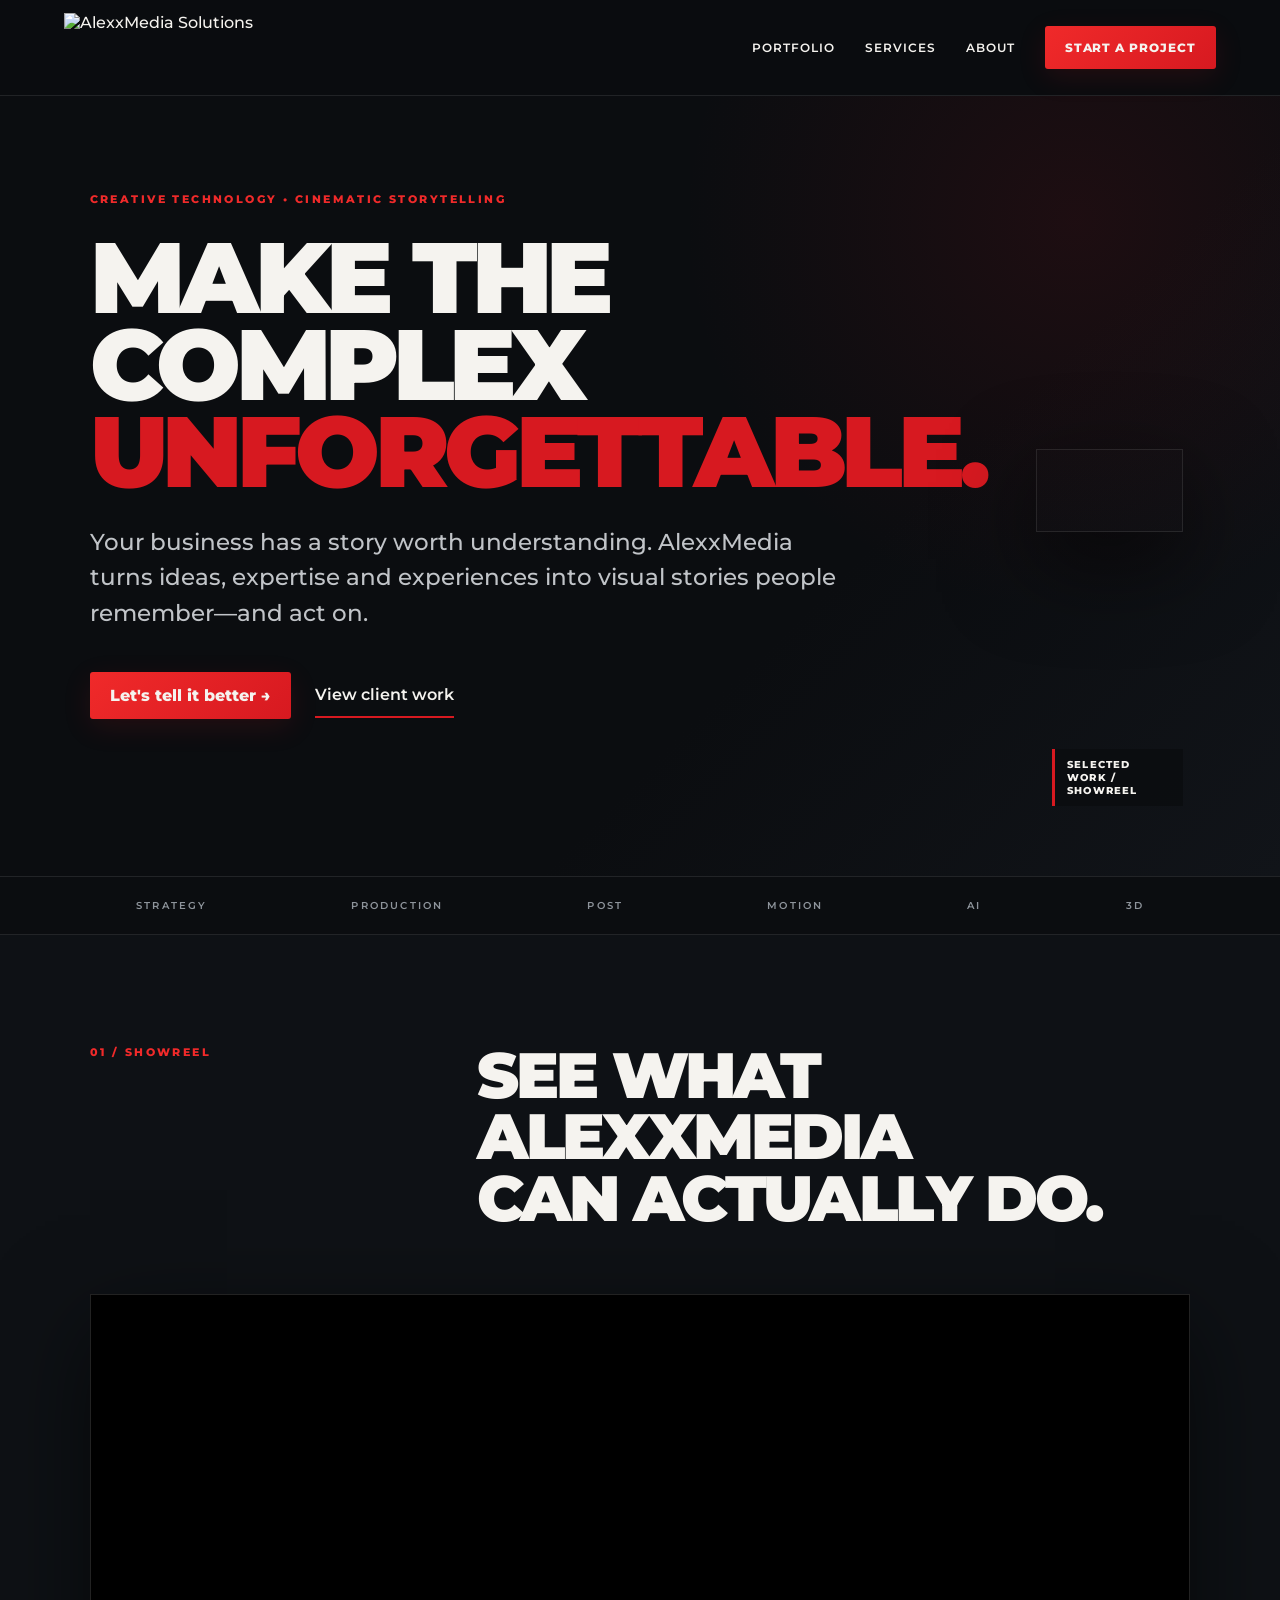
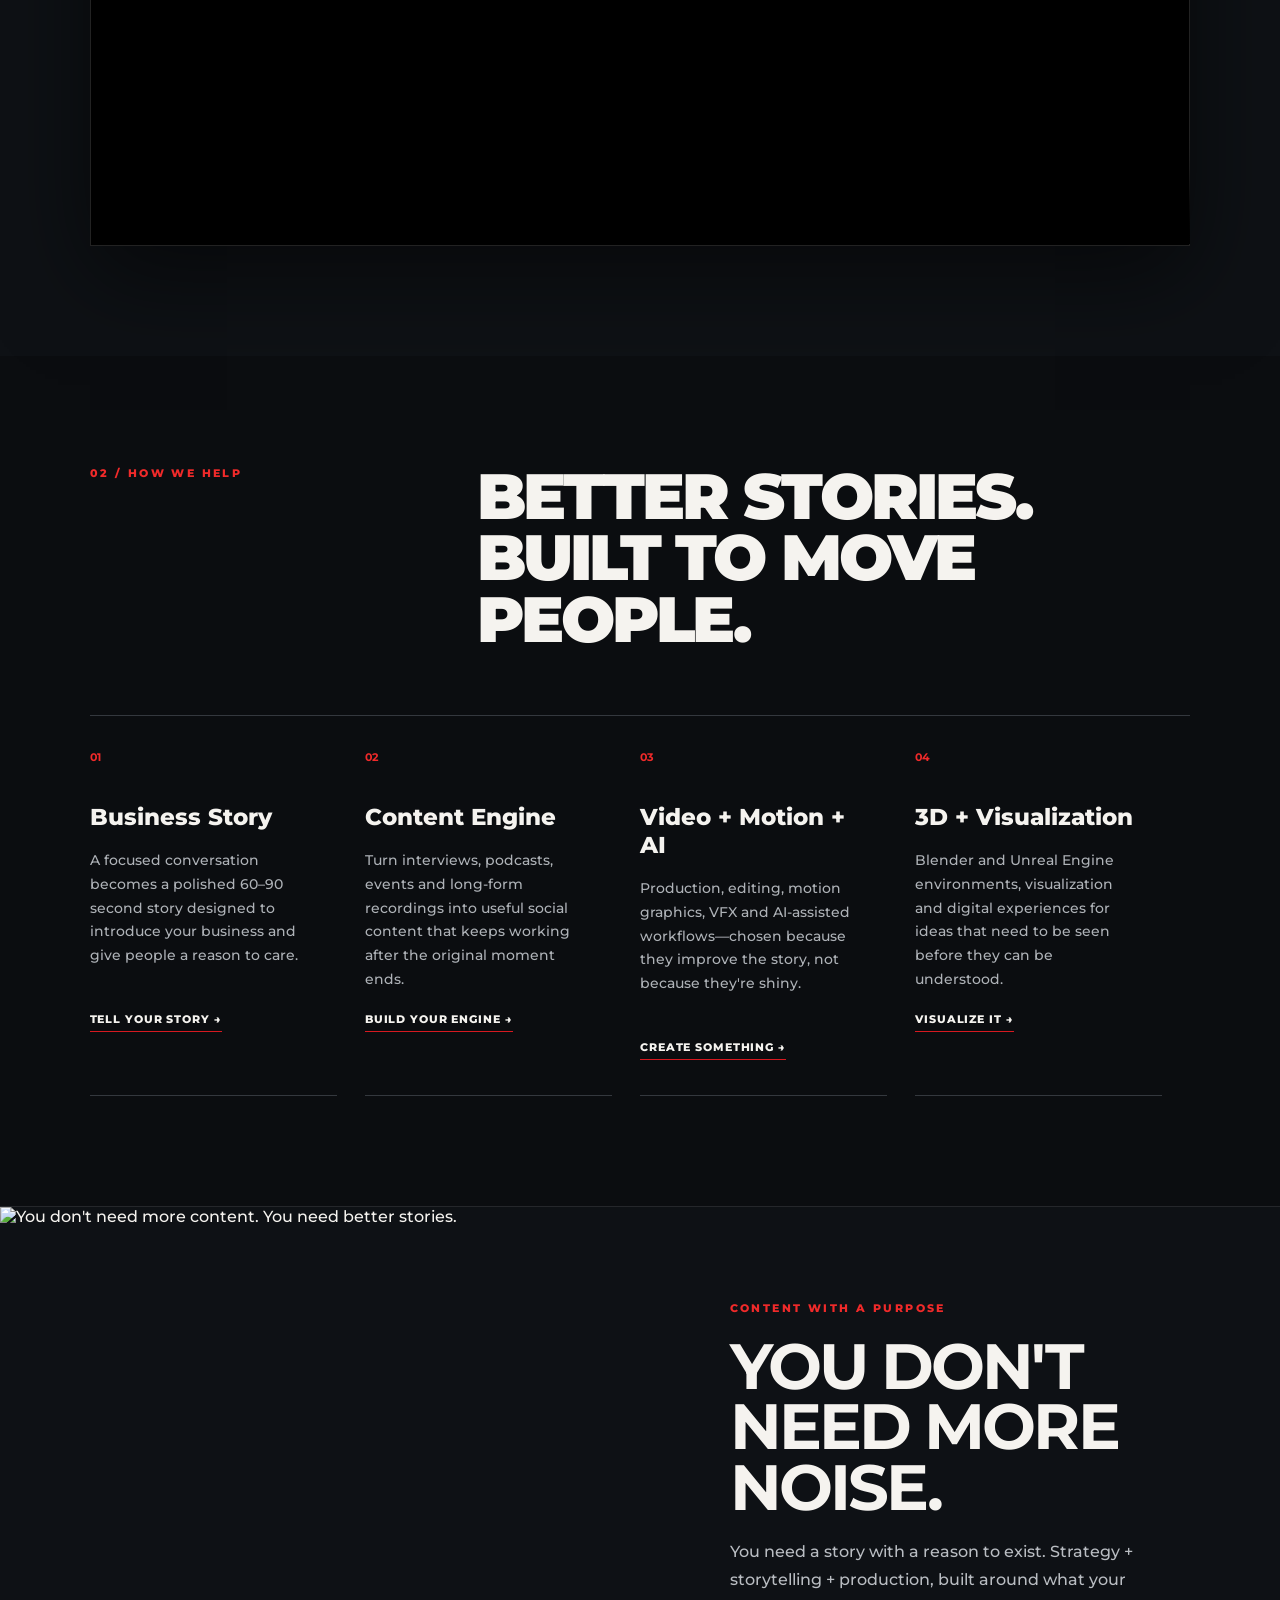
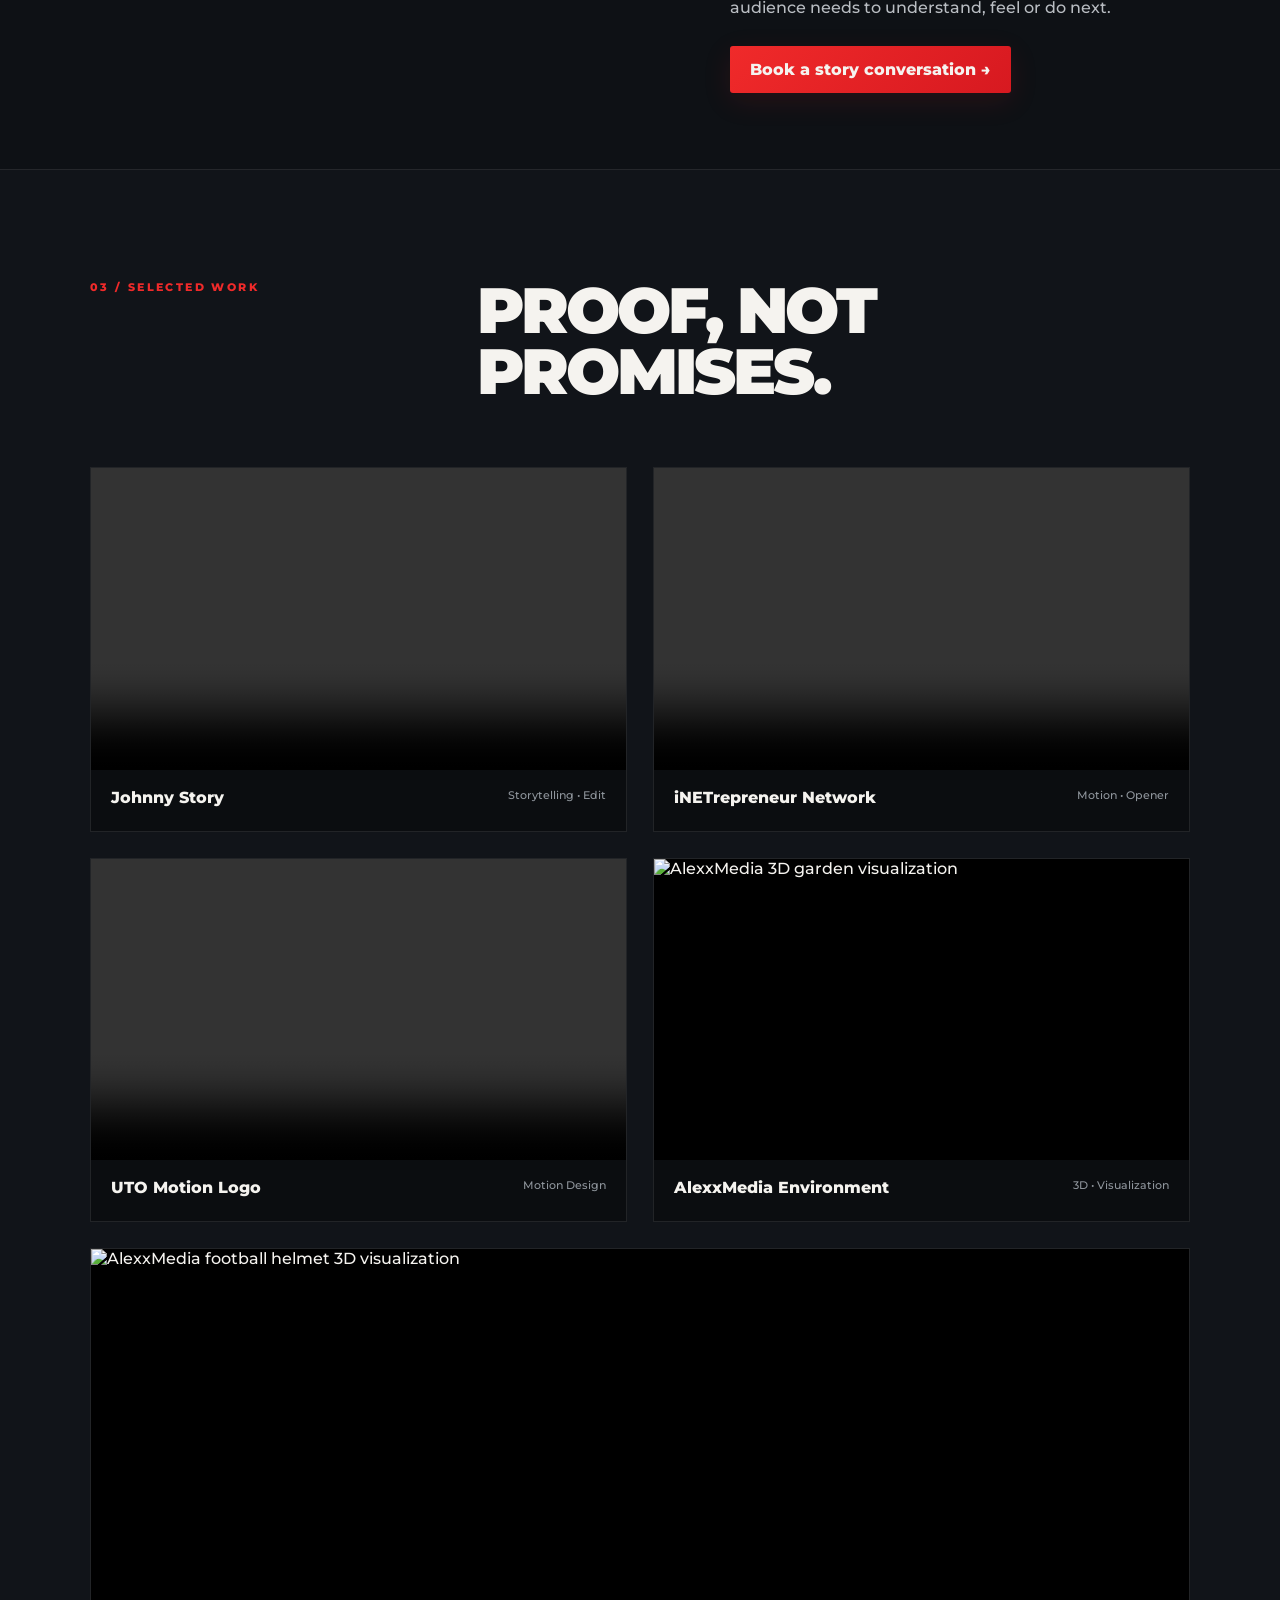
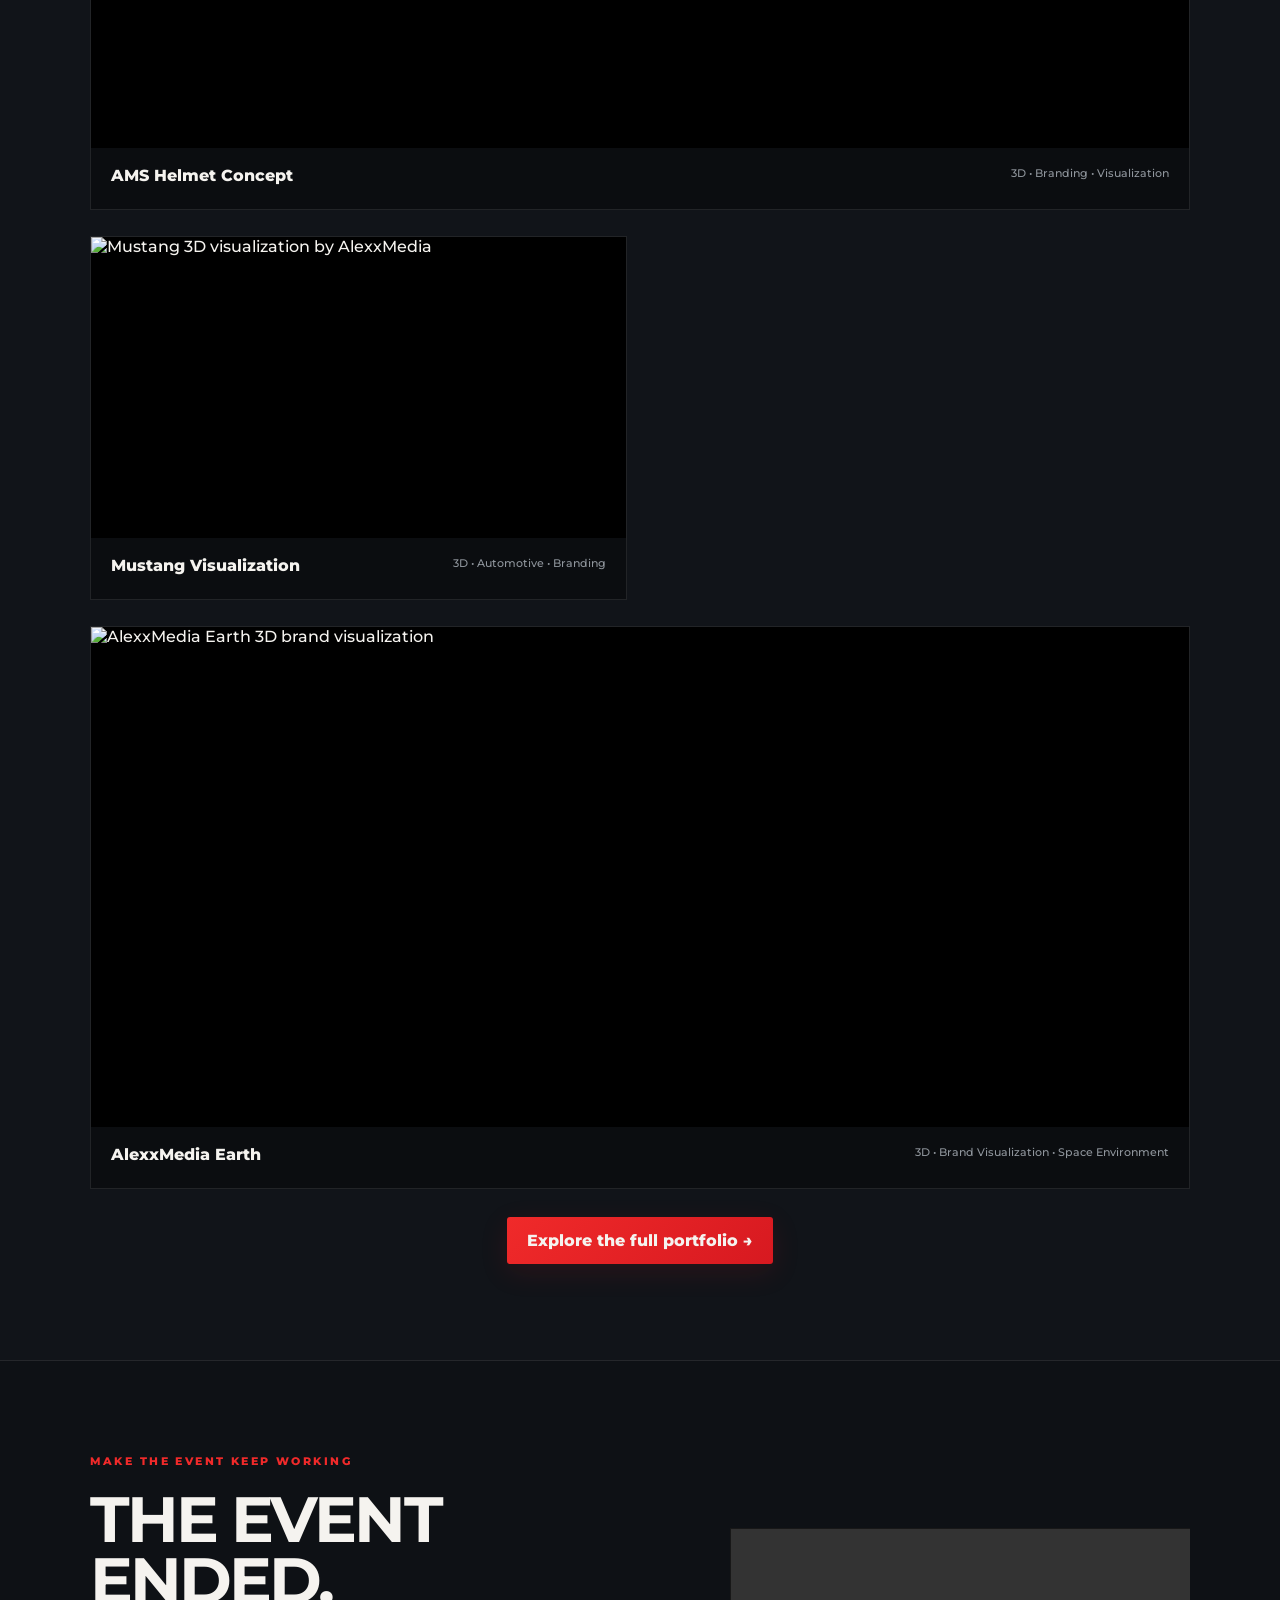
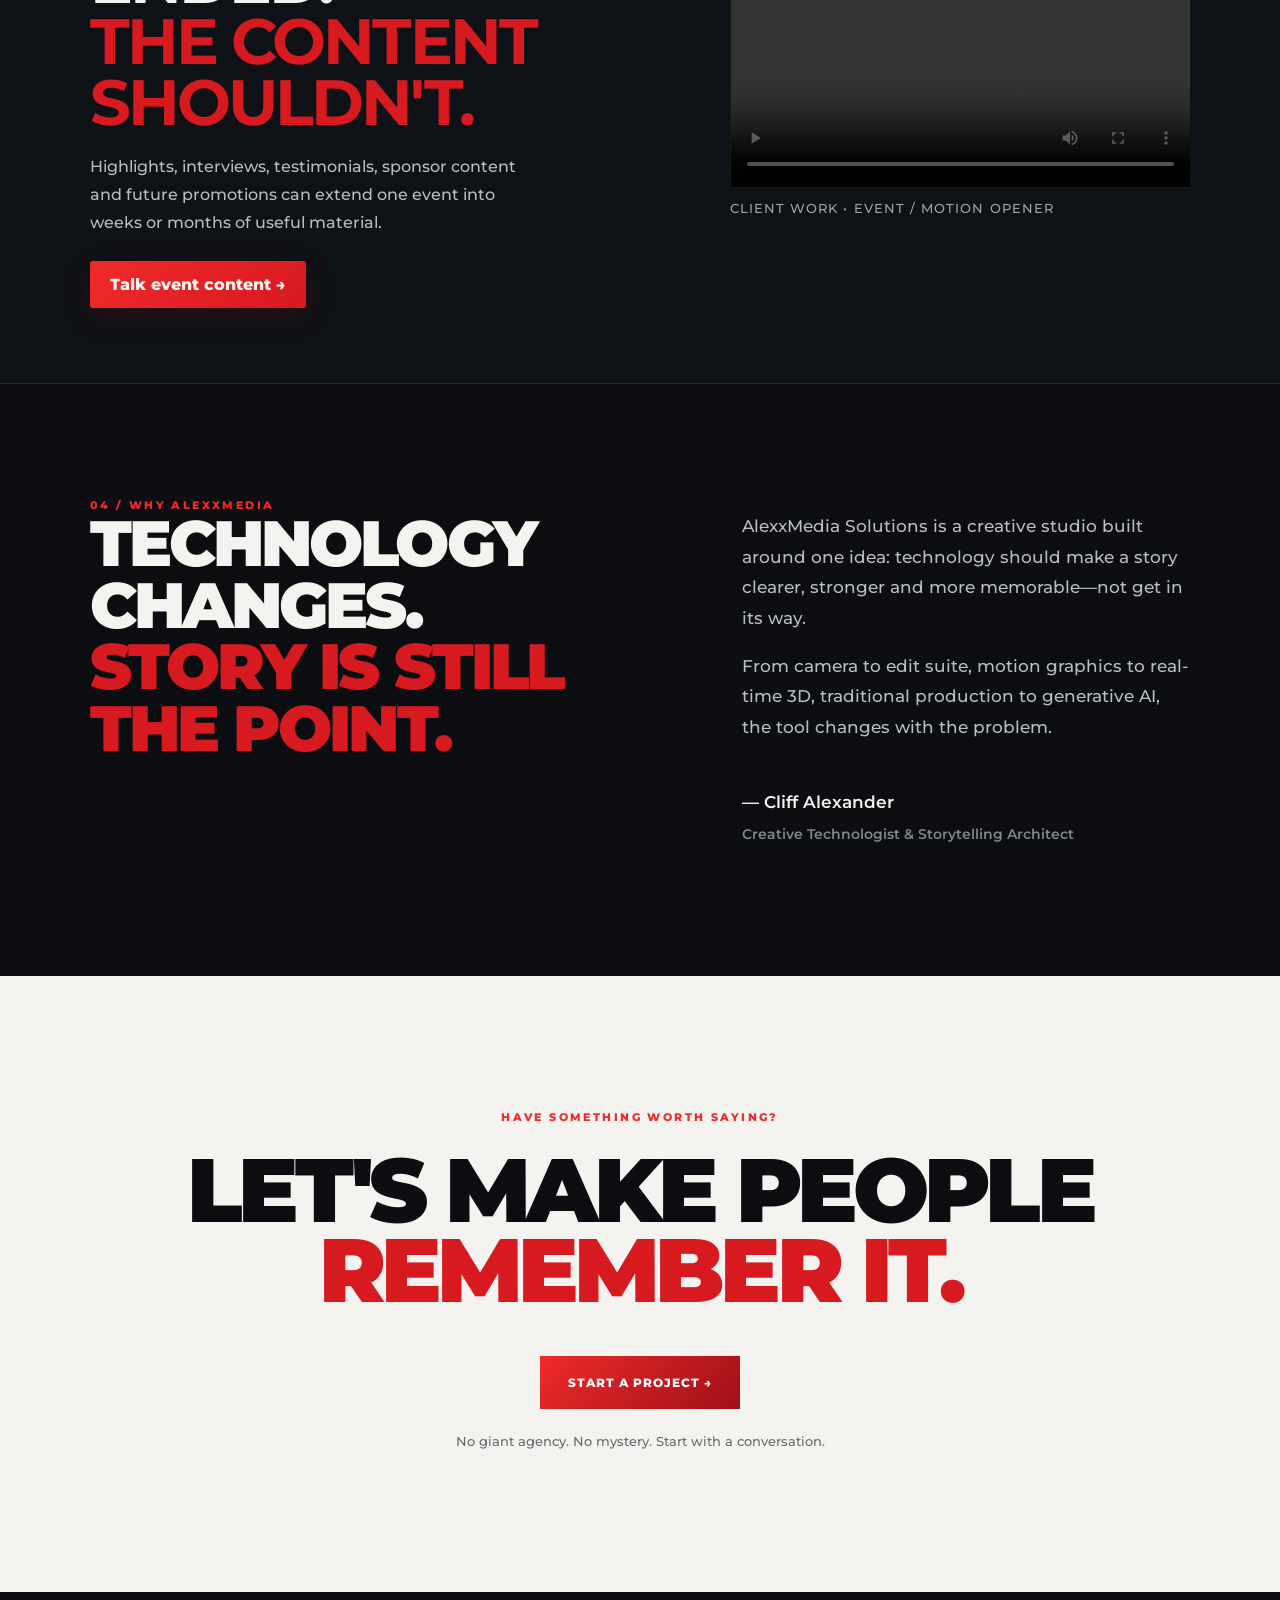
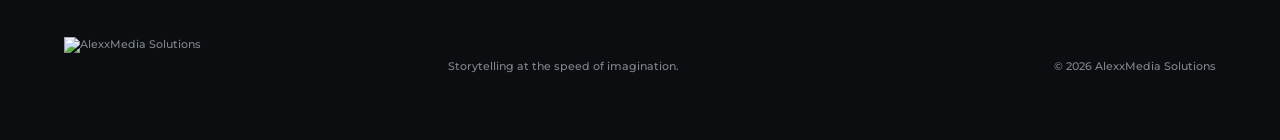
==== index.html @ 355768ce "Update homepage to V6 with AlexxMedia Earth" ====
<!doctype html><html lang="en"><head><meta charset="utf-8"><meta name="viewport" content="width=device-width,initial-scale=1"><title>AlexxMedia Solutions — Storytelling at the speed of imagination.</title><meta name="description" content="AlexxMedia Solutions creates clear, memorable business stories through video, motion design, AI-assisted production and 3D visualization."><link rel="stylesheet" href="styles.css"></head><body>
<header><a class="brand" href="#top"><img src="assets/AMS_Logo_Alpha.png" alt="AlexxMedia Solutions"></a><button class="menu" aria-label="Menu">☰</button><nav><a href="portfolio.html">Portfolio</a><a href="#services">Services</a><a href="#about">About</a><a class="pill" href="#contact">Start a project</a></nav></header>
<main id="top">
<section class="hero"><div class="hero-copy"><div class="eyebrow">CREATIVE TECHNOLOGY • CINEMATIC STORYTELLING</div><h1>Make the complex<br><em>unforgettable.</em></h1><p class="lead">Your business has a story worth understanding. AlexxMedia turns ideas, expertise and experiences into visual stories people remember—and act on.</p><div class="actions"><a class="primary" href="#contact">Let's tell it better →</a><a class="secondary" href="portfolio.html">View client work</a></div></div><div class="hero-art hero-work"><video autoplay muted loop playsinline preload="metadata"><source src="assets/video/sizzle-reel-18.mp4" type="video/mp4"></video><div class="hero-work-label">Selected work / Showreel</div></div></section>
<section class="strip"><span>STRATEGY</span><span>PRODUCTION</span><span>POST</span><span>MOTION</span><span>AI</span><span>3D</span></section>
<section id="reel" class="section reel-section"><div class="sectionhead"><span>01 / SHOWREEL</span><h2>See what AlexxMedia<br>can actually do.</h2></div><div class="video-frame"><video controls preload="metadata" poster="assets/featured/event-content.png"><source src="assets/video/cliff-demo.mp4" type="video/mp4">Your browser does not support HTML5 video.</video></div></section>
<section id="services" class="section"><div class="sectionhead"><span>02 / HOW WE HELP</span><h2>Better stories.<br>Built to move people.</h2></div><div class="services"><article><b>01</b><h3>Business Story</h3><p>A focused conversation becomes a polished 60–90 second story designed to introduce your business and give people a reason to care.</p><a href="#contact">Tell your story →</a></article><article><b>02</b><h3>Content Engine</h3><p>Turn interviews, podcasts, events and long-form recordings into useful social content that keeps working after the original moment ends.</p><a href="#contact">Build your engine →</a></article><article><b>03</b><h3>Video + Motion + AI</h3><p>Production, editing, motion graphics, VFX and AI-assisted workflows—chosen because they improve the story, not because they're shiny.</p><a href="#contact">Create something →</a></article><article><b>04</b><h3>3D + Visualization</h3><p>Blender and Unreal Engine environments, visualization and digital experiences for ideas that need to be seen before they can be understood.</p><a href="#contact">Visualize it →</a></article></div></section>
<section class="statement"><img src="assets/featured/better-stories.png" alt="You don't need more content. You need better stories."><div><span>CONTENT WITH A PURPOSE</span><h2>You don't need more noise.</h2><p>You need a story with a reason to exist. Strategy + storytelling + production, built around what your audience needs to understand, feel or do next.</p><a class="primary" href="#contact">Book a story conversation →</a></div></section>
<section id="work" class="section dark"><div class="sectionhead"><span>03 / SELECTED WORK</span><h2>Proof, not promises.</h2></div><div class="work-grid"><article class="work-card video-card"><video controls preload="metadata"><source src="assets/video/johnny-story.mp4" type="video/mp4"></video><div><b>Johnny Story</b><span>Storytelling • Edit</span></div></article><article class="work-card video-card"><video controls preload="metadata"><source src="assets/video/inet-opener.mp4" type="video/mp4"></video><div><b>iNETrepreneur Network</b><span>Motion • Opener</span></div></article><article class="work-card video-card"><video controls preload="metadata"><source src="assets/video/uto-motion.mp4" type="video/mp4"></video><div><b>UTO Motion Logo</b><span>Motion Design</span></div></article><article class="work-card"><img src="assets/featured/ams-garden.png" alt="AlexxMedia 3D garden visualization"><div><b>AlexxMedia Environment</b><span>3D • Visualization</span></div></article><article class="work-card wide"><img src="assets/featured/ams-helmets.png" alt="AlexxMedia football helmet 3D visualization"><div><b>AMS Helmet Concept</b><span>3D • Branding • Visualization</span></div></article><article class="work-card"><img src="assets/portfolio/ams-mustang.png" alt="Mustang 3D visualization by AlexxMedia"><div><b>Mustang Visualization</b><span>3D • Automotive • Branding</span></div></article><article class="work-card wide"><img src="assets/portfolio/ams-earth.png" alt="AlexxMedia Earth 3D brand visualization"><div><b>AlexxMedia Earth</b><span>3D • Brand Visualization • Space Environment</span></div></article></div><div class="portfolio-cta"><a class="primary" href="portfolio.html">Explore the full portfolio →</a></div></section>
<section class="event-pitch"><div><span>MAKE THE EVENT KEEP WORKING</span><h2>The event ended.<br><em>The content shouldn't.</em></h2><p>Highlights, interviews, testimonials, sponsor content and future promotions can extend one event into weeks or months of useful material.</p><a class="primary" href="#contact">Talk event content →</a></div><div class="event-work-video"><video controls preload="metadata"><source src="assets/video/inet-opener.mp4" type="video/mp4"></video><small>Client work • Event / motion opener</small></div></section>
<section id="about" class="section about"><div><span class="kicker">04 / WHY ALEXXMEDIA</span><h2>Technology changes.<br><em>Story is still the point.</em></h2></div><div><p>AlexxMedia Solutions is a creative studio built around one idea: technology should make a story clearer, stronger and more memorable—not get in its way.</p><p>From camera to edit suite, motion graphics to real-time 3D, traditional production to generative AI, the tool changes with the problem.</p><p class="signature">— Cliff Alexander<br><small>Creative Technologist & Storytelling Architect</small></p></div></section>
<section id="contact" class="cta"><span>HAVE SOMETHING WORTH SAYING?</span><h2>Let's make people<br><em>remember it.</em></h2><a href="mailto:alexxmediasolutions@gmail.com?subject=Start%20a%20Project%20with%20AlexxMedia">Start a project →</a><p>No giant agency. No mystery. Start with a conversation.</p></section></main>
<footer><div class="brand"><img src="assets/AMS_Logo_Alpha.png" alt="AlexxMedia Solutions"></div><p>Storytelling at the speed of imagination.</p><p>© 2026 AlexxMedia Solutions</p></footer><script src="script.js"></script></body></html>
---- styles.css ----
@import url("https://fonts.googleapis.com/css2?family=Montserrat:wght@500;600;800;900&display=swap");
:root{--ruby:#d71920;--ruby-hi:#f02a2a;--ruby-deep:#9e1017;--black:#0b0d10;--panel:#111419;--warm:#f5f3ef;--steel:#9da3aa;--line:#ffffff18;--teal:#008c8b}
*{box-sizing:border-box}html{scroll-behavior:smooth}body{margin:0;background:var(--black);color:var(--warm);font-family:Montserrat,Arial,sans-serif;font-weight:500}a{color:inherit;text-decoration:none}
header{height:96px;display:flex;align-items:center;justify-content:space-between;padding:0 5vw;position:sticky;top:0;background:#0b0d10ed;backdrop-filter:blur(16px);z-index:20;border-bottom:1px solid var(--line)}
.brand{display:flex;align-items:center}.brand img{width:min(360px,31vw);height:70px;object-fit:contain;object-position:left center}.menu{display:none;background:none;border:0;color:white;font-size:24px}nav{display:flex;align-items:center;gap:30px;font-size:12px;font-weight:600;letter-spacing:.08em;text-transform:uppercase}.pill,.primary{background:linear-gradient(135deg,var(--ruby-hi),var(--ruby));padding:14px 20px;border-radius:3px;font-weight:800;box-shadow:0 8px 28px #d7192020}.pill:hover,.primary:hover,.cta a:hover{background:var(--ruby-hi)}
.hero{min-height:780px;padding:11vh 7vw 6vh;position:relative;overflow:hidden;background:radial-gradient(circle at 84% 16%,#7a11192b 0,transparent 31%),linear-gradient(135deg,#0b0d10 0%,#0b0d10 64%,#111419 100%)}.hero:after{content:"XX";position:absolute;right:-2vw;top:7vh;font-size:30vw;line-height:.75;font-weight:900;letter-spacing:-.16em;color:#d7192009;z-index:0}.hero>*{position:relative;z-index:1}.eyebrow,.sectionhead span,.kicker,.cta>span{color:var(--ruby-hi);font-size:11px;font-weight:800;letter-spacing:.22em;text-transform:uppercase}.hero h1{font-weight:900;text-transform:uppercase;font-size:clamp(56px,7.8vw,122px);line-height:.87;letter-spacing:-.055em;margin:28px 0 30px;max-width:1180px}.hero em,.about em,.cta em{font-style:normal;color:var(--ruby)}.lead{font-size:clamp(18px,1.8vw,25px);line-height:1.55;color:#c1c4c8;max-width:760px}.actions{display:flex;gap:24px;align-items:center;margin:40px 0 70px}.secondary{border-bottom:2px solid var(--ruby);padding:12px 0;font-weight:600}.reel{height:260px;max-width:1050px;border:1px solid #ffffff20;background:linear-gradient(110deg,#15181d,#220b0e 75%,#420d12);display:flex;justify-content:space-between;align-items:end;padding:32px;box-shadow:0 25px 80px #0007}.reelcopy{display:flex;flex-direction:column;gap:12px}.reelcopy span{font-size:10px;letter-spacing:.2em;color:var(--steel)}.reelcopy strong{font-size:29px;font-weight:800;text-transform:uppercase}.play{width:74px;height:74px;border-radius:50%;border:2px solid var(--ruby-hi);display:grid;place-items:center;color:var(--ruby-hi)}
.strip{padding:22px 5vw;border-block:1px solid var(--line);display:flex;justify-content:space-around;color:#8e949b;font-size:10px;font-weight:600;letter-spacing:.22em}.section{padding:110px 7vw}.sectionhead{display:grid;grid-template-columns:1fr 2fr;gap:30px;margin-bottom:65px}.sectionhead h2,.about h2{font-weight:900;text-transform:uppercase;font-size:clamp(38px,5vw,70px);line-height:.96;margin:0;letter-spacing:-.045em}.services{display:grid;grid-template-columns:repeat(4,1fr);border-top:1px solid #34383e}.services article{padding:30px 24px 40px 0;border-bottom:1px solid #34383e;margin-right:28px}.services article>b{color:var(--ruby-hi);font-size:11px}.services h3{font-size:23px;font-weight:800;margin:38px 0 18px}.services p{color:#aeb2b7;line-height:1.7;min-height:145px;font-size:14px}.services a{font-weight:800;font-size:11px;text-transform:uppercase;letter-spacing:.08em;border-bottom:1px solid var(--ruby);padding-bottom:5px}.dark{background:var(--panel)}.grid{display:grid;grid-template-columns:1fr 1fr;gap:26px}.grid figure{margin:0;background:var(--black);overflow:hidden;border:1px solid var(--line)}.grid img{width:100%;aspect-ratio:16/9;object-fit:cover;display:block;filter:saturate(.82) contrast(1.04);transition:.35s}.grid figure:hover img{transform:scale(1.02);filter:saturate(1)}figcaption{padding:18px 20px 25px;display:flex;justify-content:space-between;gap:20px}figcaption b{font-weight:800}figcaption span{color:#8f959c;font-size:11px}.about{display:grid;grid-template-columns:1.2fr 1fr;gap:9vw}.about p{font-size:17px;line-height:1.8;color:#b9bdc2}.signature{color:var(--warm)!important;margin-top:45px;font-weight:600}.signature small{color:#7f858d}.cta{text-align:center;padding:130px 20px;background:var(--warm);color:var(--black)}.cta h2{font-weight:900;text-transform:uppercase;font-size:clamp(50px,7vw,100px);line-height:.9;letter-spacing:-.055em;margin:25px 0 45px}.cta a{display:inline-block;background:linear-gradient(135deg,var(--ruby-hi),var(--ruby-deep));color:#fff;padding:19px 28px;font-weight:800;text-transform:uppercase;font-size:12px;letter-spacing:.08em}.cta p{color:#676b70;margin-top:24px;font-size:13px}footer{padding:45px 5vw;display:grid;grid-template-columns:1fr 1fr 1fr;align-items:center;color:#7f858d;font-size:11px}footer .brand img{width:min(300px,32vw);height:58px}footer p:last-child{text-align:right}
@media(max-width:980px){header{height:82px}.brand img{width:270px;height:56px}nav{gap:18px}.hero{padding-top:9vh}.services{grid-template-columns:1fr 1fr}}
@media(max-width:800px){header{height:76px}.brand img{width:240px}.menu{display:block}nav{display:none;position:absolute;top:76px;left:0;right:0;background:#0d0f12;padding:25px;flex-direction:column;align-items:flex-start}nav.open{display:flex}.hero{padding-top:9vh}.reel{height:210px}.strip{overflow:auto;gap:30px;justify-content:flex-start}.sectionhead,.about{grid-template-columns:1fr}.grid{grid-template-columns:1fr}.services p{min-height:auto}footer{grid-template-columns:1fr;gap:18px}footer p:last-child{text-align:left}}
@media(max-width:520px){.services{grid-template-columns:1fr}.actions{align-items:flex-start;flex-direction:column}.brand img{width:205px;height:50px}.hero h1{font-size:48px}.hero{padding-left:6vw;padding-right:6vw}.reelcopy strong{font-size:21px}}
.hero{display:grid;grid-template-columns:1.05fr .95fr;gap:4vw;align-items:center;padding-top:7vh}.hero-art{align-self:stretch;min-height:600px;display:flex;align-items:center}.hero-art img{width:100%;max-height:650px;object-fit:cover;border:1px solid var(--line);box-shadow:0 30px 90px #0009}.reel-section{background:#0e1115}.video-frame{max-width:1180px;margin:auto;border:1px solid #ffffff22;background:#000;box-shadow:0 30px 90px #0008}.video-frame video{width:100%;display:block;max-height:70vh;background:#000}.statement,.event-pitch{display:grid;grid-template-columns:1fr 1fr;align-items:center;background:#0e1115;border-block:1px solid var(--line)}.statement img,.event-pitch img{width:100%;height:100%;max-height:760px;object-fit:cover}.statement>div,.event-pitch>div{padding:7vw}.statement span,.event-pitch span{color:var(--ruby-hi);font-size:11px;font-weight:800;letter-spacing:.22em}.statement h2,.event-pitch h2{font-size:clamp(38px,5vw,74px);line-height:.95;text-transform:uppercase;letter-spacing:-.045em;margin:20px 0}.statement p,.event-pitch p{color:#b9bdc2;line-height:1.75;max-width:650px;margin-bottom:38px}.event-pitch em{font-style:normal;color:var(--ruby)}.work-grid{display:grid;grid-template-columns:repeat(2,1fr);gap:26px}.work-card{margin:0;background:var(--black);border:1px solid var(--line);overflow:hidden}.work-card img,.work-card video{width:100%;aspect-ratio:16/9;object-fit:cover;display:block;background:#000}.work-card>div{padding:18px 20px 24px;display:flex;justify-content:space-between;gap:18px}.work-card b{font-weight:800}.work-card span{font-size:11px;color:#8f959c}.wide{grid-column:span 2}.wide img{aspect-ratio:2.2/1;object-position:center}.hero:after{display:none}@media(max-width:900px){.hero,.statement,.event-pitch{grid-template-columns:1fr}.hero-art{min-height:auto}.hero-art img{max-height:none}.event-pitch>div{order:2}.event-pitch img{order:1}.work-grid{grid-template-columns:1fr}.wide{grid-column:auto}.wide img{aspect-ratio:16/9}}@media(max-width:520px){.hero{padding-top:5vh}.statement>div,.event-pitch>div{padding:60px 7vw}.work-card>div{flex-direction:column}}
.portfolio-cta{margin-top:42px;text-align:center}.portfolio-page{padding-top:90px}.portfolio-hero{padding:90px max(5vw,28px) 70px;max-width:1200px;margin:auto}.portfolio-hero h1{font-size:clamp(3.5rem,8vw,7.5rem);line-height:.88;margin:20px 0}.portfolio-hero h1 em{color:var(--red);font-style:normal}.portfolio-hero .lead{max-width:800px}.portfolio-grid{display:grid;grid-template-columns:repeat(2,minmax(0,1fr));gap:22px}.portfolio-grid .work-card{min-width:0}.visual-grid .work-card img{aspect-ratio:16/9;object-fit:cover;width:100%}.media-note{margin:34px 0 0;color:#a9adb3;max-width:900px;line-height:1.7}.portfolio-grid video{width:100%;aspect-ratio:16/9;background:#000;object-fit:cover}@media(max-width:760px){.portfolio-grid{grid-template-columns:1fr}.portfolio-page{padding-top:70px}.portfolio-hero{padding-top:60px}}
.hero-work{position:relative}.hero-work video{width:100%;aspect-ratio:16/9;object-fit:cover;display:block;border:1px solid var(--line);box-shadow:0 30px 90px #0009}.hero-work-label{position:absolute;left:16px;bottom:16px;background:#0b0d10dd;border-left:3px solid var(--ruby);padding:9px 12px;font-size:10px;font-weight:800;letter-spacing:.12em;text-transform:uppercase}.event-work-video{padding:4vw;display:flex;flex-direction:column;gap:12px}.event-work-video video{width:100%;aspect-ratio:16/9;object-fit:contain;background:#000;border:1px solid var(--line)}.event-work-video small{color:var(--steel);letter-spacing:.08em;text-transform:uppercase}.vertical-section{background:#0b0d10}.vertical-section .sectionhead em{color:var(--ruby);font-style:normal}.vertical-intro{max-width:800px;color:#aeb2b7;line-height:1.7;margin:-30px 0 50px}.vertical-grid{display:grid;grid-template-columns:repeat(3,minmax(0,1fr));gap:28px;align-items:start}.vertical-card{background:#111419;border:1px solid var(--line);overflow:hidden}.vertical-card video{width:100%;aspect-ratio:9/16;object-fit:contain;background:#000;display:block}.vertical-card>div{padding:18px 18px 22px;display:flex;flex-direction:column;gap:7px}.vertical-card b{font-weight:800}.vertical-card span{font-size:11px;color:#8f959c}@media(max-width:850px){.vertical-grid{grid-template-columns:repeat(2,minmax(0,1fr))}}@media(max-width:540px){.vertical-grid{grid-template-columns:1fr}.vertical-card{max-width:390px;margin:auto}.vertical-intro{margin-top:-20px}}
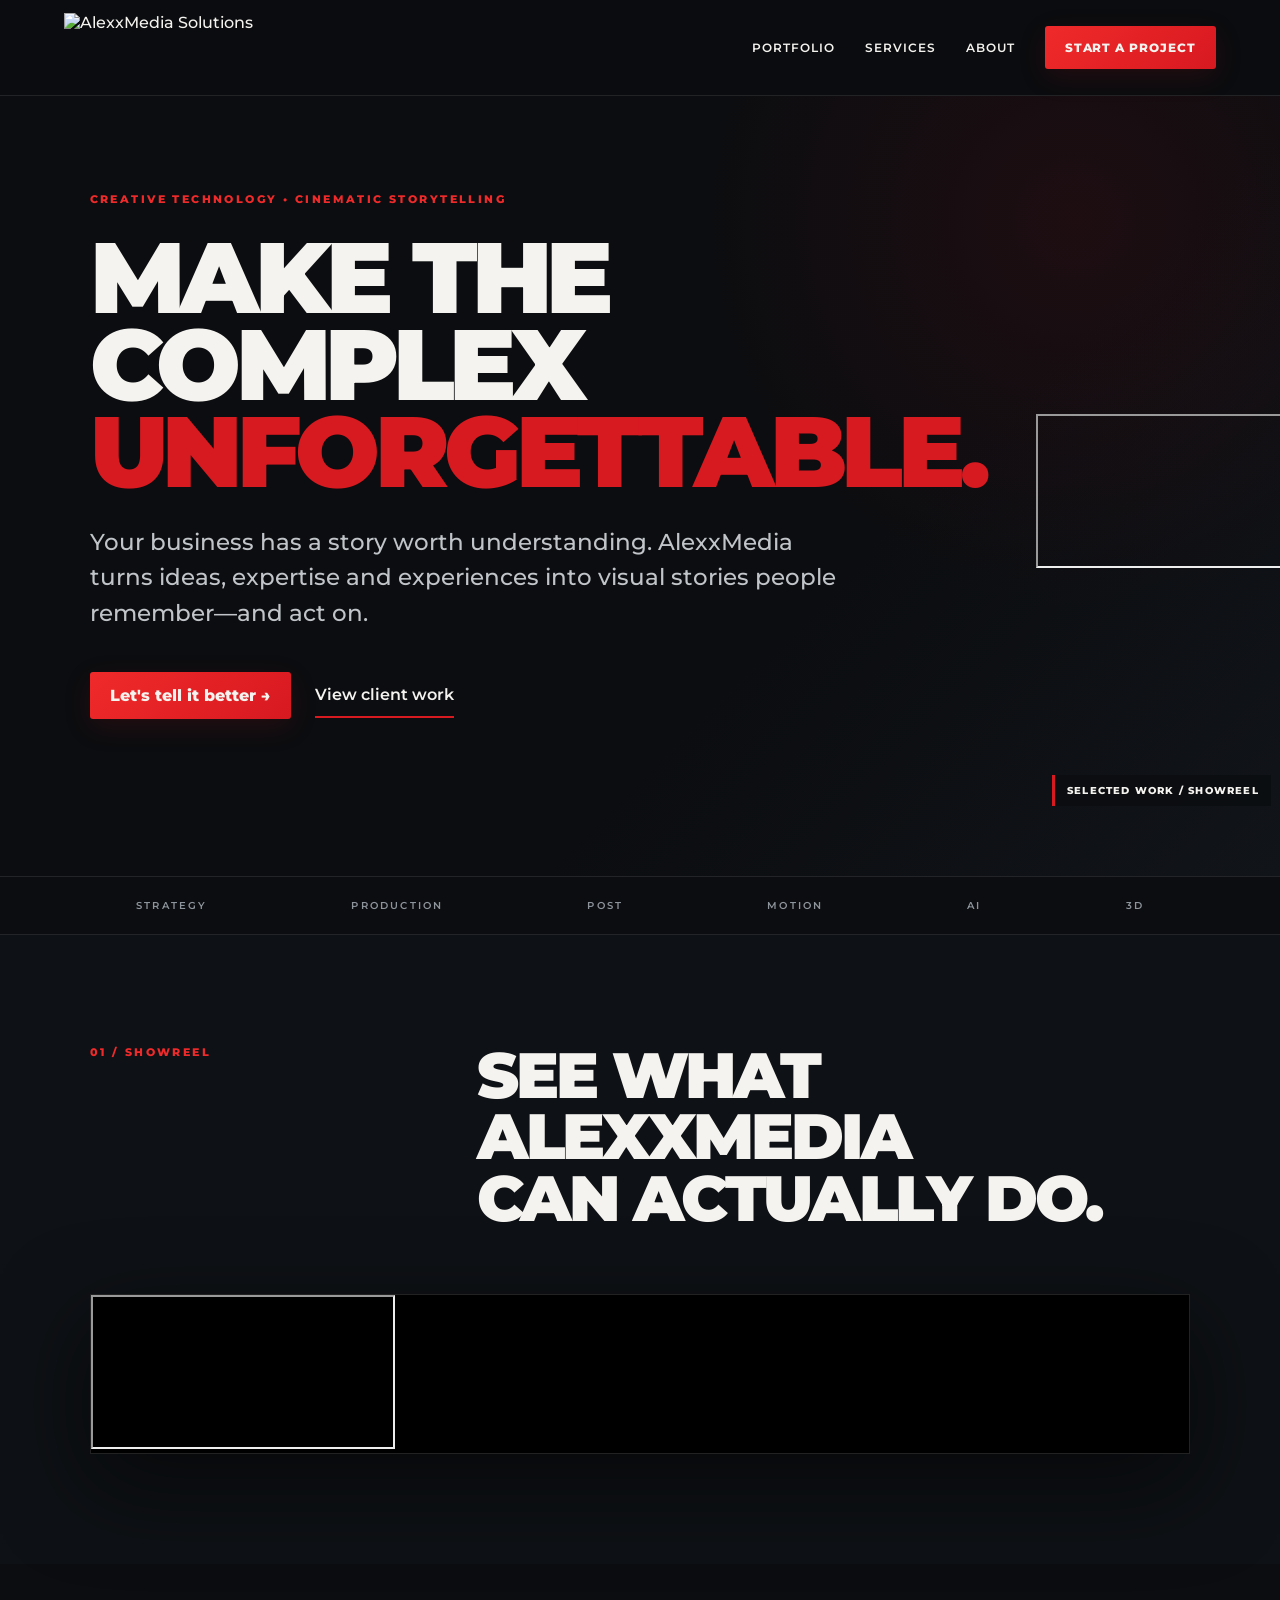
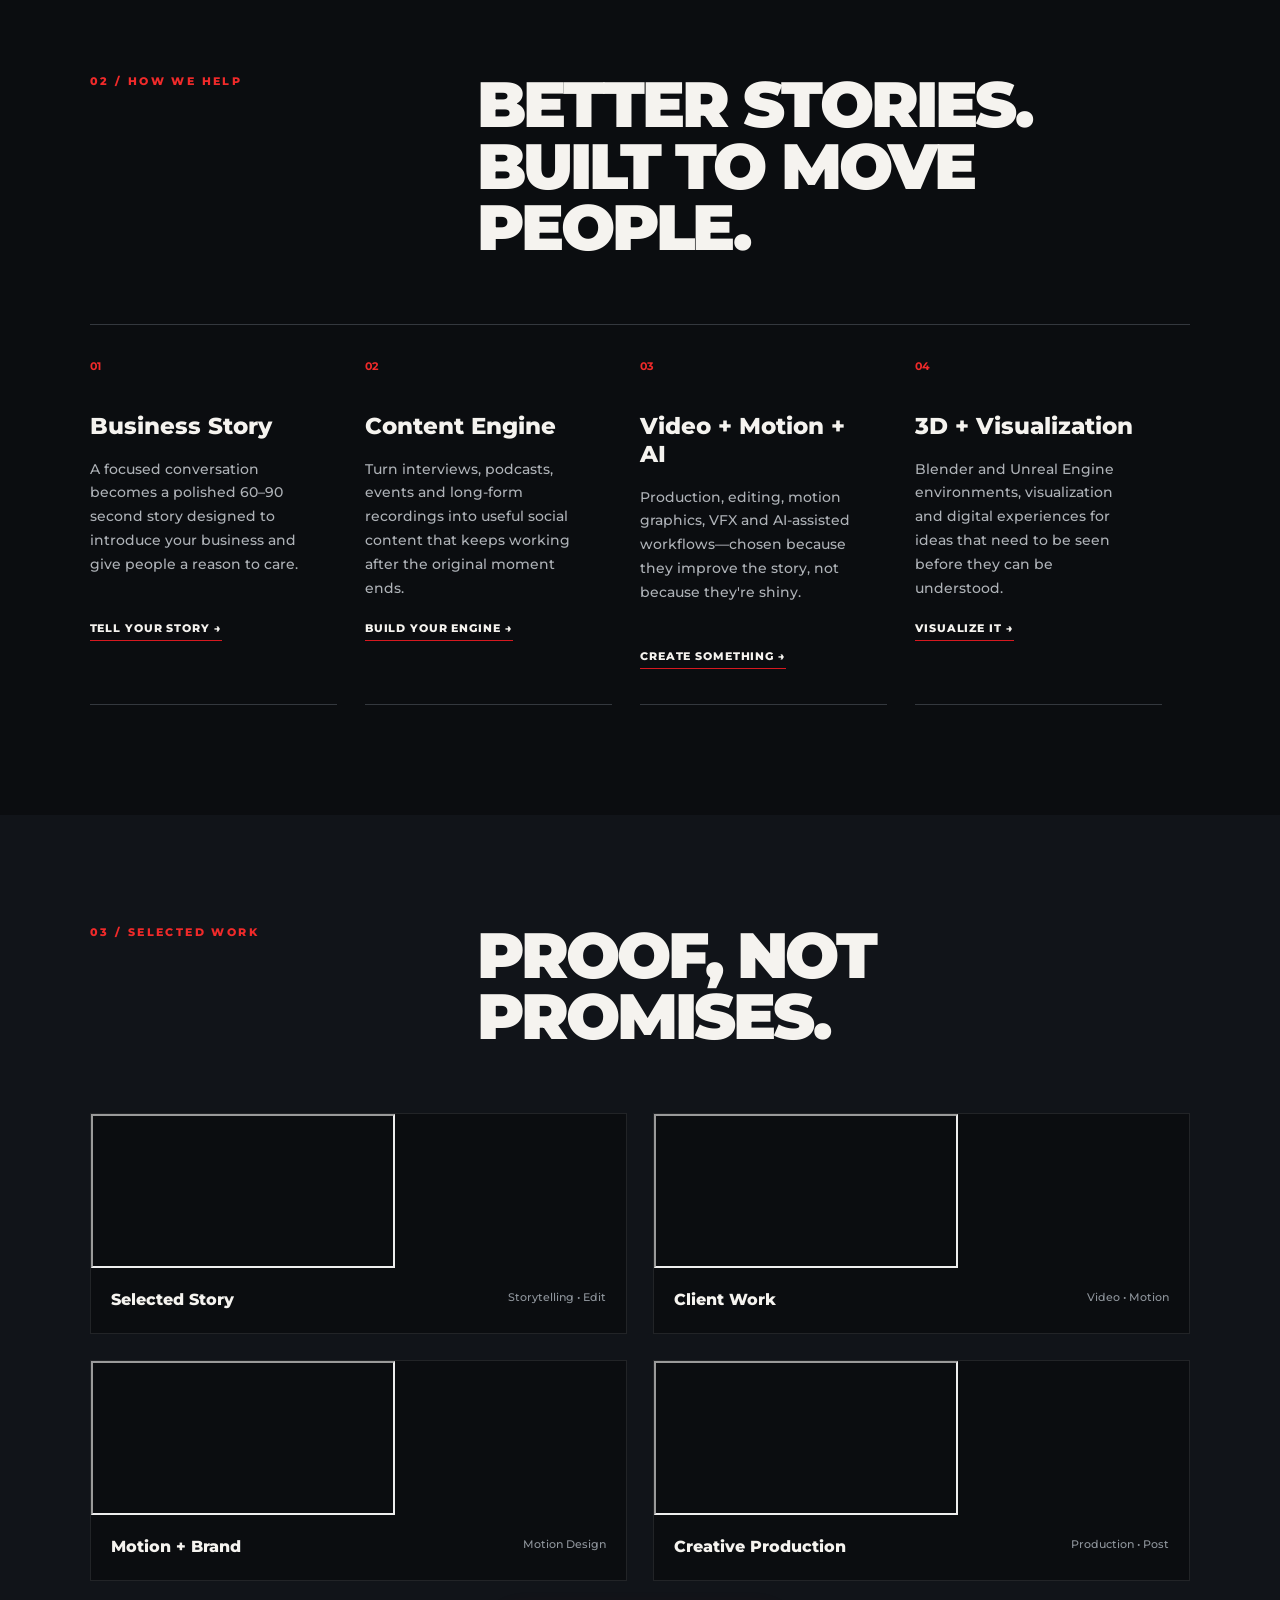
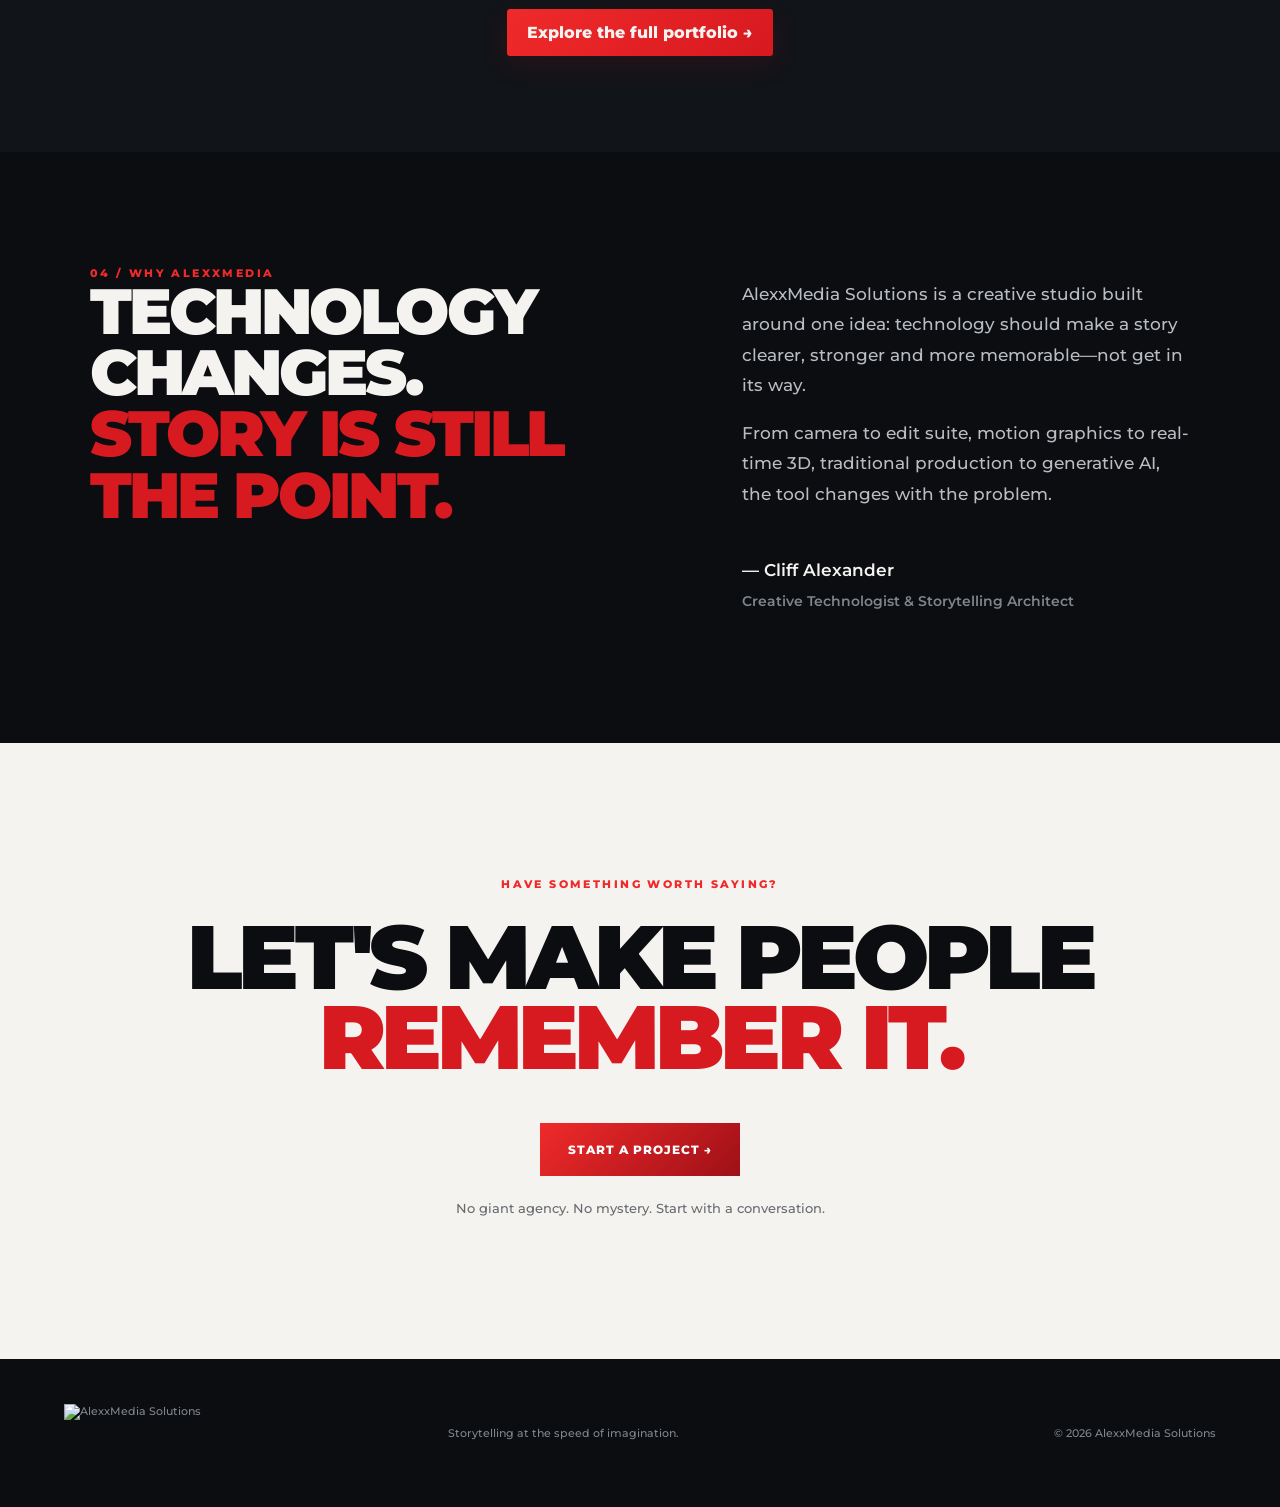
==== commit 0e4b75ed: "Embed AlexxMedia YouTube portfolio videos on homepage" ====
--- a/index.html
+++ b/index.html
@@ -1,13 +1,11 @@
 <!doctype html><html lang="en"><head><meta charset="utf-8"><meta name="viewport" content="width=device-width,initial-scale=1"><title>AlexxMedia Solutions — Storytelling at the speed of imagination.</title><meta name="description" content="AlexxMedia Solutions creates clear, memorable business stories through video, motion design, AI-assisted production and 3D visualization."><link rel="stylesheet" href="styles.css"></head><body>
 <header><a class="brand" href="#top"><img src="assets/AMS_Logo_Alpha.png" alt="AlexxMedia Solutions"></a><button class="menu" aria-label="Menu">☰</button><nav><a href="portfolio.html">Portfolio</a><a href="#services">Services</a><a href="#about">About</a><a class="pill" href="#contact">Start a project</a></nav></header>
 <main id="top">
-<section class="hero"><div class="hero-copy"><div class="eyebrow">CREATIVE TECHNOLOGY • CINEMATIC STORYTELLING</div><h1>Make the complex<br><em>unforgettable.</em></h1><p class="lead">Your business has a story worth understanding. AlexxMedia turns ideas, expertise and experiences into visual stories people remember—and act on.</p><div class="actions"><a class="primary" href="#contact">Let's tell it better →</a><a class="secondary" href="portfolio.html">View client work</a></div></div><div class="hero-art hero-work"><video autoplay muted loop playsinline preload="metadata"><source src="assets/video/sizzle-reel-18.mp4" type="video/mp4"></video><div class="hero-work-label">Selected work / Showreel</div></div></section>
+<section class="hero"><div class="hero-copy"><div class="eyebrow">CREATIVE TECHNOLOGY • CINEMATIC STORYTELLING</div><h1>Make the complex<br><em>unforgettable.</em></h1><p class="lead">Your business has a story worth understanding. AlexxMedia turns ideas, expertise and experiences into visual stories people remember—and act on.</p><div class="actions"><a class="primary" href="#contact">Let's tell it better →</a><a class="secondary" href="portfolio.html">View client work</a></div></div><div class="hero-art hero-work"><iframe src="https://www.youtube-nocookie.com/embed/hSAz4h3lJ3s?rel=0" title="AlexxMedia selected work" allow="accelerometer; autoplay; clipboard-write; encrypted-media; gyroscope; picture-in-picture; web-share" allowfullscreen></iframe><div class="hero-work-label">Selected work / Showreel</div></div></section>
 <section class="strip"><span>STRATEGY</span><span>PRODUCTION</span><span>POST</span><span>MOTION</span><span>AI</span><span>3D</span></section>
-<section id="reel" class="section reel-section"><div class="sectionhead"><span>01 / SHOWREEL</span><h2>See what AlexxMedia<br>can actually do.</h2></div><div class="video-frame"><video controls preload="metadata" poster="assets/featured/event-content.png"><source src="assets/video/cliff-demo.mp4" type="video/mp4">Your browser does not support HTML5 video.</video></div></section>
+<section id="reel" class="section reel-section"><div class="sectionhead"><span>01 / SHOWREEL</span><h2>See what AlexxMedia<br>can actually do.</h2></div><div class="video-frame"><iframe src="https://www.youtube-nocookie.com/embed/1p34SBiXeMM?rel=0" title="AlexxMedia showreel" allow="accelerometer; autoplay; clipboard-write; encrypted-media; gyroscope; picture-in-picture; web-share" allowfullscreen></iframe></div></section>
 <section id="services" class="section"><div class="sectionhead"><span>02 / HOW WE HELP</span><h2>Better stories.<br>Built to move people.</h2></div><div class="services"><article><b>01</b><h3>Business Story</h3><p>A focused conversation becomes a polished 60–90 second story designed to introduce your business and give people a reason to care.</p><a href="#contact">Tell your story →</a></article><article><b>02</b><h3>Content Engine</h3><p>Turn interviews, podcasts, events and long-form recordings into useful social content that keeps working after the original moment ends.</p><a href="#contact">Build your engine →</a></article><article><b>03</b><h3>Video + Motion + AI</h3><p>Production, editing, motion graphics, VFX and AI-assisted workflows—chosen because they improve the story, not because they're shiny.</p><a href="#contact">Create something →</a></article><article><b>04</b><h3>3D + Visualization</h3><p>Blender and Unreal Engine environments, visualization and digital experiences for ideas that need to be seen before they can be understood.</p><a href="#contact">Visualize it →</a></article></div></section>
-<section class="statement"><img src="assets/featured/better-stories.png" alt="You don't need more content. You need better stories."><div><span>CONTENT WITH A PURPOSE</span><h2>You don't need more noise.</h2><p>You need a story with a reason to exist. Strategy + storytelling + production, built around what your audience needs to understand, feel or do next.</p><a class="primary" href="#contact">Book a story conversation →</a></div></section>
-<section id="work" class="section dark"><div class="sectionhead"><span>03 / SELECTED WORK</span><h2>Proof, not promises.</h2></div><div class="work-grid"><article class="work-card video-card"><video controls preload="metadata"><source src="assets/video/johnny-story.mp4" type="video/mp4"></video><div><b>Johnny Story</b><span>Storytelling • Edit</span></div></article><article class="work-card video-card"><video controls preload="metadata"><source src="assets/video/inet-opener.mp4" type="video/mp4"></video><div><b>iNETrepreneur Network</b><span>Motion • Opener</span></div></article><article class="work-card video-card"><video controls preload="metadata"><source src="assets/video/uto-motion.mp4" type="video/mp4"></video><div><b>UTO Motion Logo</b><span>Motion Design</span></div></article><article class="work-card"><img src="assets/featured/ams-garden.png" alt="AlexxMedia 3D garden visualization"><div><b>AlexxMedia Environment</b><span>3D • Visualization</span></div></article><article class="work-card wide"><img src="assets/featured/ams-helmets.png" alt="AlexxMedia football helmet 3D visualization"><div><b>AMS Helmet Concept</b><span>3D • Branding • Visualization</span></div></article><article class="work-card"><img src="assets/portfolio/ams-mustang.png" alt="Mustang 3D visualization by AlexxMedia"><div><b>Mustang Visualization</b><span>3D • Automotive • Branding</span></div></article><article class="work-card wide"><img src="assets/portfolio/ams-earth.png" alt="AlexxMedia Earth 3D brand visualization"><div><b>AlexxMedia Earth</b><span>3D • Brand Visualization • Space Environment</span></div></article></div><div class="portfolio-cta"><a class="primary" href="portfolio.html">Explore the full portfolio →</a></div></section>
-<section class="event-pitch"><div><span>MAKE THE EVENT KEEP WORKING</span><h2>The event ended.<br><em>The content shouldn't.</em></h2><p>Highlights, interviews, testimonials, sponsor content and future promotions can extend one event into weeks or months of useful material.</p><a class="primary" href="#contact">Talk event content →</a></div><div class="event-work-video"><video controls preload="metadata"><source src="assets/video/inet-opener.mp4" type="video/mp4"></video><small>Client work • Event / motion opener</small></div></section>
+<section id="work" class="section dark"><div class="sectionhead"><span>03 / SELECTED WORK</span><h2>Proof, not promises.</h2></div><div class="work-grid"><article class="work-card video-card"><iframe src="https://www.youtube-nocookie.com/embed/eb_Ov-iUIX0?rel=0" title="AlexxMedia selected work 1" allowfullscreen></iframe><div><b>Selected Story</b><span>Storytelling • Edit</span></div></article><article class="work-card video-card"><iframe src="https://www.youtube-nocookie.com/embed/x17TyFoVaXw?rel=0" title="AlexxMedia selected work 2" allowfullscreen></iframe><div><b>Client Work</b><span>Video • Motion</span></div></article><article class="work-card video-card"><iframe src="https://www.youtube-nocookie.com/embed/q5ZLLH90wR0?rel=0" title="AlexxMedia selected work 3" allowfullscreen></iframe><div><b>Motion + Brand</b><span>Motion Design</span></div></article><article class="work-card video-card"><iframe src="https://www.youtube-nocookie.com/embed/64lnnZFLc-4?rel=0" title="AlexxMedia selected work 4" allowfullscreen></iframe><div><b>Creative Production</b><span>Production • Post</span></div></article></div><div class="portfolio-cta"><a class="primary" href="portfolio.html">Explore the full portfolio →</a></div></section>
 <section id="about" class="section about"><div><span class="kicker">04 / WHY ALEXXMEDIA</span><h2>Technology changes.<br><em>Story is still the point.</em></h2></div><div><p>AlexxMedia Solutions is a creative studio built around one idea: technology should make a story clearer, stronger and more memorable—not get in its way.</p><p>From camera to edit suite, motion graphics to real-time 3D, traditional production to generative AI, the tool changes with the problem.</p><p class="signature">— Cliff Alexander<br><small>Creative Technologist & Storytelling Architect</small></p></div></section>
 <section id="contact" class="cta"><span>HAVE SOMETHING WORTH SAYING?</span><h2>Let's make people<br><em>remember it.</em></h2><a href="mailto:alexxmediasolutions@gmail.com?subject=Start%20a%20Project%20with%20AlexxMedia">Start a project →</a><p>No giant agency. No mystery. Start with a conversation.</p></section></main>
-<footer><div class="brand"><img src="assets/AMS_Logo_Alpha.png" alt="AlexxMedia Solutions"></div><p>Storytelling at the speed of imagination.</p><p>© 2026 AlexxMedia Solutions</p></footer><script src="script.js"></script></body></html>
+<footer><div class="brand"><img src="assets/AMS_Logo_Alpha.png" alt="AlexxMedia Solutions"></div><p>Storytelling at the speed of imagination.</p><p>© 2026 AlexxMedia Solutions</p></footer><script src="script.js"></script></body></html>
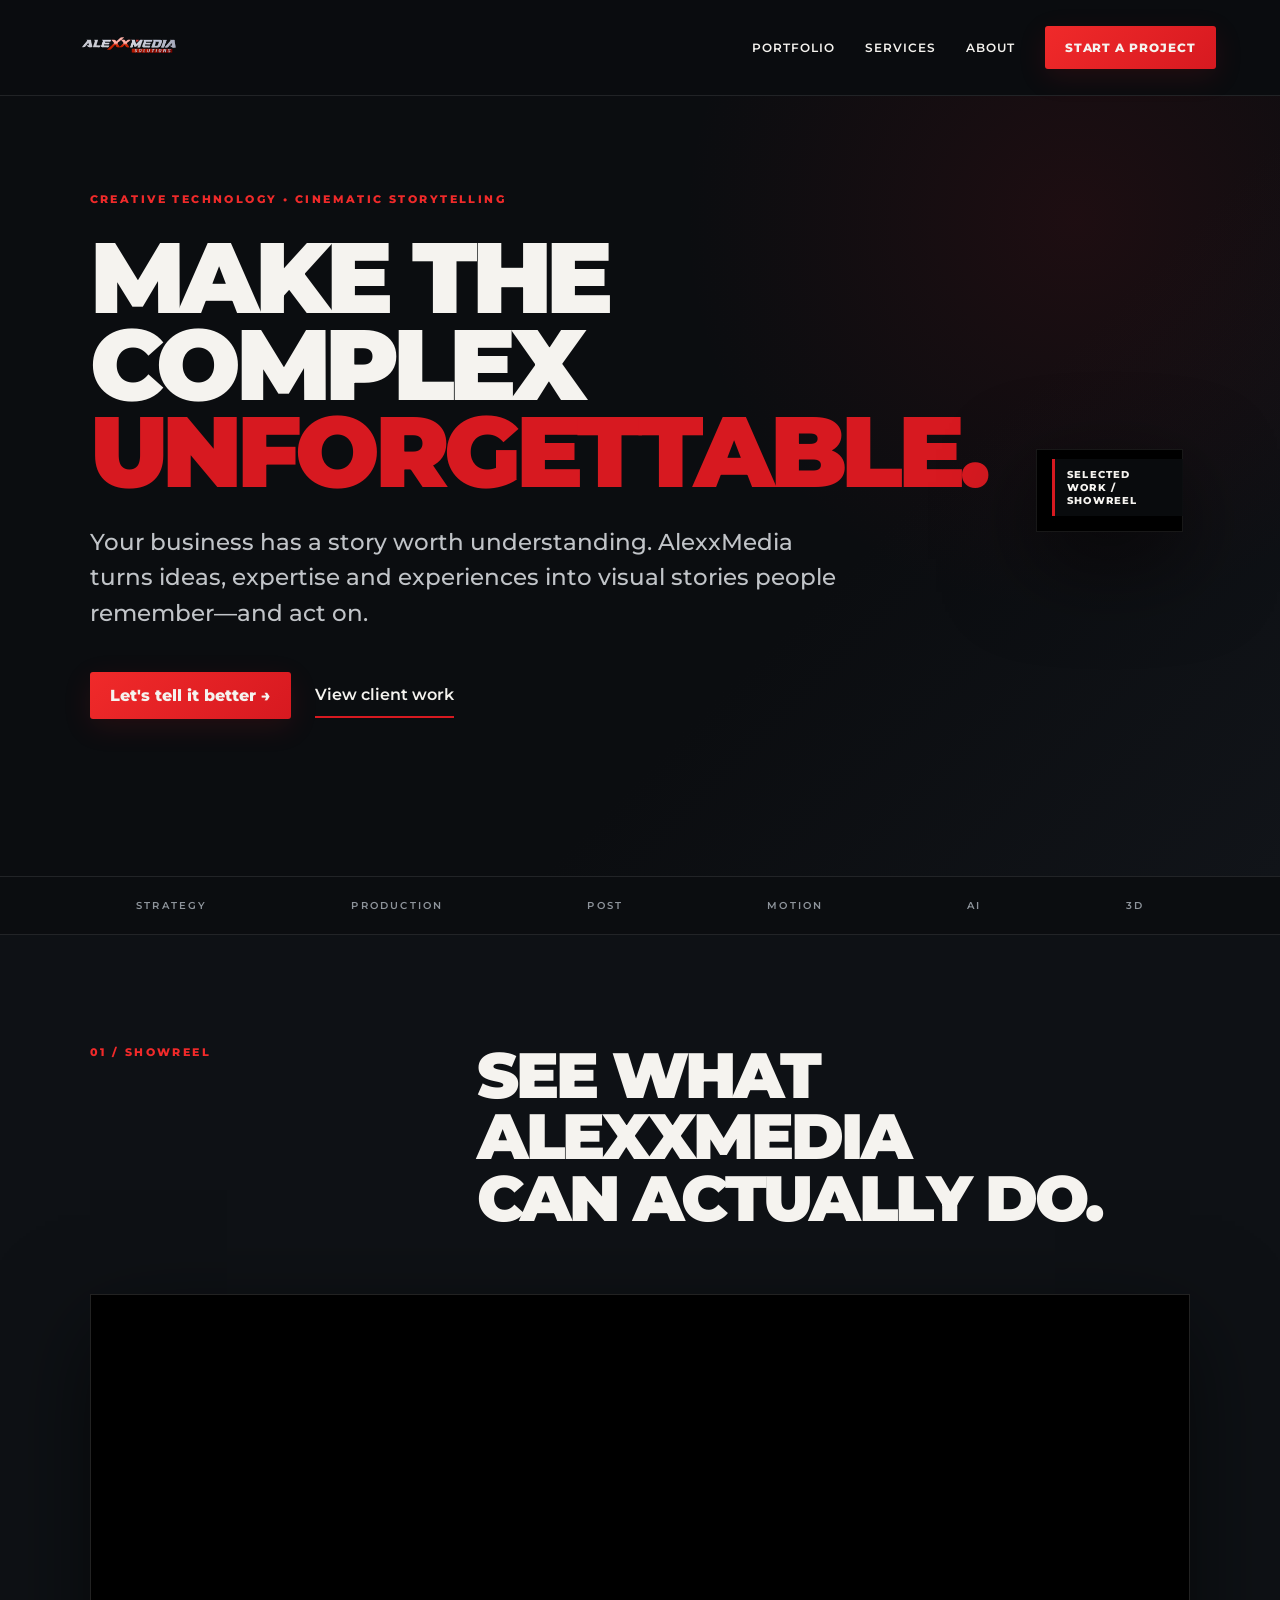
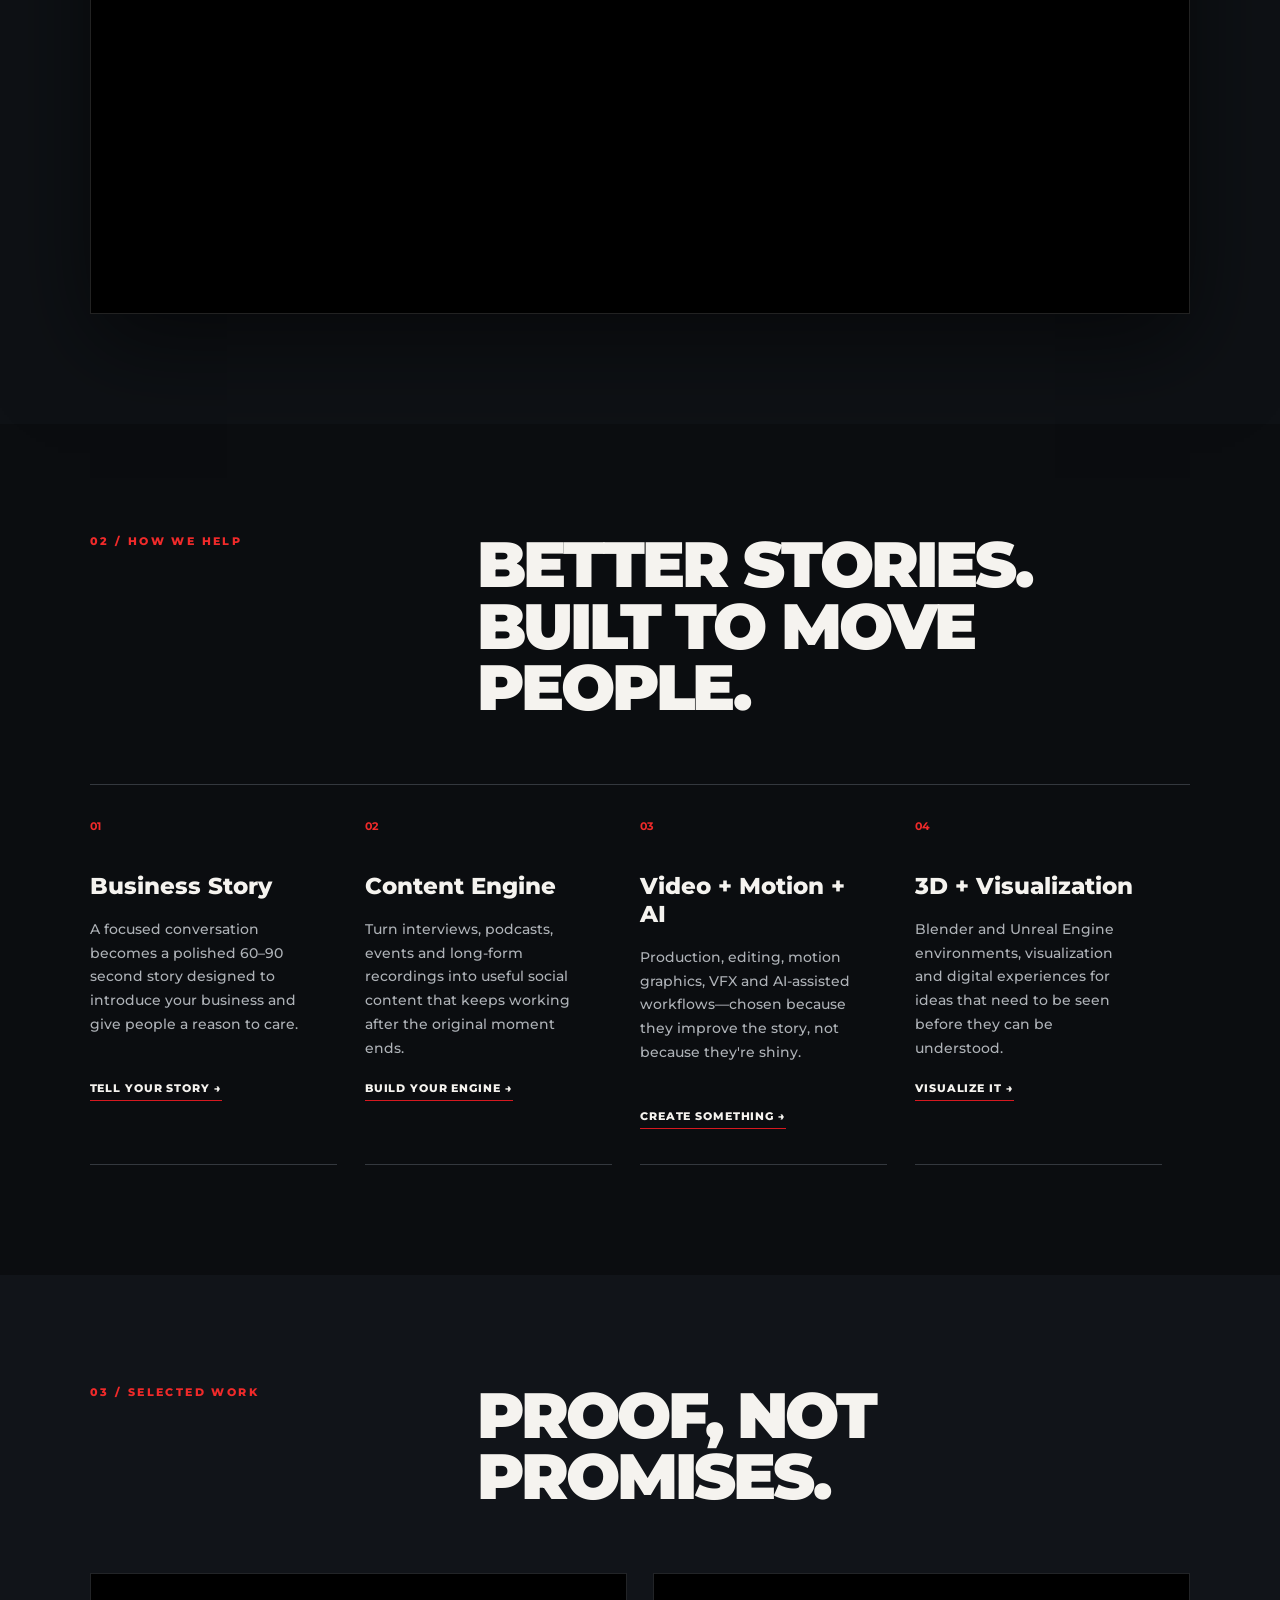
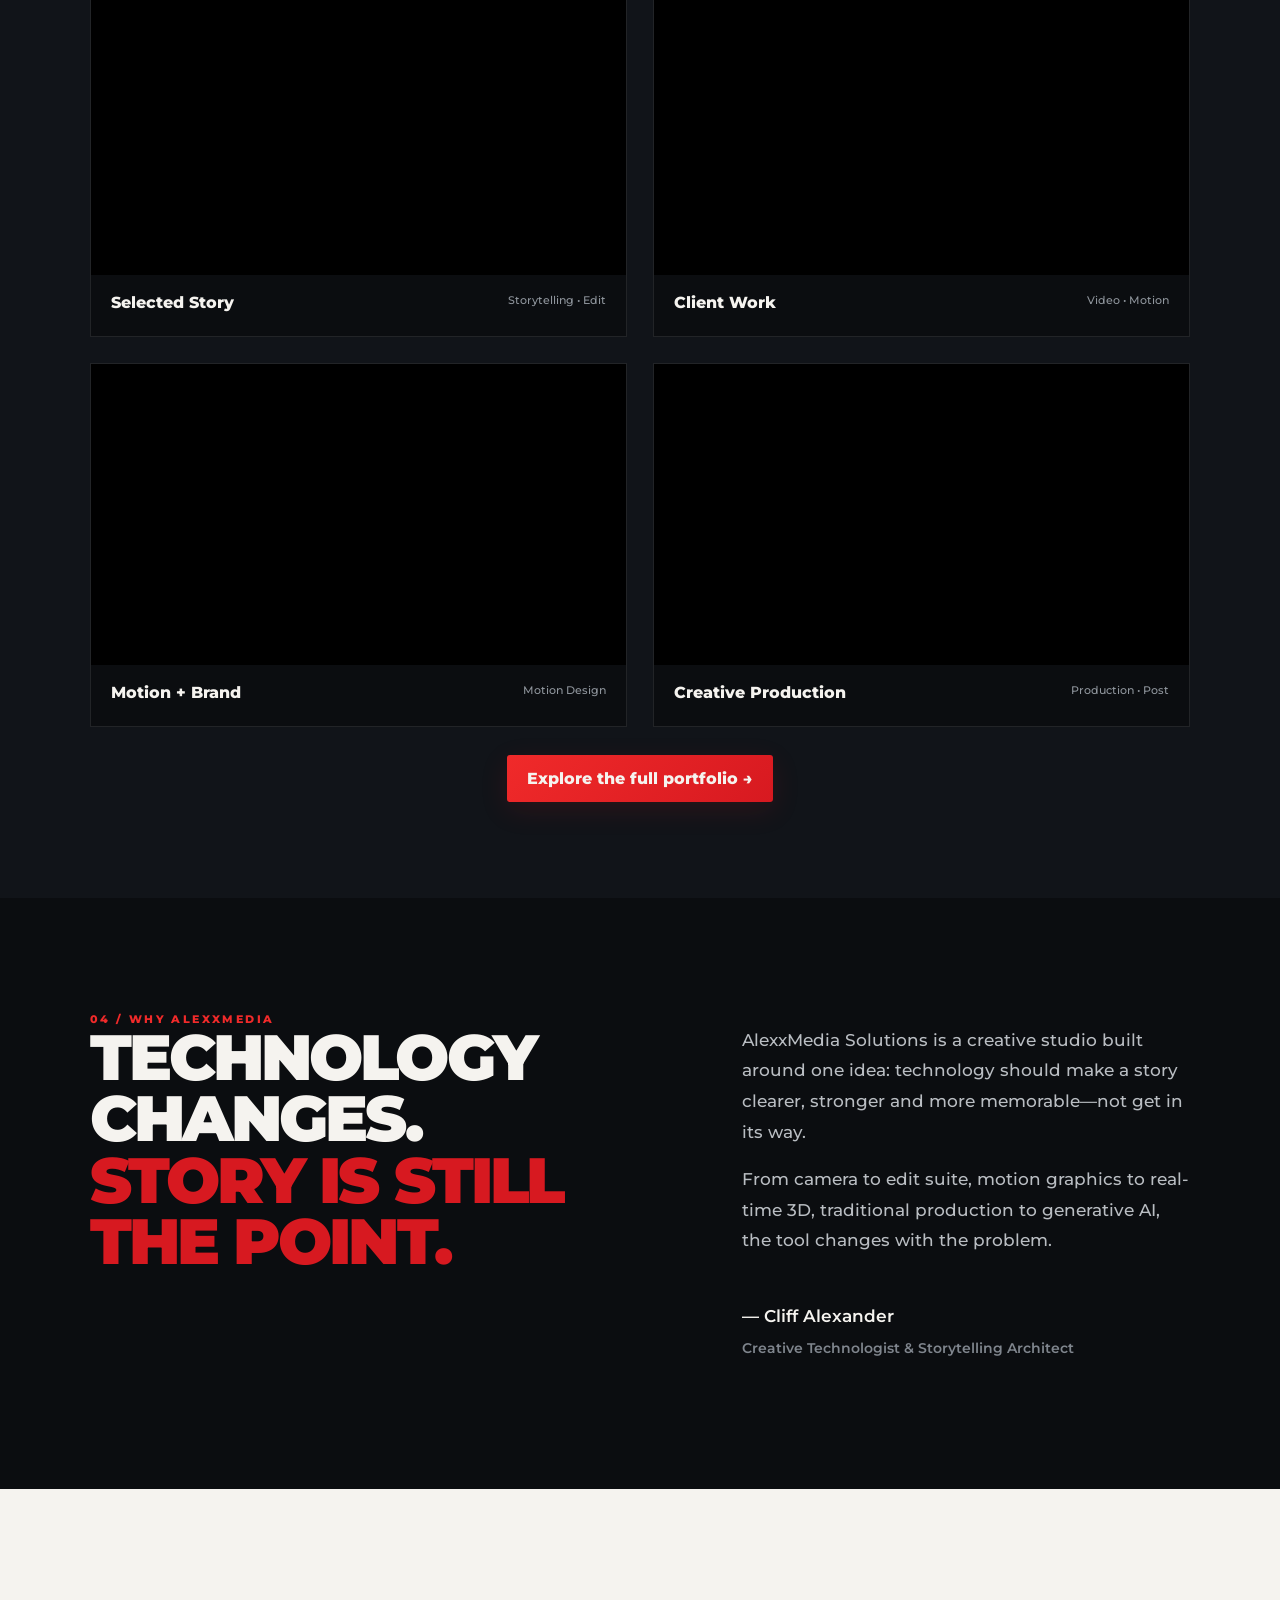
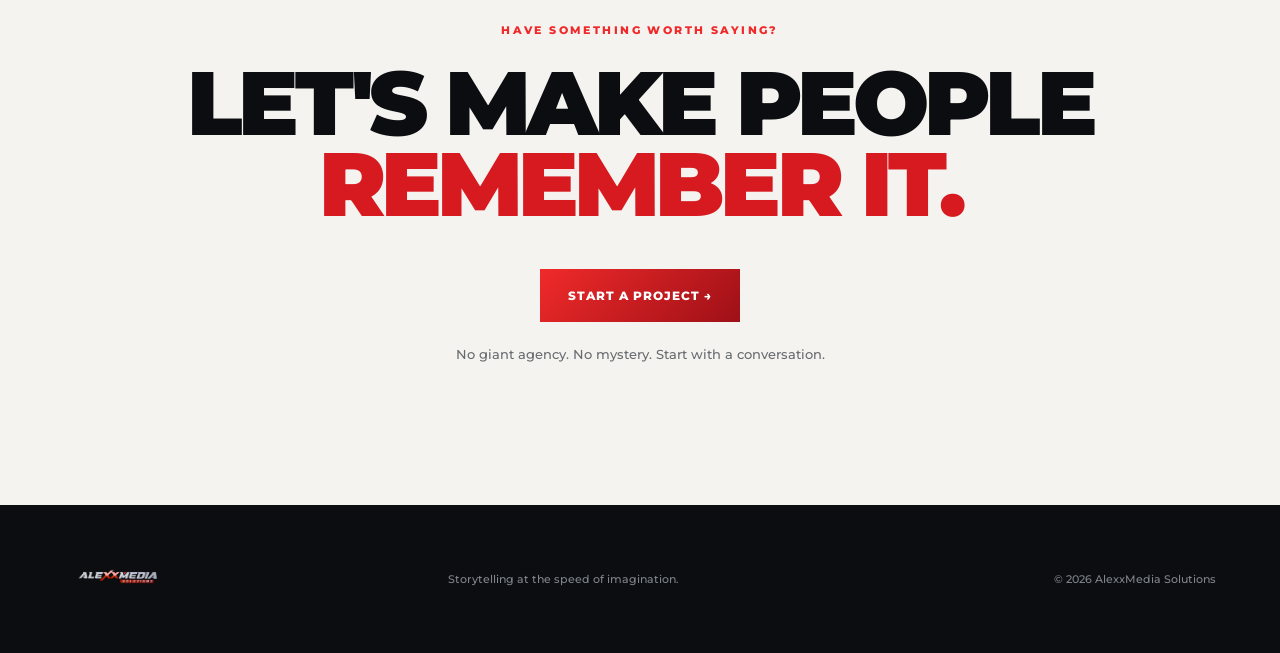
==== commit 2e1c92c1: "Fix AlexxMedia logo path" ====
--- a/index.html
+++ b/index.html
@@ -1,5 +1,5 @@
 <!doctype html><html lang="en"><head><meta charset="utf-8"><meta name="viewport" content="width=device-width,initial-scale=1"><title>AlexxMedia Solutions — Storytelling at the speed of imagination.</title><meta name="description" content="AlexxMedia Solutions creates clear, memorable business stories through video, motion design, AI-assisted production and 3D visualization."><link rel="stylesheet" href="styles.css"></head><body>
-<header><a class="brand" href="#top"><img src="assets/AMS_Logo_Alpha.png" alt="AlexxMedia Solutions"></a><button class="menu" aria-label="Menu">☰</button><nav><a href="portfolio.html">Portfolio</a><a href="#services">Services</a><a href="#about">About</a><a class="pill" href="#contact">Start a project</a></nav></header>
+<header><a class="brand" href="#top"><img src="Renald%20AMS%20Logo.png" alt="AlexxMedia Solutions"></a><button class="menu" aria-label="Menu">☰</button><nav><a href="portfolio.html">Portfolio</a><a href="#services">Services</a><a href="#about">About</a><a class="pill" href="#contact">Start a project</a></nav></header>
 <main id="top">
 <section class="hero"><div class="hero-copy"><div class="eyebrow">CREATIVE TECHNOLOGY • CINEMATIC STORYTELLING</div><h1>Make the complex<br><em>unforgettable.</em></h1><p class="lead">Your business has a story worth understanding. AlexxMedia turns ideas, expertise and experiences into visual stories people remember—and act on.</p><div class="actions"><a class="primary" href="#contact">Let's tell it better →</a><a class="secondary" href="portfolio.html">View client work</a></div></div><div class="hero-art hero-work"><iframe src="https://www.youtube-nocookie.com/embed/hSAz4h3lJ3s?rel=0" title="AlexxMedia selected work" allow="accelerometer; autoplay; clipboard-write; encrypted-media; gyroscope; picture-in-picture; web-share" allowfullscreen></iframe><div class="hero-work-label">Selected work / Showreel</div></div></section>
 <section class="strip"><span>STRATEGY</span><span>PRODUCTION</span><span>POST</span><span>MOTION</span><span>AI</span><span>3D</span></section>
@@ -8,4 +8,4 @@
 <section id="work" class="section dark"><div class="sectionhead"><span>03 / SELECTED WORK</span><h2>Proof, not promises.</h2></div><div class="work-grid"><article class="work-card video-card"><iframe src="https://www.youtube-nocookie.com/embed/eb_Ov-iUIX0?rel=0" title="AlexxMedia selected work 1" allowfullscreen></iframe><div><b>Selected Story</b><span>Storytelling • Edit</span></div></article><article class="work-card video-card"><iframe src="https://www.youtube-nocookie.com/embed/x17TyFoVaXw?rel=0" title="AlexxMedia selected work 2" allowfullscreen></iframe><div><b>Client Work</b><span>Video • Motion</span></div></article><article class="work-card video-card"><iframe src="https://www.youtube-nocookie.com/embed/q5ZLLH90wR0?rel=0" title="AlexxMedia selected work 3" allowfullscreen></iframe><div><b>Motion + Brand</b><span>Motion Design</span></div></article><article class="work-card video-card"><iframe src="https://www.youtube-nocookie.com/embed/64lnnZFLc-4?rel=0" title="AlexxMedia selected work 4" allowfullscreen></iframe><div><b>Creative Production</b><span>Production • Post</span></div></article></div><div class="portfolio-cta"><a class="primary" href="portfolio.html">Explore the full portfolio →</a></div></section>
 <section id="about" class="section about"><div><span class="kicker">04 / WHY ALEXXMEDIA</span><h2>Technology changes.<br><em>Story is still the point.</em></h2></div><div><p>AlexxMedia Solutions is a creative studio built around one idea: technology should make a story clearer, stronger and more memorable—not get in its way.</p><p>From camera to edit suite, motion graphics to real-time 3D, traditional production to generative AI, the tool changes with the problem.</p><p class="signature">— Cliff Alexander<br><small>Creative Technologist & Storytelling Architect</small></p></div></section>
 <section id="contact" class="cta"><span>HAVE SOMETHING WORTH SAYING?</span><h2>Let's make people<br><em>remember it.</em></h2><a href="mailto:alexxmediasolutions@gmail.com?subject=Start%20a%20Project%20with%20AlexxMedia">Start a project →</a><p>No giant agency. No mystery. Start with a conversation.</p></section></main>
-<footer><div class="brand"><img src="assets/AMS_Logo_Alpha.png" alt="AlexxMedia Solutions"></div><p>Storytelling at the speed of imagination.</p><p>© 2026 AlexxMedia Solutions</p></footer><script src="script.js"></script></body></html>+<footer><div class="brand"><img src="Renald%20AMS%20Logo.png" alt="AlexxMedia Solutions"></div><p>Storytelling at the speed of imagination.</p><p>© 2026 AlexxMedia Solutions</p></footer><script src="script.js"></script></body></html>
--- a/styles.css
+++ b/styles.css
@@ -1,13 +1,12 @@
 @import url("https://fonts.googleapis.com/css2?family=Montserrat:wght@500;600;800;900&display=swap");
 :root{--ruby:#d71920;--ruby-hi:#f02a2a;--ruby-deep:#9e1017;--black:#0b0d10;--panel:#111419;--warm:#f5f3ef;--steel:#9da3aa;--line:#ffffff18;--teal:#008c8b}
-*{box-sizing:border-box}html{scroll-behavior:smooth}body{margin:0;background:var(--black);color:var(--warm);font-family:Montserrat,Arial,sans-serif;font-weight:500}a{color:inherit;text-decoration:none}
-header{height:96px;display:flex;align-items:center;justify-content:space-between;padding:0 5vw;position:sticky;top:0;background:#0b0d10ed;backdrop-filter:blur(16px);z-index:20;border-bottom:1px solid var(--line)}
-.brand{display:flex;align-items:center}.brand img{width:min(360px,31vw);height:70px;object-fit:contain;object-position:left center}.menu{display:none;background:none;border:0;color:white;font-size:24px}nav{display:flex;align-items:center;gap:30px;font-size:12px;font-weight:600;letter-spacing:.08em;text-transform:uppercase}.pill,.primary{background:linear-gradient(135deg,var(--ruby-hi),var(--ruby));padding:14px 20px;border-radius:3px;font-weight:800;box-shadow:0 8px 28px #d7192020}.pill:hover,.primary:hover,.cta a:hover{background:var(--ruby-hi)}
-.hero{min-height:780px;padding:11vh 7vw 6vh;position:relative;overflow:hidden;background:radial-gradient(circle at 84% 16%,#7a11192b 0,transparent 31%),linear-gradient(135deg,#0b0d10 0%,#0b0d10 64%,#111419 100%)}.hero:after{content:"XX";position:absolute;right:-2vw;top:7vh;font-size:30vw;line-height:.75;font-weight:900;letter-spacing:-.16em;color:#d7192009;z-index:0}.hero>*{position:relative;z-index:1}.eyebrow,.sectionhead span,.kicker,.cta>span{color:var(--ruby-hi);font-size:11px;font-weight:800;letter-spacing:.22em;text-transform:uppercase}.hero h1{font-weight:900;text-transform:uppercase;font-size:clamp(56px,7.8vw,122px);line-height:.87;letter-spacing:-.055em;margin:28px 0 30px;max-width:1180px}.hero em,.about em,.cta em{font-style:normal;color:var(--ruby)}.lead{font-size:clamp(18px,1.8vw,25px);line-height:1.55;color:#c1c4c8;max-width:760px}.actions{display:flex;gap:24px;align-items:center;margin:40px 0 70px}.secondary{border-bottom:2px solid var(--ruby);padding:12px 0;font-weight:600}.reel{height:260px;max-width:1050px;border:1px solid #ffffff20;background:linear-gradient(110deg,#15181d,#220b0e 75%,#420d12);display:flex;justify-content:space-between;align-items:end;padding:32px;box-shadow:0 25px 80px #0007}.reelcopy{display:flex;flex-direction:column;gap:12px}.reelcopy span{font-size:10px;letter-spacing:.2em;color:var(--steel)}.reelcopy strong{font-size:29px;font-weight:800;text-transform:uppercase}.play{width:74px;height:74px;border-radius:50%;border:2px solid var(--ruby-hi);display:grid;place-items:center;color:var(--ruby-hi)}
-.strip{padding:22px 5vw;border-block:1px solid var(--line);display:flex;justify-content:space-around;color:#8e949b;font-size:10px;font-weight:600;letter-spacing:.22em}.section{padding:110px 7vw}.sectionhead{display:grid;grid-template-columns:1fr 2fr;gap:30px;margin-bottom:65px}.sectionhead h2,.about h2{font-weight:900;text-transform:uppercase;font-size:clamp(38px,5vw,70px);line-height:.96;margin:0;letter-spacing:-.045em}.services{display:grid;grid-template-columns:repeat(4,1fr);border-top:1px solid #34383e}.services article{padding:30px 24px 40px 0;border-bottom:1px solid #34383e;margin-right:28px}.services article>b{color:var(--ruby-hi);font-size:11px}.services h3{font-size:23px;font-weight:800;margin:38px 0 18px}.services p{color:#aeb2b7;line-height:1.7;min-height:145px;font-size:14px}.services a{font-weight:800;font-size:11px;text-transform:uppercase;letter-spacing:.08em;border-bottom:1px solid var(--ruby);padding-bottom:5px}.dark{background:var(--panel)}.grid{display:grid;grid-template-columns:1fr 1fr;gap:26px}.grid figure{margin:0;background:var(--black);overflow:hidden;border:1px solid var(--line)}.grid img{width:100%;aspect-ratio:16/9;object-fit:cover;display:block;filter:saturate(.82) contrast(1.04);transition:.35s}.grid figure:hover img{transform:scale(1.02);filter:saturate(1)}figcaption{padding:18px 20px 25px;display:flex;justify-content:space-between;gap:20px}figcaption b{font-weight:800}figcaption span{color:#8f959c;font-size:11px}.about{display:grid;grid-template-columns:1.2fr 1fr;gap:9vw}.about p{font-size:17px;line-height:1.8;color:#b9bdc2}.signature{color:var(--warm)!important;margin-top:45px;font-weight:600}.signature small{color:#7f858d}.cta{text-align:center;padding:130px 20px;background:var(--warm);color:var(--black)}.cta h2{font-weight:900;text-transform:uppercase;font-size:clamp(50px,7vw,100px);line-height:.9;letter-spacing:-.055em;margin:25px 0 45px}.cta a{display:inline-block;background:linear-gradient(135deg,var(--ruby-hi),var(--ruby-deep));color:#fff;padding:19px 28px;font-weight:800;text-transform:uppercase;font-size:12px;letter-spacing:.08em}.cta p{color:#676b70;margin-top:24px;font-size:13px}footer{padding:45px 5vw;display:grid;grid-template-columns:1fr 1fr 1fr;align-items:center;color:#7f858d;font-size:11px}footer .brand img{width:min(300px,32vw);height:58px}footer p:last-child{text-align:right}
-@media(max-width:980px){header{height:82px}.brand img{width:270px;height:56px}nav{gap:18px}.hero{padding-top:9vh}.services{grid-template-columns:1fr 1fr}}
-@media(max-width:800px){header{height:76px}.brand img{width:240px}.menu{display:block}nav{display:none;position:absolute;top:76px;left:0;right:0;background:#0d0f12;padding:25px;flex-direction:column;align-items:flex-start}nav.open{display:flex}.hero{padding-top:9vh}.reel{height:210px}.strip{overflow:auto;gap:30px;justify-content:flex-start}.sectionhead,.about{grid-template-columns:1fr}.grid{grid-template-columns:1fr}.services p{min-height:auto}footer{grid-template-columns:1fr;gap:18px}footer p:last-child{text-align:left}}
-@media(max-width:520px){.services{grid-template-columns:1fr}.actions{align-items:flex-start;flex-direction:column}.brand img{width:205px;height:50px}.hero h1{font-size:48px}.hero{padding-left:6vw;padding-right:6vw}.reelcopy strong{font-size:21px}}
-.hero{display:grid;grid-template-columns:1.05fr .95fr;gap:4vw;align-items:center;padding-top:7vh}.hero-art{align-self:stretch;min-height:600px;display:flex;align-items:center}.hero-art img{width:100%;max-height:650px;object-fit:cover;border:1px solid var(--line);box-shadow:0 30px 90px #0009}.reel-section{background:#0e1115}.video-frame{max-width:1180px;margin:auto;border:1px solid #ffffff22;background:#000;box-shadow:0 30px 90px #0008}.video-frame video{width:100%;display:block;max-height:70vh;background:#000}.statement,.event-pitch{display:grid;grid-template-columns:1fr 1fr;align-items:center;background:#0e1115;border-block:1px solid var(--line)}.statement img,.event-pitch img{width:100%;height:100%;max-height:760px;object-fit:cover}.statement>div,.event-pitch>div{padding:7vw}.statement span,.event-pitch span{color:var(--ruby-hi);font-size:11px;font-weight:800;letter-spacing:.22em}.statement h2,.event-pitch h2{font-size:clamp(38px,5vw,74px);line-height:.95;text-transform:uppercase;letter-spacing:-.045em;margin:20px 0}.statement p,.event-pitch p{color:#b9bdc2;line-height:1.75;max-width:650px;margin-bottom:38px}.event-pitch em{font-style:normal;color:var(--ruby)}.work-grid{display:grid;grid-template-columns:repeat(2,1fr);gap:26px}.work-card{margin:0;background:var(--black);border:1px solid var(--line);overflow:hidden}.work-card img,.work-card video{width:100%;aspect-ratio:16/9;object-fit:cover;display:block;background:#000}.work-card>div{padding:18px 20px 24px;display:flex;justify-content:space-between;gap:18px}.work-card b{font-weight:800}.work-card span{font-size:11px;color:#8f959c}.wide{grid-column:span 2}.wide img{aspect-ratio:2.2/1;object-position:center}.hero:after{display:none}@media(max-width:900px){.hero,.statement,.event-pitch{grid-template-columns:1fr}.hero-art{min-height:auto}.hero-art img{max-height:none}.event-pitch>div{order:2}.event-pitch img{order:1}.work-grid{grid-template-columns:1fr}.wide{grid-column:auto}.wide img{aspect-ratio:16/9}}@media(max-width:520px){.hero{padding-top:5vh}.statement>div,.event-pitch>div{padding:60px 7vw}.work-card>div{flex-direction:column}}
-.portfolio-cta{margin-top:42px;text-align:center}.portfolio-page{padding-top:90px}.portfolio-hero{padding:90px max(5vw,28px) 70px;max-width:1200px;margin:auto}.portfolio-hero h1{font-size:clamp(3.5rem,8vw,7.5rem);line-height:.88;margin:20px 0}.portfolio-hero h1 em{color:var(--red);font-style:normal}.portfolio-hero .lead{max-width:800px}.portfolio-grid{display:grid;grid-template-columns:repeat(2,minmax(0,1fr));gap:22px}.portfolio-grid .work-card{min-width:0}.visual-grid .work-card img{aspect-ratio:16/9;object-fit:cover;width:100%}.media-note{margin:34px 0 0;color:#a9adb3;max-width:900px;line-height:1.7}.portfolio-grid video{width:100%;aspect-ratio:16/9;background:#000;object-fit:cover}@media(max-width:760px){.portfolio-grid{grid-template-columns:1fr}.portfolio-page{padding-top:70px}.portfolio-hero{padding-top:60px}}
-.hero-work{position:relative}.hero-work video{width:100%;aspect-ratio:16/9;object-fit:cover;display:block;border:1px solid var(--line);box-shadow:0 30px 90px #0009}.hero-work-label{position:absolute;left:16px;bottom:16px;background:#0b0d10dd;border-left:3px solid var(--ruby);padding:9px 12px;font-size:10px;font-weight:800;letter-spacing:.12em;text-transform:uppercase}.event-work-video{padding:4vw;display:flex;flex-direction:column;gap:12px}.event-work-video video{width:100%;aspect-ratio:16/9;object-fit:contain;background:#000;border:1px solid var(--line)}.event-work-video small{color:var(--steel);letter-spacing:.08em;text-transform:uppercase}.vertical-section{background:#0b0d10}.vertical-section .sectionhead em{color:var(--ruby);font-style:normal}.vertical-intro{max-width:800px;color:#aeb2b7;line-height:1.7;margin:-30px 0 50px}.vertical-grid{display:grid;grid-template-columns:repeat(3,minmax(0,1fr));gap:28px;align-items:start}.vertical-card{background:#111419;border:1px solid var(--line);overflow:hidden}.vertical-card video{width:100%;aspect-ratio:9/16;object-fit:contain;background:#000;display:block}.vertical-card>div{padding:18px 18px 22px;display:flex;flex-direction:column;gap:7px}.vertical-card b{font-weight:800}.vertical-card span{font-size:11px;color:#8f959c}@media(max-width:850px){.vertical-grid{grid-template-columns:repeat(2,minmax(0,1fr))}}@media(max-width:540px){.vertical-grid{grid-template-columns:1fr}.vertical-card{max-width:390px;margin:auto}.vertical-intro{margin-top:-20px}}
+*{box-sizing:border-box}html{scroll-behavior:smooth}body{margin:0;background:var(--black);color:var(--warm);font-family:Montserrat,Arial,sans-serif;font-weight:500}a{color:inherit;text-decoration:none}iframe{border:0}
+header{height:96px;display:flex;align-items:center;justify-content:space-between;padding:0 5vw;position:sticky;top:0;background:#0b0d10ed;backdrop-filter:blur(16px);z-index:20;border-bottom:1px solid var(--line)}.brand{display:flex;align-items:center}.brand img{width:min(360px,31vw);height:70px;object-fit:contain;object-position:left center}.menu{display:none;background:none;border:0;color:white;font-size:24px}nav{display:flex;align-items:center;gap:30px;font-size:12px;font-weight:600;letter-spacing:.08em;text-transform:uppercase}.pill,.primary{background:linear-gradient(135deg,var(--ruby-hi),var(--ruby));padding:14px 20px;border-radius:3px;font-weight:800;box-shadow:0 8px 28px #d7192020}.pill:hover,.primary:hover,.cta a:hover{background:var(--ruby-hi)}
+.hero{min-height:780px;padding:7vh 7vw 6vh;position:relative;overflow:hidden;background:radial-gradient(circle at 84% 16%,#7a11192b 0,transparent 31%),linear-gradient(135deg,#0b0d10 0%,#0b0d10 64%,#111419 100%);display:grid;grid-template-columns:1.05fr .95fr;gap:4vw;align-items:center}.hero-copy{position:relative;z-index:1}.eyebrow,.sectionhead span,.kicker,.cta>span{color:var(--ruby-hi);font-size:11px;font-weight:800;letter-spacing:.22em;text-transform:uppercase}.hero h1{font-weight:900;text-transform:uppercase;font-size:clamp(56px,7.8vw,122px);line-height:.87;letter-spacing:-.055em;margin:28px 0 30px;max-width:1180px}.hero em,.about em,.cta em{font-style:normal;color:var(--ruby)}.lead{font-size:clamp(18px,1.8vw,25px);line-height:1.55;color:#c1c4c8;max-width:760px}.actions{display:flex;gap:24px;align-items:center;margin:40px 0 70px}.secondary{border-bottom:2px solid var(--ruby);padding:12px 0;font-weight:600}.hero-art{position:relative;z-index:1;align-self:center}.hero-work iframe,.video-frame iframe,.work-card iframe{width:100%;aspect-ratio:16/9;display:block;background:#000}.hero-work iframe{border:1px solid var(--line);box-shadow:0 30px 90px #0009}.hero-work-label{position:absolute;left:16px;bottom:16px;background:#0b0d10dd;border-left:3px solid var(--ruby);padding:9px 12px;font-size:10px;font-weight:800;letter-spacing:.12em;text-transform:uppercase}
+.strip{padding:22px 5vw;border-block:1px solid var(--line);display:flex;justify-content:space-around;color:#8e949b;font-size:10px;font-weight:600;letter-spacing:.22em}.section{padding:110px 7vw}.sectionhead{display:grid;grid-template-columns:1fr 2fr;gap:30px;margin-bottom:65px}.sectionhead h2,.about h2{font-weight:900;text-transform:uppercase;font-size:clamp(38px,5vw,70px);line-height:.96;margin:0;letter-spacing:-.045em}.services{display:grid;grid-template-columns:repeat(4,1fr);border-top:1px solid #34383e}.services article{padding:30px 24px 40px 0;border-bottom:1px solid #34383e;margin-right:28px}.services article>b{color:var(--ruby-hi);font-size:11px}.services h3{font-size:23px;font-weight:800;margin:38px 0 18px}.services p{color:#aeb2b7;line-height:1.7;min-height:145px;font-size:14px}.services a{font-weight:800;font-size:11px;text-transform:uppercase;letter-spacing:.08em;border-bottom:1px solid var(--ruby);padding-bottom:5px}.dark{background:var(--panel)}.reel-section{background:#0e1115}.video-frame{max-width:1180px;margin:auto;border:1px solid #ffffff22;background:#000;box-shadow:0 30px 90px #0008}.work-grid,.portfolio-grid{display:grid;grid-template-columns:repeat(2,minmax(0,1fr));gap:26px}.work-card{margin:0;background:var(--black);border:1px solid var(--line);overflow:hidden}.work-card>div{padding:18px 20px 24px;display:flex;justify-content:space-between;gap:18px}.work-card b{font-weight:800}.work-card span{font-size:11px;color:#8f959c}.portfolio-cta{margin-top:42px;text-align:center}.about{display:grid;grid-template-columns:1.2fr 1fr;gap:9vw}.about p{font-size:17px;line-height:1.8;color:#b9bdc2}.signature{color:var(--warm)!important;margin-top:45px;font-weight:600}.signature small{color:#7f858d}.cta{text-align:center;padding:130px 20px;background:var(--warm);color:var(--black)}.cta h2{font-weight:900;text-transform:uppercase;font-size:clamp(50px,7vw,100px);line-height:.9;letter-spacing:-.055em;margin:25px 0 45px}.cta a{display:inline-block;background:linear-gradient(135deg,var(--ruby-hi),var(--ruby-deep));color:#fff;padding:19px 28px;font-weight:800;text-transform:uppercase;font-size:12px;letter-spacing:.08em}.cta p{color:#676b70;margin-top:24px;font-size:13px}footer{padding:45px 5vw;display:grid;grid-template-columns:1fr 1fr 1fr;align-items:center;color:#7f858d;font-size:11px}footer .brand img{width:min(300px,32vw);height:58px}footer p:last-child{text-align:right}
+.portfolio-page{padding-top:90px}.portfolio-hero{padding:90px max(5vw,28px) 70px;max-width:1200px;margin:auto}.portfolio-hero h1{font-size:clamp(3.5rem,8vw,7.5rem);line-height:.88;margin:20px 0}.portfolio-hero h1 em{color:var(--ruby);font-style:normal}.portfolio-hero .lead{max-width:800px}.vertical-section{background:#0b0d10}.vertical-section .sectionhead em{color:var(--ruby);font-style:normal}.vertical-intro{max-width:800px;color:#aeb2b7;line-height:1.7;margin:-30px 0 50px}.vertical-grid{display:grid;grid-template-columns:repeat(3,minmax(0,1fr));gap:28px;align-items:start}.vertical-card{background:#111419;border:1px solid var(--line);overflow:hidden}.vertical-card iframe{width:100%;aspect-ratio:9/16;display:block;background:#000}.vertical-card>div{padding:18px 18px 22px;display:flex;flex-direction:column;gap:7px}.vertical-card b{font-weight:800}.vertical-card span{font-size:11px;color:#8f959c}
+@media(max-width:980px){header{height:82px}.brand img{width:270px;height:56px}nav{gap:18px}.services{grid-template-columns:1fr 1fr}}
+@media(max-width:850px){.vertical-grid{grid-template-columns:repeat(2,minmax(0,1fr))}}
+@media(max-width:800px){header{height:76px}.brand img{width:240px}.menu{display:block}nav{display:none;position:absolute;top:76px;left:0;right:0;background:#0d0f12;padding:25px;flex-direction:column;align-items:flex-start}nav.open{display:flex}.hero{grid-template-columns:1fr;padding-top:9vh}.strip{overflow:auto;gap:30px;justify-content:flex-start}.sectionhead,.about{grid-template-columns:1fr}.work-grid,.portfolio-grid{grid-template-columns:1fr}.services p{min-height:auto}footer{grid-template-columns:1fr;gap:18px}footer p:last-child{text-align:left}.portfolio-page{padding-top:70px}.portfolio-hero{padding-top:60px}}
+@media(max-width:540px){.vertical-grid{grid-template-columns:1fr}.vertical-card{max-width:390px;margin:auto}.vertical-intro{margin-top:-20px}}
+@media(max-width:520px){.services{grid-template-columns:1fr}.actions{align-items:flex-start;flex-direction:column}.brand img{width:205px;height:50px}.hero h1{font-size:48px}.hero{padding-left:6vw;padding-right:6vw}.work-card>div{flex-direction:column}}
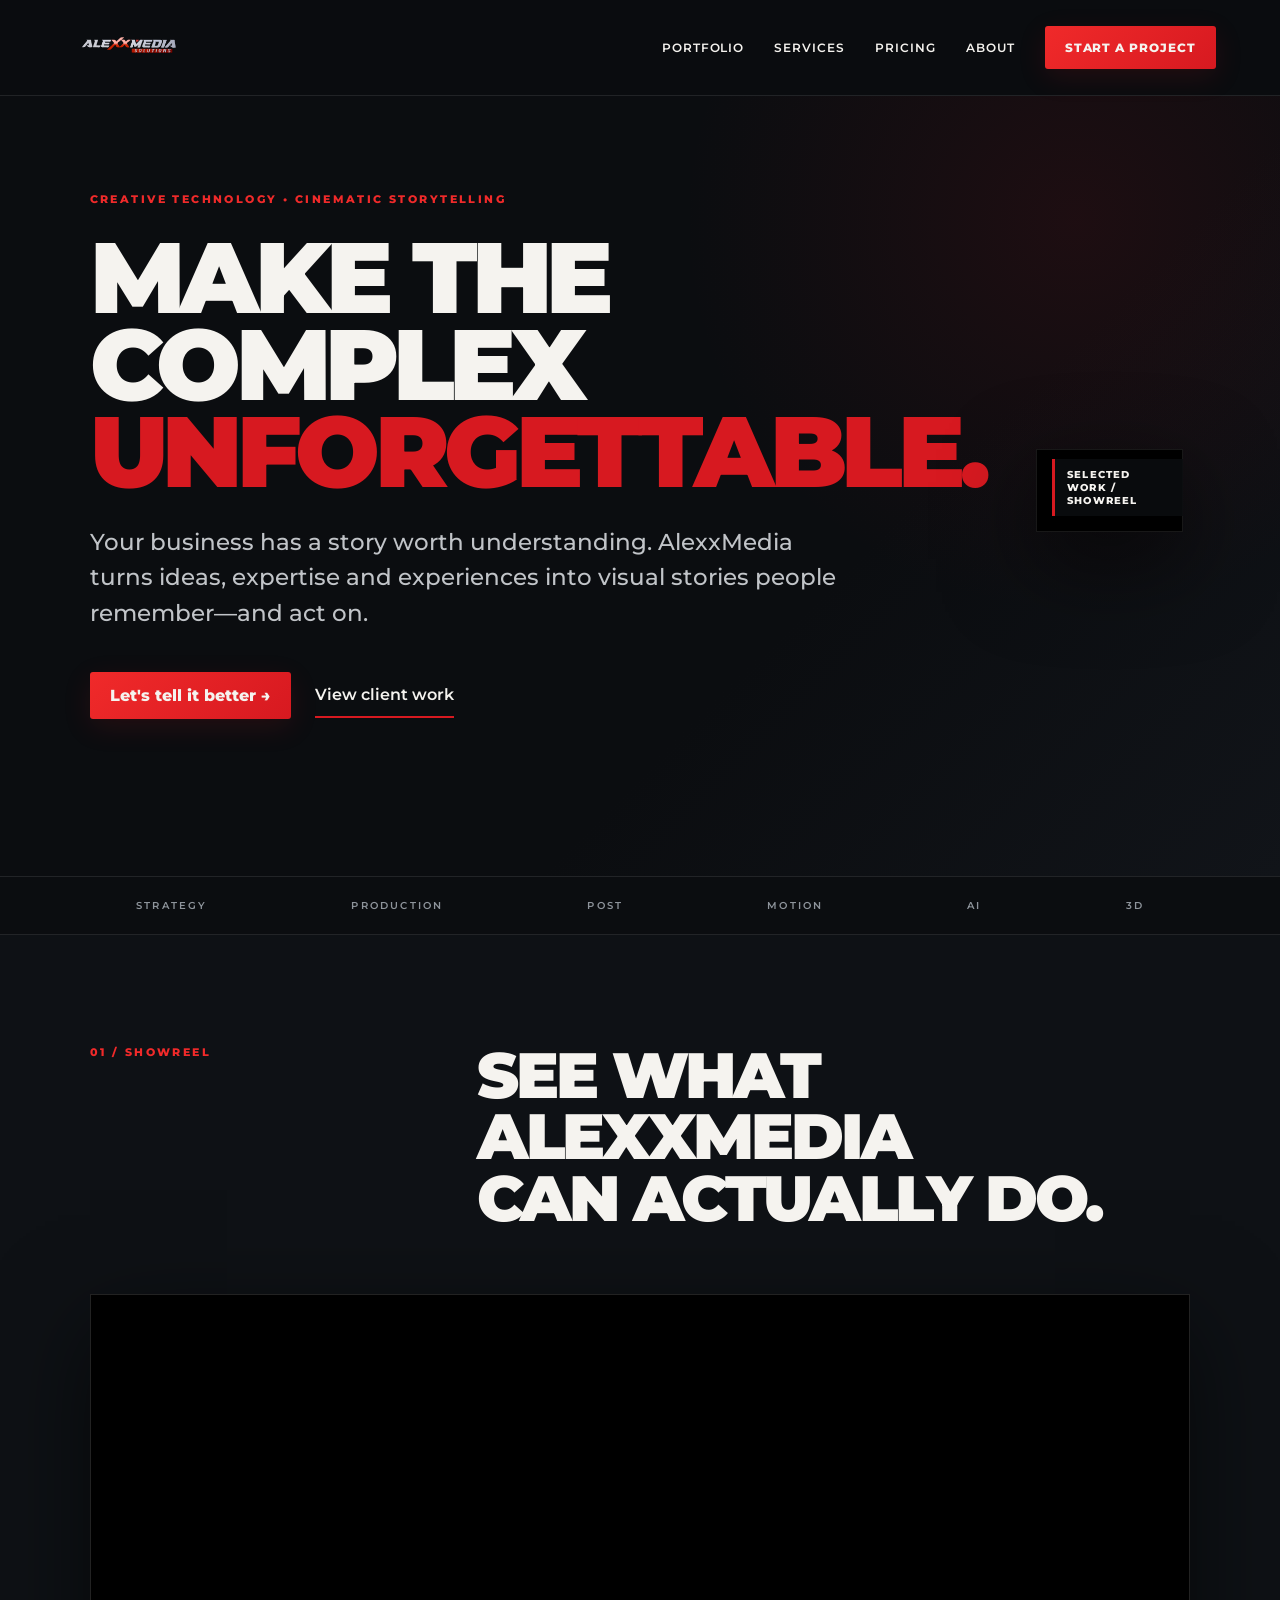
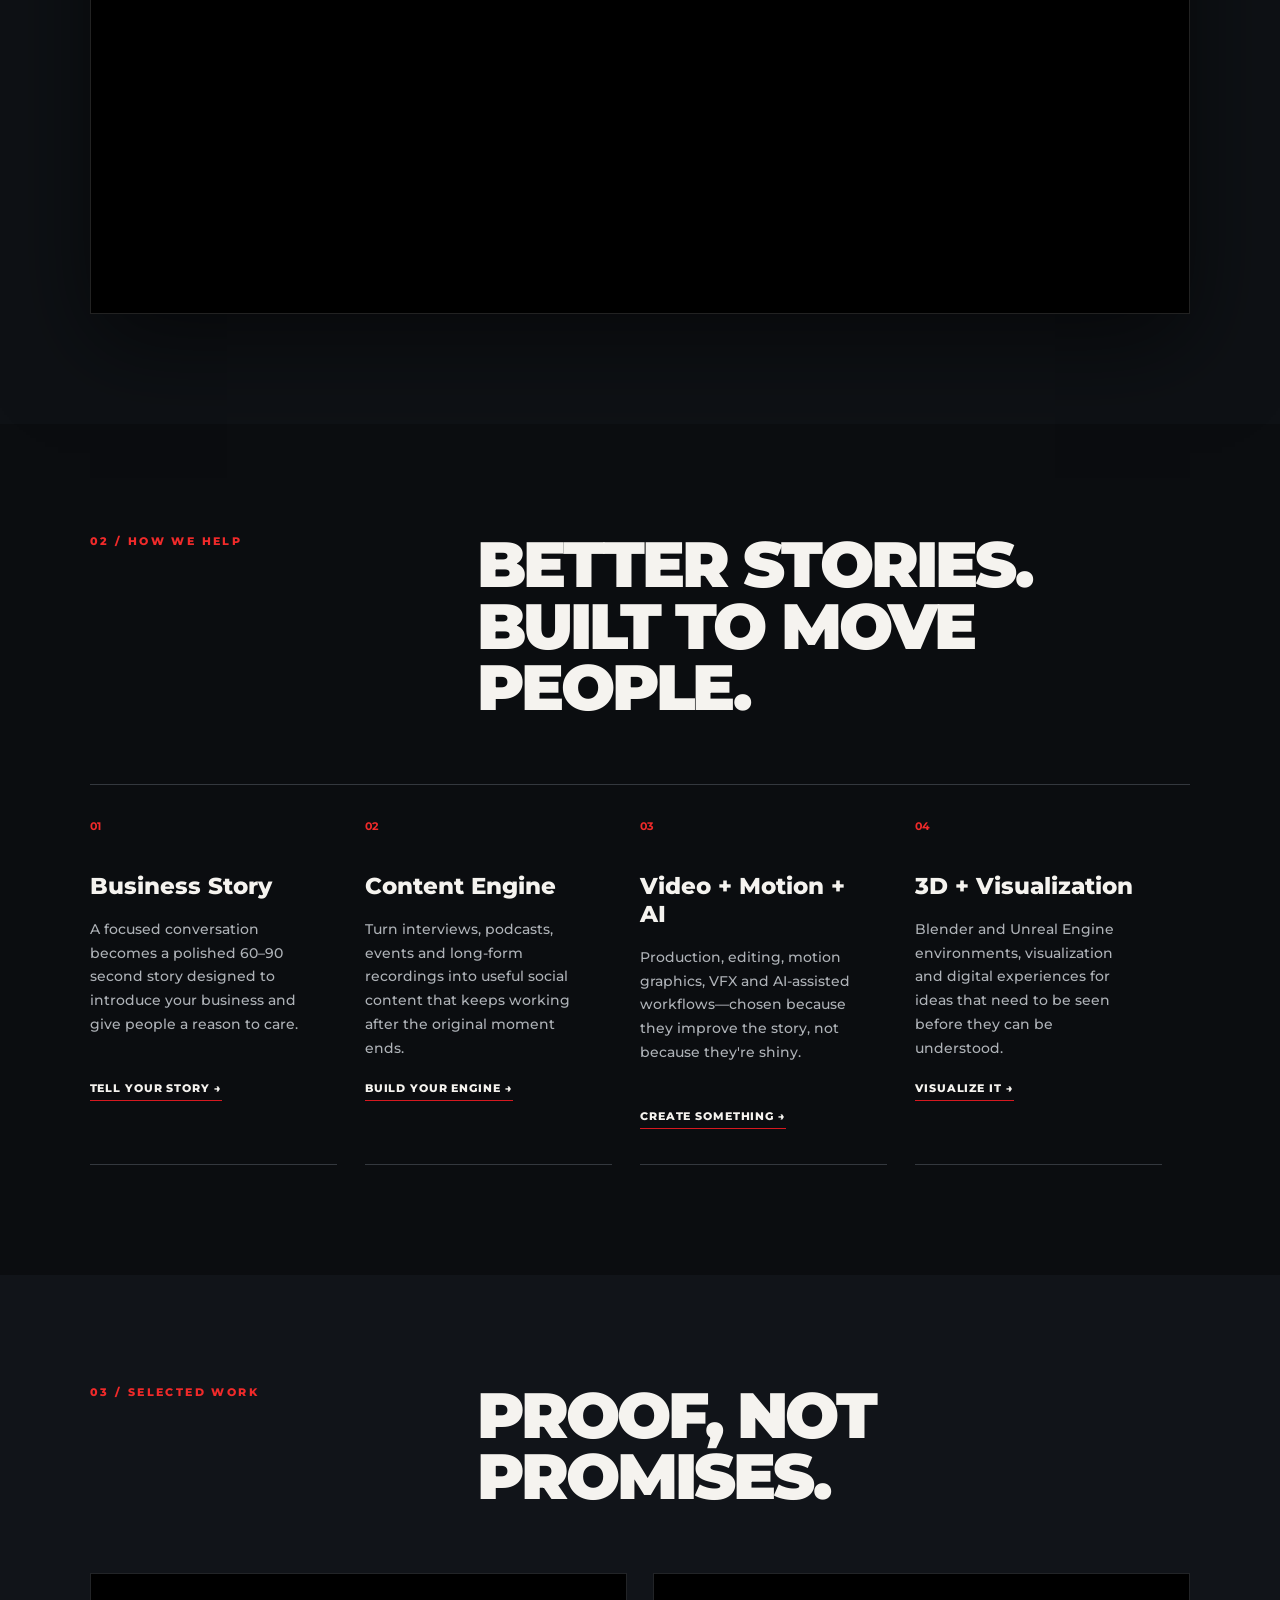
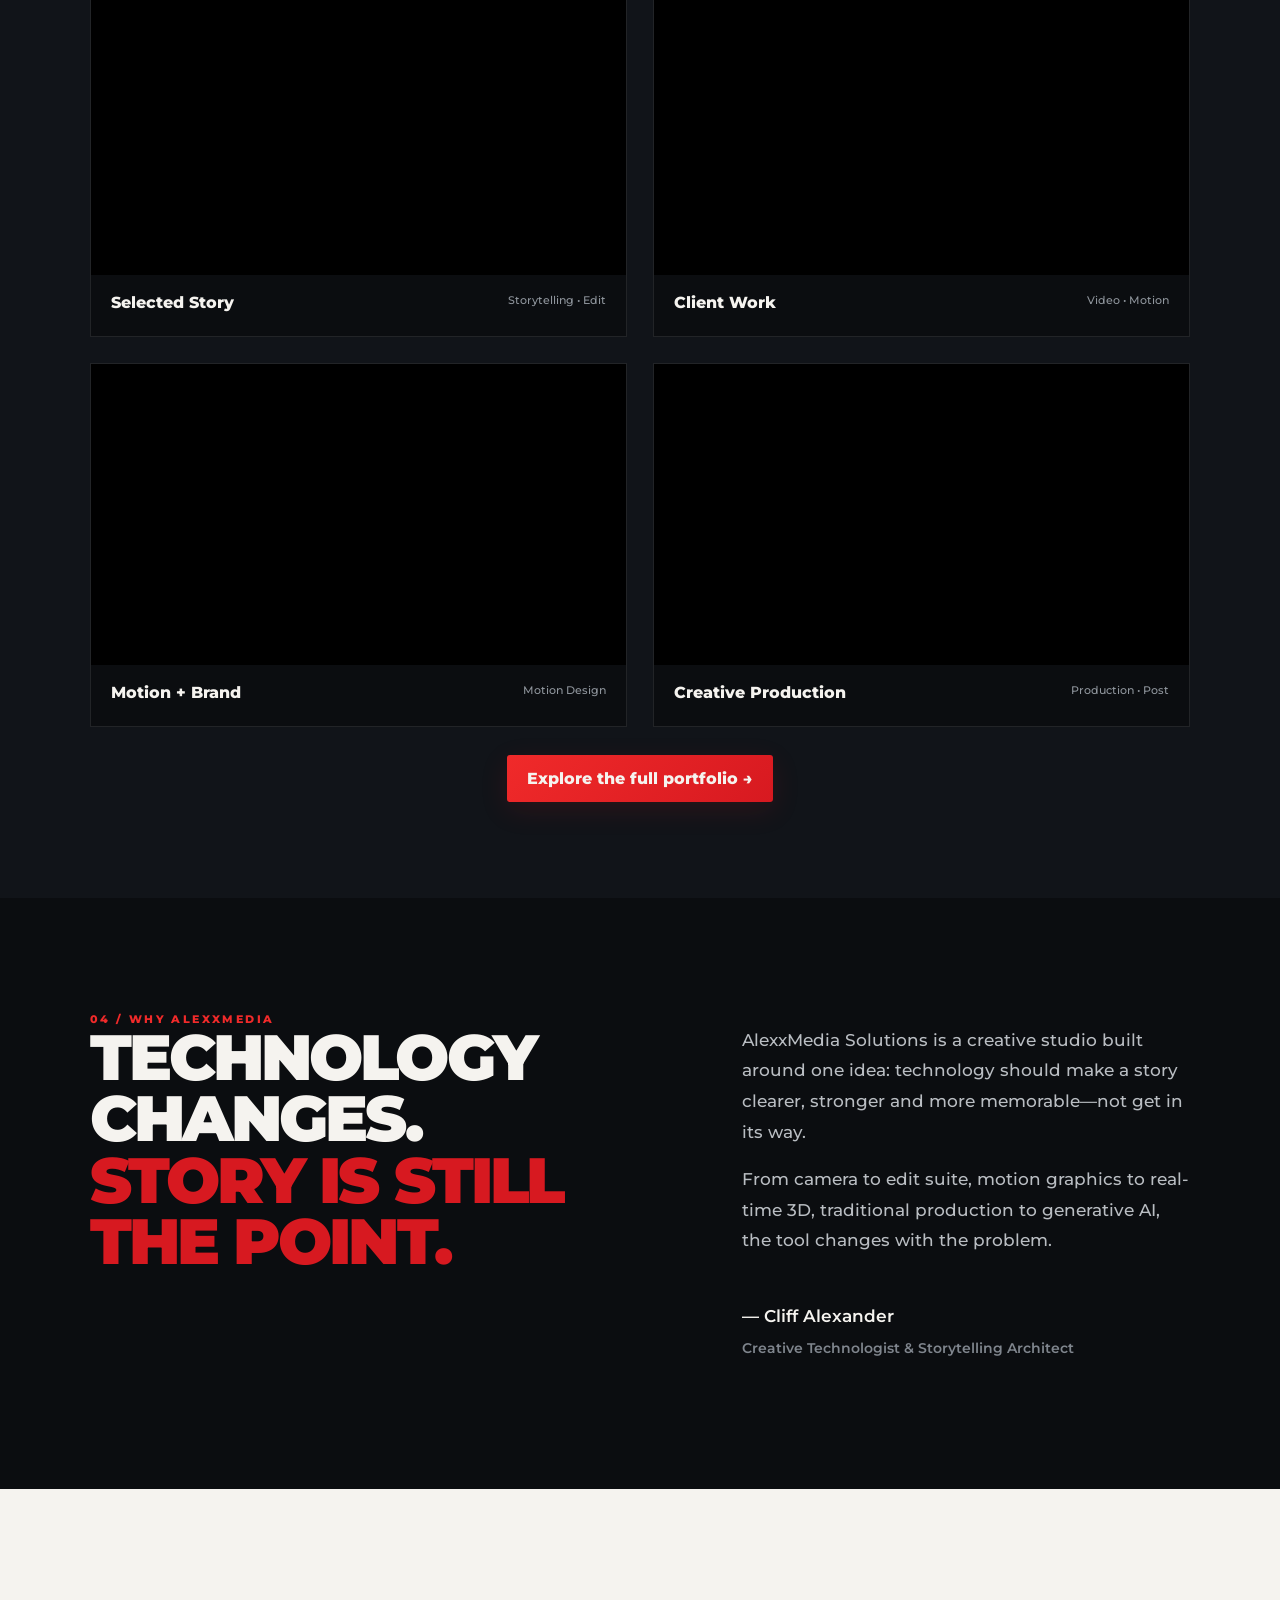
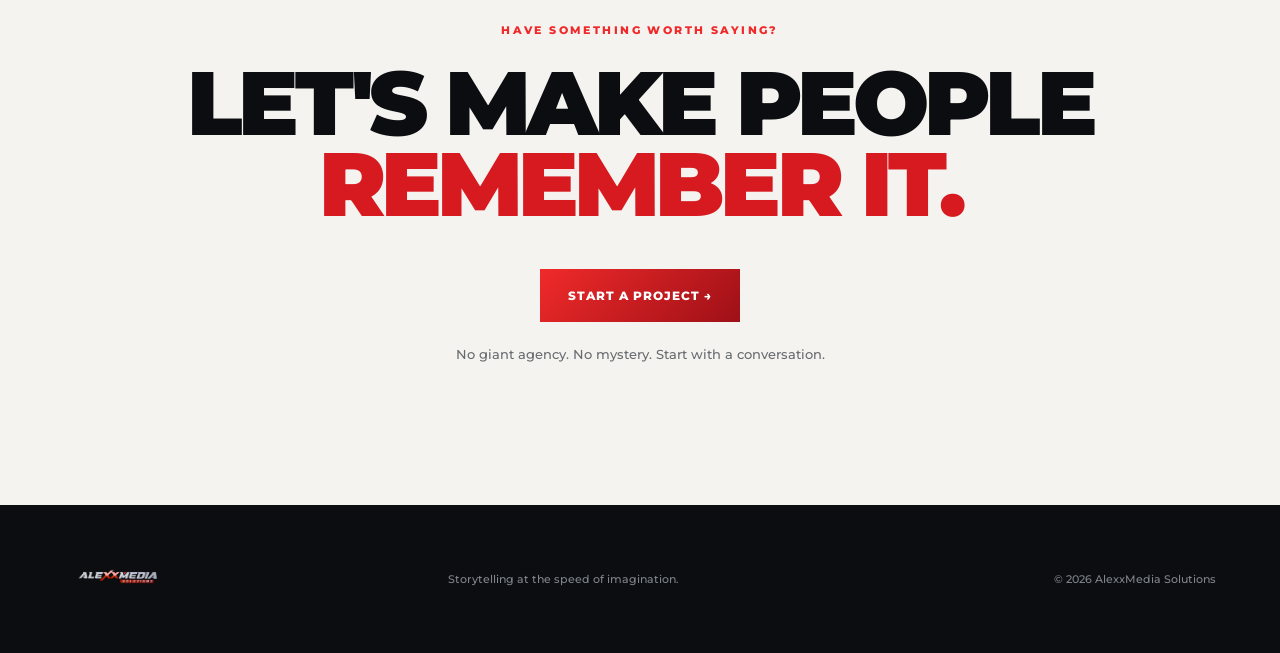
==== commit 7c2b710b: "Add pricing and service page links" ====
--- a/index.html
+++ b/index.html
@@ -1,11 +1,11 @@
 <!doctype html><html lang="en"><head><meta charset="utf-8"><meta name="viewport" content="width=device-width,initial-scale=1"><title>AlexxMedia Solutions — Storytelling at the speed of imagination.</title><meta name="description" content="AlexxMedia Solutions creates clear, memorable business stories through video, motion design, AI-assisted production and 3D visualization."><link rel="stylesheet" href="styles.css"></head><body>
-<header><a class="brand" href="#top"><img src="Renald%20AMS%20Logo.png" alt="AlexxMedia Solutions"></a><button class="menu" aria-label="Menu">☰</button><nav><a href="portfolio.html">Portfolio</a><a href="#services">Services</a><a href="#about">About</a><a class="pill" href="#contact">Start a project</a></nav></header>
+<header><a class="brand" href="#top"><img src="Renald%20AMS%20Logo.png" alt="AlexxMedia Solutions"></a><button class="menu" aria-label="Menu">☰</button><nav><a href="portfolio.html">Portfolio</a><a href="#services">Services</a><a href="pricing.html">Pricing</a><a href="#about">About</a><a class="pill" href="https://mail.google.com/mail/?view=cm&fs=1&to=alexxmediasolutions@gmail.com&su=Start%20a%20Project%20with%20AlexxMedia" target="_blank" rel="noopener">Start a project</a></nav></header>
 <main id="top">
-<section class="hero"><div class="hero-copy"><div class="eyebrow">CREATIVE TECHNOLOGY • CINEMATIC STORYTELLING</div><h1>Make the complex<br><em>unforgettable.</em></h1><p class="lead">Your business has a story worth understanding. AlexxMedia turns ideas, expertise and experiences into visual stories people remember—and act on.</p><div class="actions"><a class="primary" href="#contact">Let's tell it better →</a><a class="secondary" href="portfolio.html">View client work</a></div></div><div class="hero-art hero-work"><iframe src="https://www.youtube-nocookie.com/embed/hSAz4h3lJ3s?rel=0" title="AlexxMedia selected work" allow="accelerometer; autoplay; clipboard-write; encrypted-media; gyroscope; picture-in-picture; web-share" allowfullscreen></iframe><div class="hero-work-label">Selected work / Showreel</div></div></section>
+<section class="hero"><div class="hero-copy"><div class="eyebrow">CREATIVE TECHNOLOGY • CINEMATIC STORYTELLING</div><h1>Make the complex<br><em>unforgettable.</em></h1><p class="lead">Your business has a story worth understanding. AlexxMedia turns ideas, expertise and experiences into visual stories people remember—and act on.</p><div class="actions"><a class="primary" href="https://mail.google.com/mail/?view=cm&fs=1&to=alexxmediasolutions@gmail.com&su=Start%20a%20Project%20with%20AlexxMedia" target="_blank" rel="noopener">Let's tell it better →</a><a class="secondary" href="portfolio.html">View client work</a></div></div><div class="hero-art hero-work"><iframe src="https://www.youtube-nocookie.com/embed/hSAz4h3lJ3s?rel=0" title="AlexxMedia selected work" allow="accelerometer; autoplay; clipboard-write; encrypted-media; gyroscope; picture-in-picture; web-share" allowfullscreen></iframe><div class="hero-work-label">Selected work / Showreel</div></div></section>
 <section class="strip"><span>STRATEGY</span><span>PRODUCTION</span><span>POST</span><span>MOTION</span><span>AI</span><span>3D</span></section>
 <section id="reel" class="section reel-section"><div class="sectionhead"><span>01 / SHOWREEL</span><h2>See what AlexxMedia<br>can actually do.</h2></div><div class="video-frame"><iframe src="https://www.youtube-nocookie.com/embed/1p34SBiXeMM?rel=0" title="AlexxMedia showreel" allow="accelerometer; autoplay; clipboard-write; encrypted-media; gyroscope; picture-in-picture; web-share" allowfullscreen></iframe></div></section>
-<section id="services" class="section"><div class="sectionhead"><span>02 / HOW WE HELP</span><h2>Better stories.<br>Built to move people.</h2></div><div class="services"><article><b>01</b><h3>Business Story</h3><p>A focused conversation becomes a polished 60–90 second story designed to introduce your business and give people a reason to care.</p><a href="#contact">Tell your story →</a></article><article><b>02</b><h3>Content Engine</h3><p>Turn interviews, podcasts, events and long-form recordings into useful social content that keeps working after the original moment ends.</p><a href="#contact">Build your engine →</a></article><article><b>03</b><h3>Video + Motion + AI</h3><p>Production, editing, motion graphics, VFX and AI-assisted workflows—chosen because they improve the story, not because they're shiny.</p><a href="#contact">Create something →</a></article><article><b>04</b><h3>3D + Visualization</h3><p>Blender and Unreal Engine environments, visualization and digital experiences for ideas that need to be seen before they can be understood.</p><a href="#contact">Visualize it →</a></article></div></section>
+<section id="services" class="section"><div class="sectionhead"><span>02 / HOW WE HELP</span><h2>Better stories.<br>Built to move people.</h2></div><div class="services"><article><b>01</b><h3>Business Story</h3><p>A focused conversation becomes a polished 60–90 second story designed to introduce your business and give people a reason to care.</p><a href="business-story.html">Tell your story →</a></article><article><b>02</b><h3>Content Engine</h3><p>Turn interviews, podcasts, events and long-form recordings into useful social content that keeps working after the original moment ends.</p><a href="content-engine.html">Build your engine →</a></article><article><b>03</b><h3>Video + Motion + AI</h3><p>Production, editing, motion graphics, VFX and AI-assisted workflows—chosen because they improve the story, not because they're shiny.</p><a href="video-motion-ai.html">Create something →</a></article><article><b>04</b><h3>3D + Visualization</h3><p>Blender and Unreal Engine environments, visualization and digital experiences for ideas that need to be seen before they can be understood.</p><a href="3d-visualization.html">Visualize it →</a></article></div></section>
 <section id="work" class="section dark"><div class="sectionhead"><span>03 / SELECTED WORK</span><h2>Proof, not promises.</h2></div><div class="work-grid"><article class="work-card video-card"><iframe src="https://www.youtube-nocookie.com/embed/eb_Ov-iUIX0?rel=0" title="AlexxMedia selected work 1" allowfullscreen></iframe><div><b>Selected Story</b><span>Storytelling • Edit</span></div></article><article class="work-card video-card"><iframe src="https://www.youtube-nocookie.com/embed/x17TyFoVaXw?rel=0" title="AlexxMedia selected work 2" allowfullscreen></iframe><div><b>Client Work</b><span>Video • Motion</span></div></article><article class="work-card video-card"><iframe src="https://www.youtube-nocookie.com/embed/q5ZLLH90wR0?rel=0" title="AlexxMedia selected work 3" allowfullscreen></iframe><div><b>Motion + Brand</b><span>Motion Design</span></div></article><article class="work-card video-card"><iframe src="https://www.youtube-nocookie.com/embed/64lnnZFLc-4?rel=0" title="AlexxMedia selected work 4" allowfullscreen></iframe><div><b>Creative Production</b><span>Production • Post</span></div></article></div><div class="portfolio-cta"><a class="primary" href="portfolio.html">Explore the full portfolio →</a></div></section>
 <section id="about" class="section about"><div><span class="kicker">04 / WHY ALEXXMEDIA</span><h2>Technology changes.<br><em>Story is still the point.</em></h2></div><div><p>AlexxMedia Solutions is a creative studio built around one idea: technology should make a story clearer, stronger and more memorable—not get in its way.</p><p>From camera to edit suite, motion graphics to real-time 3D, traditional production to generative AI, the tool changes with the problem.</p><p class="signature">— Cliff Alexander<br><small>Creative Technologist & Storytelling Architect</small></p></div></section>
-<section id="contact" class="cta"><span>HAVE SOMETHING WORTH SAYING?</span><h2>Let's make people<br><em>remember it.</em></h2><a href="mailto:alexxmediasolutions@gmail.com?subject=Start%20a%20Project%20with%20AlexxMedia">Start a project →</a><p>No giant agency. No mystery. Start with a conversation.</p></section></main>
+<section id="contact" class="cta"><span>HAVE SOMETHING WORTH SAYING?</span><h2>Let's make people<br><em>remember it.</em></h2><a href="https://mail.google.com/mail/?view=cm&fs=1&to=alexxmediasolutions@gmail.com&su=Start%20a%20Project%20with%20AlexxMedia" target="_blank" rel="noopener">Start a project →</a><p>No giant agency. No mystery. Start with a conversation.</p></section></main>
 <footer><div class="brand"><img src="Renald%20AMS%20Logo.png" alt="AlexxMedia Solutions"></div><p>Storytelling at the speed of imagination.</p><p>© 2026 AlexxMedia Solutions</p></footer><script src="script.js"></script></body></html>
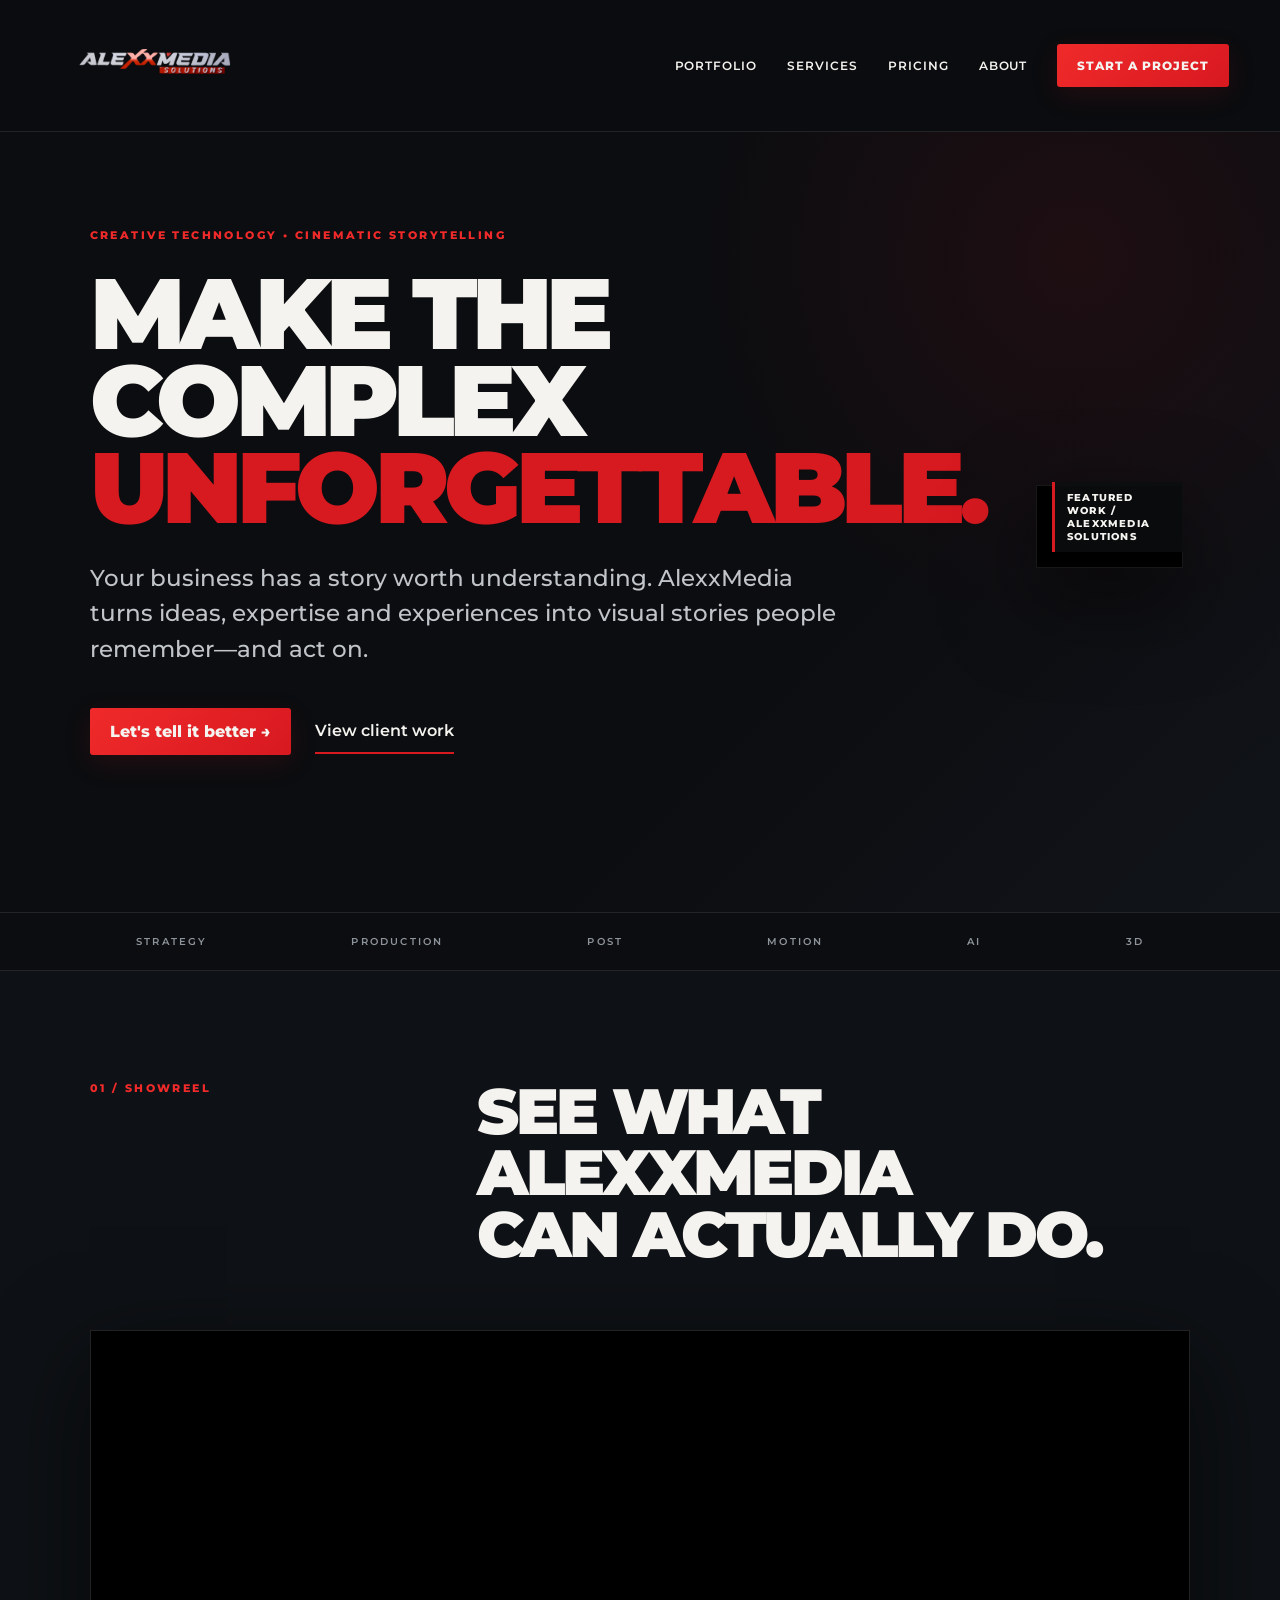
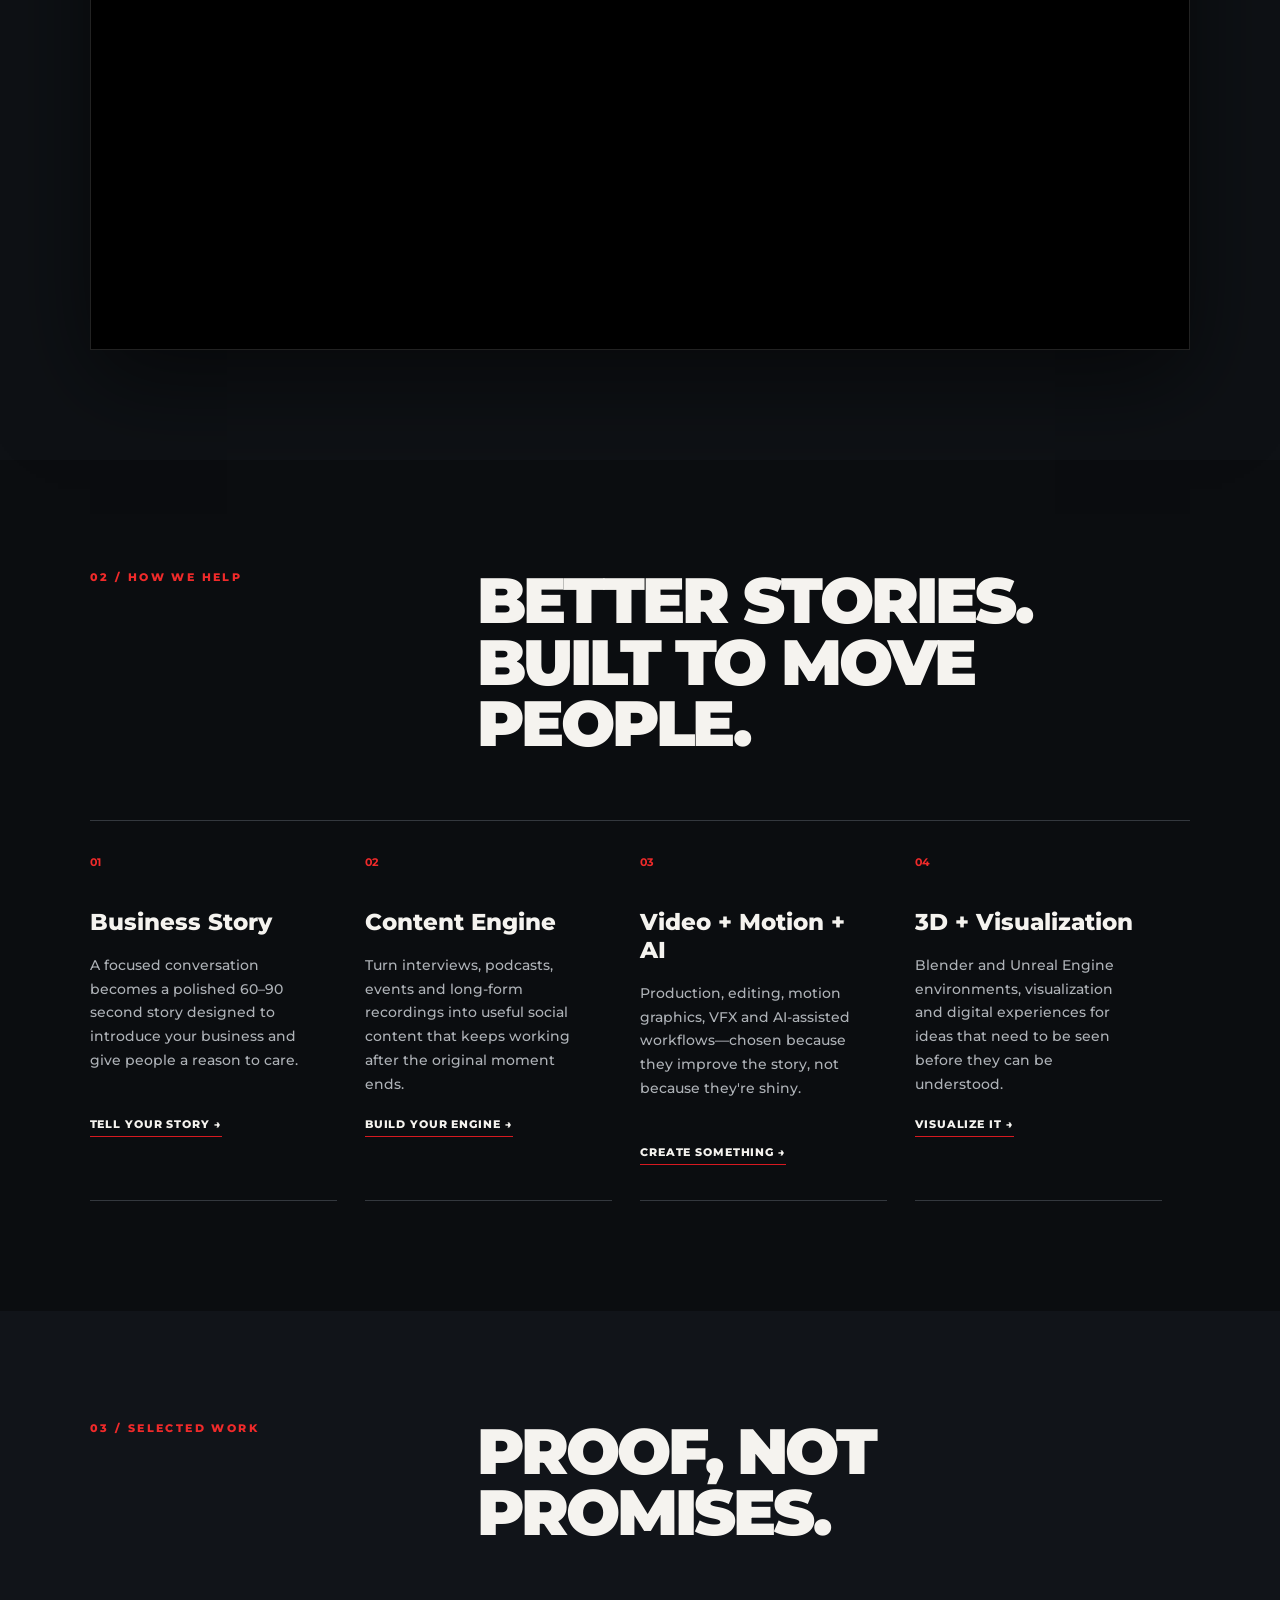
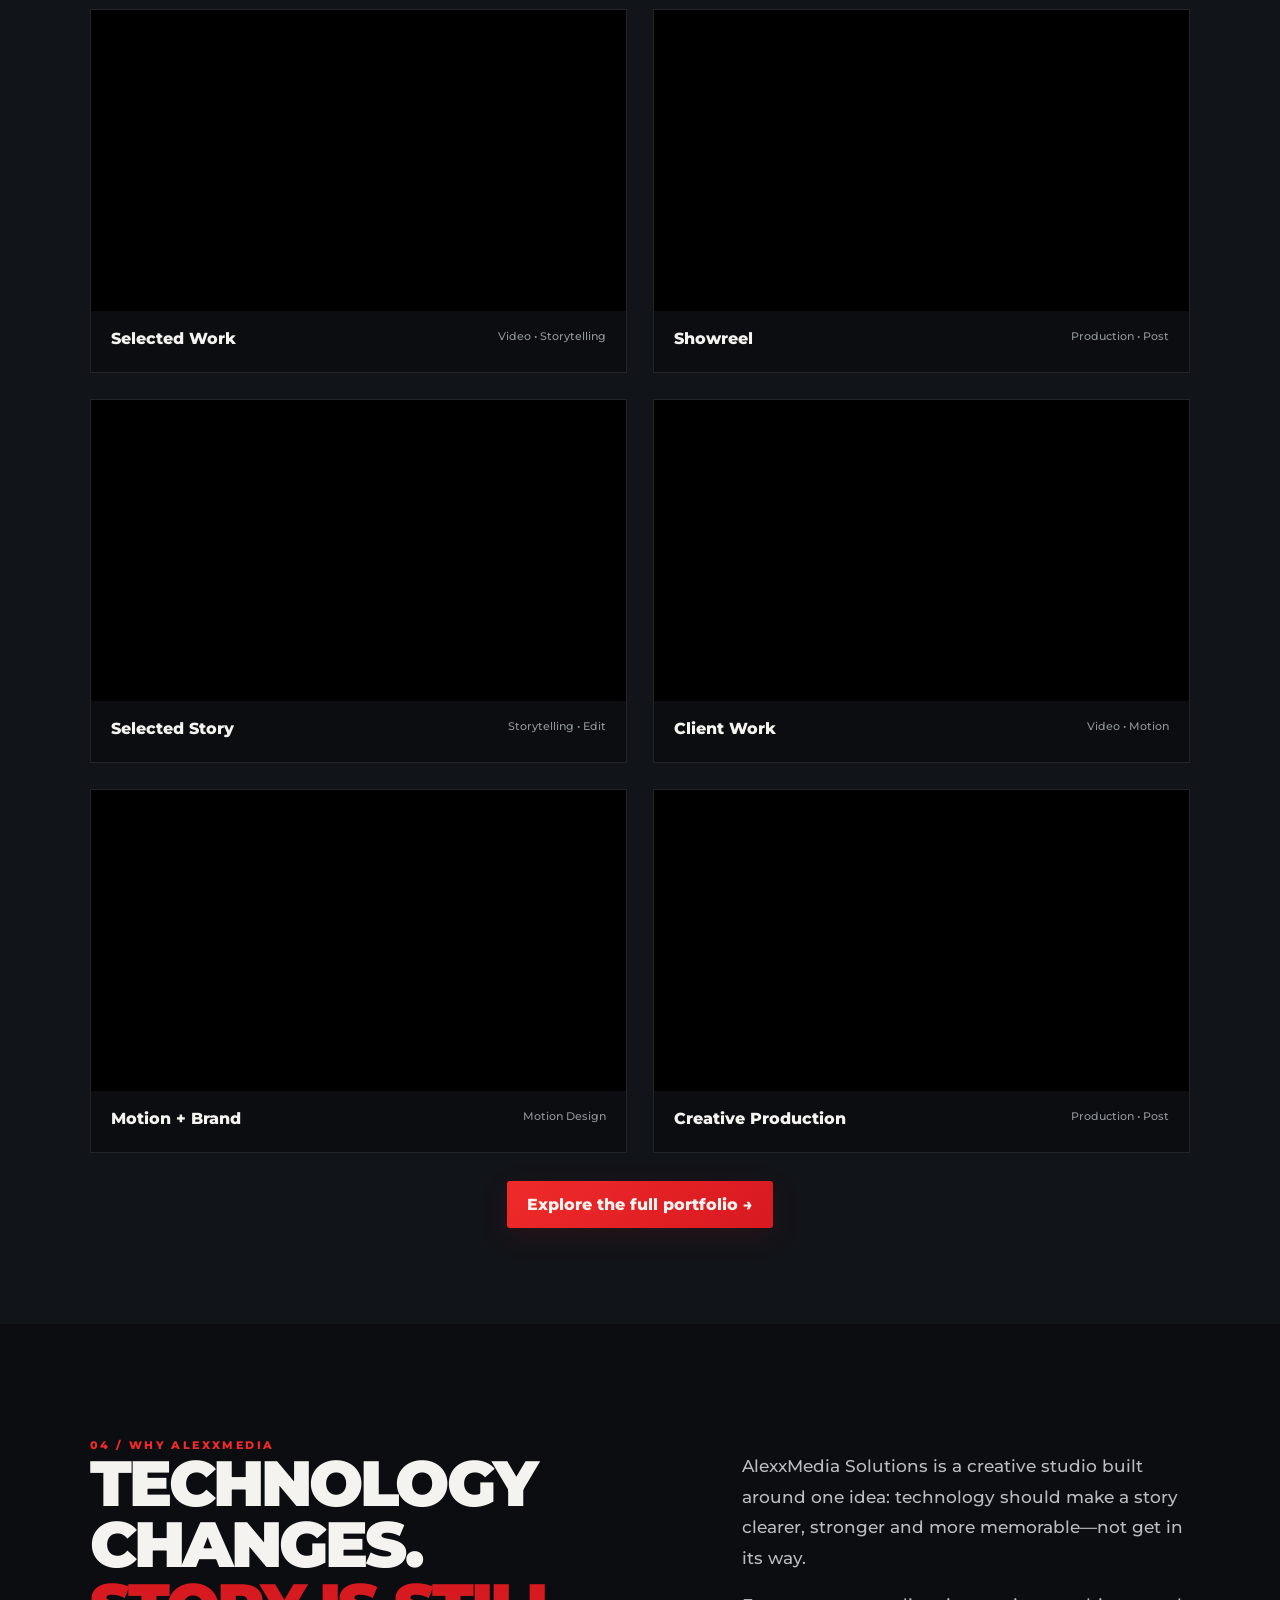
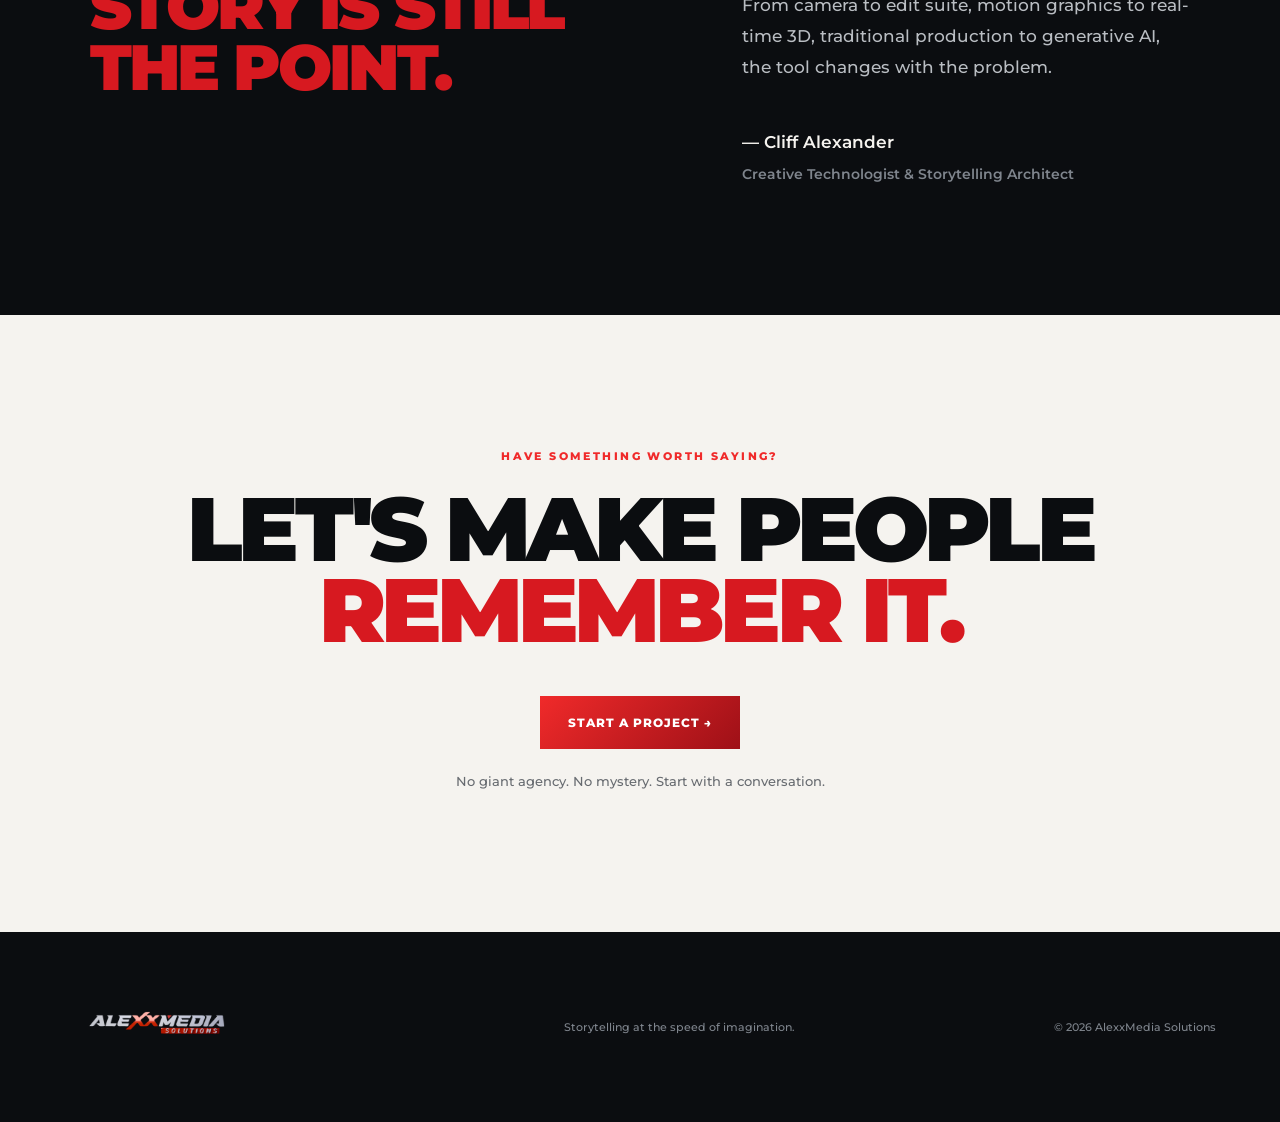
==== commit 03d562b7: "Reorder homepage videos with new lead video and Demo 2025" ====
--- a/index.html
+++ b/index.html
@@ -1,11 +1,11 @@
 <!doctype html><html lang="en"><head><meta charset="utf-8"><meta name="viewport" content="width=device-width,initial-scale=1"><title>AlexxMedia Solutions — Storytelling at the speed of imagination.</title><meta name="description" content="AlexxMedia Solutions creates clear, memorable business stories through video, motion design, AI-assisted production and 3D visualization."><link rel="stylesheet" href="styles.css"></head><body>
-<header><a class="brand" href="#top"><img src="Renald%20AMS%20Logo.png" alt="AlexxMedia Solutions"></a><button class="menu" aria-label="Menu">☰</button><nav><a href="portfolio.html">Portfolio</a><a href="#services">Services</a><a href="pricing.html">Pricing</a><a href="#about">About</a><a class="pill" href="https://mail.google.com/mail/?view=cm&fs=1&to=alexxmediasolutions@gmail.com&su=Start%20a%20Project%20with%20AlexxMedia" target="_blank" rel="noopener">Start a project</a></nav></header>
+<header><a class="brand" href="#top"><img src="Renald%20AMS%20Logo.png" alt="AlexxMedia Solutions"></a><button class="menu" aria-label="Menu">☰</button><nav><a href="portfolio.html">Portfolio</a><a href="#services">Services</a><a href="pricing.html">Pricing</a><a href="#about">About</a><a class="pill" href="start-project.html">Start a project</a></nav></header>
 <main id="top">
-<section class="hero"><div class="hero-copy"><div class="eyebrow">CREATIVE TECHNOLOGY • CINEMATIC STORYTELLING</div><h1>Make the complex<br><em>unforgettable.</em></h1><p class="lead">Your business has a story worth understanding. AlexxMedia turns ideas, expertise and experiences into visual stories people remember—and act on.</p><div class="actions"><a class="primary" href="https://mail.google.com/mail/?view=cm&fs=1&to=alexxmediasolutions@gmail.com&su=Start%20a%20Project%20with%20AlexxMedia" target="_blank" rel="noopener">Let's tell it better →</a><a class="secondary" href="portfolio.html">View client work</a></div></div><div class="hero-art hero-work"><iframe src="https://www.youtube-nocookie.com/embed/hSAz4h3lJ3s?rel=0" title="AlexxMedia selected work" allow="accelerometer; autoplay; clipboard-write; encrypted-media; gyroscope; picture-in-picture; web-share" allowfullscreen></iframe><div class="hero-work-label">Selected work / Showreel</div></div></section>
+<section class="hero"><div class="hero-copy"><div class="eyebrow">CREATIVE TECHNOLOGY • CINEMATIC STORYTELLING</div><h1>Make the complex<br><em>unforgettable.</em></h1><p class="lead">Your business has a story worth understanding. AlexxMedia turns ideas, expertise and experiences into visual stories people remember—and act on.</p><div class="actions"><a class="primary" href="start-project.html">Let's tell it better →</a><a class="secondary" href="portfolio.html">View client work</a></div></div><div class="hero-art hero-work"><iframe src="https://www.youtube-nocookie.com/embed/NkqZX1PM2GQ?rel=0" title="AlexxMedia featured work" allow="accelerometer; autoplay; clipboard-write; encrypted-media; gyroscope; picture-in-picture; web-share" allowfullscreen></iframe><div class="hero-work-label">Featured Work / AlexxMedia Solutions</div></div></section>
 <section class="strip"><span>STRATEGY</span><span>PRODUCTION</span><span>POST</span><span>MOTION</span><span>AI</span><span>3D</span></section>
-<section id="reel" class="section reel-section"><div class="sectionhead"><span>01 / SHOWREEL</span><h2>See what AlexxMedia<br>can actually do.</h2></div><div class="video-frame"><iframe src="https://www.youtube-nocookie.com/embed/1p34SBiXeMM?rel=0" title="AlexxMedia showreel" allow="accelerometer; autoplay; clipboard-write; encrypted-media; gyroscope; picture-in-picture; web-share" allowfullscreen></iframe></div></section>
+<section id="reel" class="section reel-section"><div class="sectionhead"><span>01 / SHOWREEL</span><h2>See what AlexxMedia<br>can actually do.</h2></div><div class="video-frame"><iframe src="https://www.youtube-nocookie.com/embed/OL5AoEA5_Y8?rel=0" title="AlexxMedia Creative Demo Reel" allow="accelerometer; autoplay; clipboard-write; encrypted-media; gyroscope; picture-in-picture; web-share" allowfullscreen></iframe></div></section>
 <section id="services" class="section"><div class="sectionhead"><span>02 / HOW WE HELP</span><h2>Better stories.<br>Built to move people.</h2></div><div class="services"><article><b>01</b><h3>Business Story</h3><p>A focused conversation becomes a polished 60–90 second story designed to introduce your business and give people a reason to care.</p><a href="business-story.html">Tell your story →</a></article><article><b>02</b><h3>Content Engine</h3><p>Turn interviews, podcasts, events and long-form recordings into useful social content that keeps working after the original moment ends.</p><a href="content-engine.html">Build your engine →</a></article><article><b>03</b><h3>Video + Motion + AI</h3><p>Production, editing, motion graphics, VFX and AI-assisted workflows—chosen because they improve the story, not because they're shiny.</p><a href="video-motion-ai.html">Create something →</a></article><article><b>04</b><h3>3D + Visualization</h3><p>Blender and Unreal Engine environments, visualization and digital experiences for ideas that need to be seen before they can be understood.</p><a href="3d-visualization.html">Visualize it →</a></article></div></section>
-<section id="work" class="section dark"><div class="sectionhead"><span>03 / SELECTED WORK</span><h2>Proof, not promises.</h2></div><div class="work-grid"><article class="work-card video-card"><iframe src="https://www.youtube-nocookie.com/embed/eb_Ov-iUIX0?rel=0" title="AlexxMedia selected work 1" allowfullscreen></iframe><div><b>Selected Story</b><span>Storytelling • Edit</span></div></article><article class="work-card video-card"><iframe src="https://www.youtube-nocookie.com/embed/x17TyFoVaXw?rel=0" title="AlexxMedia selected work 2" allowfullscreen></iframe><div><b>Client Work</b><span>Video • Motion</span></div></article><article class="work-card video-card"><iframe src="https://www.youtube-nocookie.com/embed/q5ZLLH90wR0?rel=0" title="AlexxMedia selected work 3" allowfullscreen></iframe><div><b>Motion + Brand</b><span>Motion Design</span></div></article><article class="work-card video-card"><iframe src="https://www.youtube-nocookie.com/embed/64lnnZFLc-4?rel=0" title="AlexxMedia selected work 4" allowfullscreen></iframe><div><b>Creative Production</b><span>Production • Post</span></div></article></div><div class="portfolio-cta"><a class="primary" href="portfolio.html">Explore the full portfolio →</a></div></section>
+<section id="work" class="section dark"><div class="sectionhead"><span>03 / SELECTED WORK</span><h2>Proof, not promises.</h2></div><div class="work-grid"><article class="work-card video-card"><iframe src="https://www.youtube-nocookie.com/embed/hSAz4h3lJ3s?rel=0" title="AlexxMedia previous featured work" allowfullscreen></iframe><div><b>Selected Work</b><span>Video • Storytelling</span></div></article><article class="work-card video-card"><iframe src="https://www.youtube-nocookie.com/embed/1p34SBiXeMM?rel=0" title="AlexxMedia previous showreel" allowfullscreen></iframe><div><b>Showreel</b><span>Production • Post</span></div></article><article class="work-card video-card"><iframe src="https://www.youtube-nocookie.com/embed/eb_Ov-iUIX0?rel=0" title="AlexxMedia selected work 1" allowfullscreen></iframe><div><b>Selected Story</b><span>Storytelling • Edit</span></div></article><article class="work-card video-card"><iframe src="https://www.youtube-nocookie.com/embed/x17TyFoVaXw?rel=0" title="AlexxMedia selected work 2" allowfullscreen></iframe><div><b>Client Work</b><span>Video • Motion</span></div></article><article class="work-card video-card"><iframe src="https://www.youtube-nocookie.com/embed/q5ZLLH90wR0?rel=0" title="AlexxMedia selected work 3" allowfullscreen></iframe><div><b>Motion + Brand</b><span>Motion Design</span></div></article><article class="work-card video-card"><iframe src="https://www.youtube-nocookie.com/embed/64lnnZFLc-4?rel=0" title="AlexxMedia selected work 4" allowfullscreen></iframe><div><b>Creative Production</b><span>Production • Post</span></div></article></div><div class="portfolio-cta"><a class="primary" href="portfolio.html">Explore the full portfolio →</a></div></section>
 <section id="about" class="section about"><div><span class="kicker">04 / WHY ALEXXMEDIA</span><h2>Technology changes.<br><em>Story is still the point.</em></h2></div><div><p>AlexxMedia Solutions is a creative studio built around one idea: technology should make a story clearer, stronger and more memorable—not get in its way.</p><p>From camera to edit suite, motion graphics to real-time 3D, traditional production to generative AI, the tool changes with the problem.</p><p class="signature">— Cliff Alexander<br><small>Creative Technologist & Storytelling Architect</small></p></div></section>
-<section id="contact" class="cta"><span>HAVE SOMETHING WORTH SAYING?</span><h2>Let's make people<br><em>remember it.</em></h2><a href="https://mail.google.com/mail/?view=cm&fs=1&to=alexxmediasolutions@gmail.com&su=Start%20a%20Project%20with%20AlexxMedia" target="_blank" rel="noopener">Start a project →</a><p>No giant agency. No mystery. Start with a conversation.</p></section></main>
+<section id="contact" class="cta"><span>HAVE SOMETHING WORTH SAYING?</span><h2>Let's make people<br><em>remember it.</em></h2><a href="start-project.html">Start a project →</a><p>No giant agency. No mystery. Start with a conversation.</p></section></main>
 <footer><div class="brand"><img src="Renald%20AMS%20Logo.png" alt="AlexxMedia Solutions"></div><p>Storytelling at the speed of imagination.</p><p>© 2026 AlexxMedia Solutions</p></footer><script src="script.js"></script></body></html>
--- a/styles.css
+++ b/styles.css
@@ -1,12 +1,14 @@
 @import url("https://fonts.googleapis.com/css2?family=Montserrat:wght@500;600;800;900&display=swap");
 :root{--ruby:#d71920;--ruby-hi:#f02a2a;--ruby-deep:#9e1017;--black:#0b0d10;--panel:#111419;--warm:#f5f3ef;--steel:#9da3aa;--line:#ffffff18;--teal:#008c8b}
 *{box-sizing:border-box}html{scroll-behavior:smooth}body{margin:0;background:var(--black);color:var(--warm);font-family:Montserrat,Arial,sans-serif;font-weight:500}a{color:inherit;text-decoration:none}iframe{border:0}
-header{height:96px;display:flex;align-items:center;justify-content:space-between;padding:0 5vw;position:sticky;top:0;background:#0b0d10ed;backdrop-filter:blur(16px);z-index:20;border-bottom:1px solid var(--line)}.brand{display:flex;align-items:center}.brand img{width:min(360px,31vw);height:70px;object-fit:contain;object-position:left center}.menu{display:none;background:none;border:0;color:white;font-size:24px}nav{display:flex;align-items:center;gap:30px;font-size:12px;font-weight:600;letter-spacing:.08em;text-transform:uppercase}.pill,.primary{background:linear-gradient(135deg,var(--ruby-hi),var(--ruby));padding:14px 20px;border-radius:3px;font-weight:800;box-shadow:0 8px 28px #d7192020}.pill:hover,.primary:hover,.cta a:hover{background:var(--ruby-hi)}
+header{height:132px;display:flex;align-items:center;justify-content:space-between;padding:0 4vw;position:sticky;top:0;background:#0b0d10ed;backdrop-filter:blur(16px);z-index:20;border-bottom:1px solid var(--line)}.brand{display:flex;align-items:center}.brand img{width:min(620px,43vw);height:112px;object-fit:contain;object-position:left center}.menu{display:none;background:none;border:0;color:white;font-size:24px}nav{display:flex;align-items:center;gap:30px;font-size:12px;font-weight:600;letter-spacing:.08em;text-transform:uppercase}.pill,.primary{background:linear-gradient(135deg,var(--ruby-hi),var(--ruby));padding:14px 20px;border-radius:3px;font-weight:800;box-shadow:0 8px 28px #d7192020}.pill:hover,.primary:hover,.cta a:hover{background:var(--ruby-hi)}
 .hero{min-height:780px;padding:7vh 7vw 6vh;position:relative;overflow:hidden;background:radial-gradient(circle at 84% 16%,#7a11192b 0,transparent 31%),linear-gradient(135deg,#0b0d10 0%,#0b0d10 64%,#111419 100%);display:grid;grid-template-columns:1.05fr .95fr;gap:4vw;align-items:center}.hero-copy{position:relative;z-index:1}.eyebrow,.sectionhead span,.kicker,.cta>span{color:var(--ruby-hi);font-size:11px;font-weight:800;letter-spacing:.22em;text-transform:uppercase}.hero h1{font-weight:900;text-transform:uppercase;font-size:clamp(56px,7.8vw,122px);line-height:.87;letter-spacing:-.055em;margin:28px 0 30px;max-width:1180px}.hero em,.about em,.cta em{font-style:normal;color:var(--ruby)}.lead{font-size:clamp(18px,1.8vw,25px);line-height:1.55;color:#c1c4c8;max-width:760px}.actions{display:flex;gap:24px;align-items:center;margin:40px 0 70px}.secondary{border-bottom:2px solid var(--ruby);padding:12px 0;font-weight:600}.hero-art{position:relative;z-index:1;align-self:center}.hero-work iframe,.video-frame iframe,.work-card iframe{width:100%;aspect-ratio:16/9;display:block;background:#000}.hero-work iframe{border:1px solid var(--line);box-shadow:0 30px 90px #0009}.hero-work-label{position:absolute;left:16px;bottom:16px;background:#0b0d10dd;border-left:3px solid var(--ruby);padding:9px 12px;font-size:10px;font-weight:800;letter-spacing:.12em;text-transform:uppercase}
-.strip{padding:22px 5vw;border-block:1px solid var(--line);display:flex;justify-content:space-around;color:#8e949b;font-size:10px;font-weight:600;letter-spacing:.22em}.section{padding:110px 7vw}.sectionhead{display:grid;grid-template-columns:1fr 2fr;gap:30px;margin-bottom:65px}.sectionhead h2,.about h2{font-weight:900;text-transform:uppercase;font-size:clamp(38px,5vw,70px);line-height:.96;margin:0;letter-spacing:-.045em}.services{display:grid;grid-template-columns:repeat(4,1fr);border-top:1px solid #34383e}.services article{padding:30px 24px 40px 0;border-bottom:1px solid #34383e;margin-right:28px}.services article>b{color:var(--ruby-hi);font-size:11px}.services h3{font-size:23px;font-weight:800;margin:38px 0 18px}.services p{color:#aeb2b7;line-height:1.7;min-height:145px;font-size:14px}.services a{font-weight:800;font-size:11px;text-transform:uppercase;letter-spacing:.08em;border-bottom:1px solid var(--ruby);padding-bottom:5px}.dark{background:var(--panel)}.reel-section{background:#0e1115}.video-frame{max-width:1180px;margin:auto;border:1px solid #ffffff22;background:#000;box-shadow:0 30px 90px #0008}.work-grid,.portfolio-grid{display:grid;grid-template-columns:repeat(2,minmax(0,1fr));gap:26px}.work-card{margin:0;background:var(--black);border:1px solid var(--line);overflow:hidden}.work-card>div{padding:18px 20px 24px;display:flex;justify-content:space-between;gap:18px}.work-card b{font-weight:800}.work-card span{font-size:11px;color:#8f959c}.portfolio-cta{margin-top:42px;text-align:center}.about{display:grid;grid-template-columns:1.2fr 1fr;gap:9vw}.about p{font-size:17px;line-height:1.8;color:#b9bdc2}.signature{color:var(--warm)!important;margin-top:45px;font-weight:600}.signature small{color:#7f858d}.cta{text-align:center;padding:130px 20px;background:var(--warm);color:var(--black)}.cta h2{font-weight:900;text-transform:uppercase;font-size:clamp(50px,7vw,100px);line-height:.9;letter-spacing:-.055em;margin:25px 0 45px}.cta a{display:inline-block;background:linear-gradient(135deg,var(--ruby-hi),var(--ruby-deep));color:#fff;padding:19px 28px;font-weight:800;text-transform:uppercase;font-size:12px;letter-spacing:.08em}.cta p{color:#676b70;margin-top:24px;font-size:13px}footer{padding:45px 5vw;display:grid;grid-template-columns:1fr 1fr 1fr;align-items:center;color:#7f858d;font-size:11px}footer .brand img{width:min(300px,32vw);height:58px}footer p:last-child{text-align:right}
-.portfolio-page{padding-top:90px}.portfolio-hero{padding:90px max(5vw,28px) 70px;max-width:1200px;margin:auto}.portfolio-hero h1{font-size:clamp(3.5rem,8vw,7.5rem);line-height:.88;margin:20px 0}.portfolio-hero h1 em{color:var(--ruby);font-style:normal}.portfolio-hero .lead{max-width:800px}.vertical-section{background:#0b0d10}.vertical-section .sectionhead em{color:var(--ruby);font-style:normal}.vertical-intro{max-width:800px;color:#aeb2b7;line-height:1.7;margin:-30px 0 50px}.vertical-grid{display:grid;grid-template-columns:repeat(3,minmax(0,1fr));gap:28px;align-items:start}.vertical-card{background:#111419;border:1px solid var(--line);overflow:hidden}.vertical-card iframe{width:100%;aspect-ratio:9/16;display:block;background:#000}.vertical-card>div{padding:18px 18px 22px;display:flex;flex-direction:column;gap:7px}.vertical-card b{font-weight:800}.vertical-card span{font-size:11px;color:#8f959c}
-@media(max-width:980px){header{height:82px}.brand img{width:270px;height:56px}nav{gap:18px}.services{grid-template-columns:1fr 1fr}}
+.strip{padding:22px 5vw;border-block:1px solid var(--line);display:flex;justify-content:space-around;color:#8e949b;font-size:10px;font-weight:600;letter-spacing:.22em}.section{padding:110px 7vw}.sectionhead{display:grid;grid-template-columns:1fr 2fr;gap:30px;margin-bottom:65px}.sectionhead h2,.about h2{font-weight:900;text-transform:uppercase;font-size:clamp(38px,5vw,70px);line-height:.96;margin:0;letter-spacing:-.045em}.services{display:grid;grid-template-columns:repeat(4,1fr);border-top:1px solid #34383e}.services article{padding:30px 24px 40px 0;border-bottom:1px solid #34383e;margin-right:28px}.services article>b{color:var(--ruby-hi);font-size:11px}.services h3{font-size:23px;font-weight:800;margin:38px 0 18px}.services h4{font-size:28px;margin:0 0 18px;color:var(--warm)}.services p{color:#aeb2b7;line-height:1.7;min-height:145px;font-size:14px}.services a{font-weight:800;font-size:11px;text-transform:uppercase;letter-spacing:.08em;border-bottom:1px solid var(--ruby);padding-bottom:5px}.dark{background:var(--panel)}.reel-section{background:#0e1115}.video-frame{max-width:1180px;margin:auto;border:1px solid #ffffff22;background:#000;box-shadow:0 30px 90px #0008}.work-grid,.portfolio-grid{display:grid;grid-template-columns:repeat(2,minmax(0,1fr));gap:26px}.work-card{margin:0;background:var(--black);border:1px solid var(--line);overflow:hidden}.work-card>div{padding:18px 20px 24px;display:flex;justify-content:space-between;gap:18px}.work-card b{font-weight:800}.work-card span{font-size:11px;color:#8f959c}.portfolio-cta{margin-top:42px;text-align:center}.about{display:grid;grid-template-columns:1.2fr 1fr;gap:9vw}.about p{font-size:17px;line-height:1.8;color:#b9bdc2}.signature{color:var(--warm)!important;margin-top:45px;font-weight:600}.signature small{color:#7f858d}.cta{text-align:center;padding:130px 20px;background:var(--warm);color:var(--black)}.cta h2{font-weight:900;text-transform:uppercase;font-size:clamp(50px,7vw,100px);line-height:.9;letter-spacing:-.055em;margin:25px 0 45px}.cta a{display:inline-block;background:linear-gradient(135deg,var(--ruby-hi),var(--ruby-deep));color:#fff;padding:19px 28px;font-weight:800;text-transform:uppercase;font-size:12px;letter-spacing:.08em}.cta p{color:#676b70;margin-top:24px;font-size:13px}footer{padding:45px 5vw;display:grid;grid-template-columns:1fr 1fr 1fr;align-items:center;color:#7f858d;font-size:11px}footer .brand img{width:min(500px,42vw);height:100px}footer p:last-child{text-align:right}
+.portfolio-page{padding-top:90px}.portfolio-hero{padding:90px max(5vw,28px) 70px;max-width:1200px;margin:auto}.portfolio-hero h1{font-size:clamp(3.5rem,8vw,7.5rem);line-height:.88;margin:20px 0;text-transform:uppercase;letter-spacing:-.055em}.portfolio-hero h1 em{color:var(--ruby);font-style:normal}.portfolio-hero .lead{max-width:800px}.vertical-section{background:#0b0d10}.vertical-section .sectionhead em{color:var(--ruby);font-style:normal}.vertical-intro{max-width:800px;color:#aeb2b7;line-height:1.7;margin:-30px 0 50px}.vertical-grid{display:grid;grid-template-columns:repeat(3,minmax(0,1fr));gap:28px;align-items:start}.vertical-card{background:#111419;border:1px solid var(--line);overflow:hidden}.vertical-card iframe{width:100%;aspect-ratio:9/16;display:block;background:#000}.vertical-card>div{padding:18px 18px 22px;display:flex;flex-direction:column;gap:7px}.vertical-card b{font-weight:800}.vertical-card span{font-size:11px;color:#8f959c}
+.terms-grid{display:grid;grid-template-columns:1fr 1fr;gap:28px}.terms-grid article{border-top:2px solid var(--ruby);padding:28px 0}.terms-grid h3{font-size:25px;margin:0 0 15px}.terms-grid p{color:#aeb2b7;line-height:1.7}.service-hero{max-width:1200px;margin:auto;padding:100px 7vw 70px}.service-hero h1{font-size:clamp(52px,7vw,100px);line-height:.9;text-transform:uppercase;letter-spacing:-.05em;margin:24px 0}.service-hero h1 em{font-style:normal;color:var(--ruby)}.service-body{display:grid;grid-template-columns:1.2fr .8fr;gap:8vw}.service-body p{color:#b9bdc2;line-height:1.8;font-size:17px}.service-list{border-top:1px solid #34383e}.service-list div{padding:20px 0;border-bottom:1px solid #34383e;font-weight:700}
+.project-form{max-width:760px;margin:auto}.form-grid{display:grid;grid-template-columns:1fr;gap:24px}.project-form label{display:flex;flex-direction:column;gap:10px;font-size:11px;font-weight:800;letter-spacing:.1em;text-transform:uppercase;color:#c9ccd0}.project-form input,.project-form select,.project-form textarea{width:100%;background:#0b0d10;border:1px solid #34383e;color:var(--warm);padding:16px;font:500 15px Montserrat,Arial,sans-serif;outline:none}.project-form input:focus,.project-form select:focus,.project-form textarea:focus{border-color:var(--ruby)}.project-form textarea{resize:vertical}.project-form .full{grid-column:auto}.form-submit{border:0;color:white;font:800 12px Montserrat,Arial,sans-serif;text-transform:uppercase;letter-spacing:.08em;cursor:pointer;margin-top:30px}.form-note{color:#8f959c;font-size:12px;margin-top:22px}.form-note a{border-bottom:1px solid var(--ruby);padding-bottom:3px}
+@media(max-width:1100px){header{height:110px}.brand img{width:390px;height:84px}nav{gap:18px}.services{grid-template-columns:1fr 1fr}}
 @media(max-width:850px){.vertical-grid{grid-template-columns:repeat(2,minmax(0,1fr))}}
-@media(max-width:800px){header{height:76px}.brand img{width:240px}.menu{display:block}nav{display:none;position:absolute;top:76px;left:0;right:0;background:#0d0f12;padding:25px;flex-direction:column;align-items:flex-start}nav.open{display:flex}.hero{grid-template-columns:1fr;padding-top:9vh}.strip{overflow:auto;gap:30px;justify-content:flex-start}.sectionhead,.about{grid-template-columns:1fr}.work-grid,.portfolio-grid{grid-template-columns:1fr}.services p{min-height:auto}footer{grid-template-columns:1fr;gap:18px}footer p:last-child{text-align:left}.portfolio-page{padding-top:70px}.portfolio-hero{padding-top:60px}}
+@media(max-width:800px){header{height:92px}.brand img{width:320px;height:72px}.menu{display:block}nav{display:none;position:absolute;top:92px;left:0;right:0;background:#0d0f12;padding:25px;flex-direction:column;align-items:flex-start}nav.open{display:flex}.hero{grid-template-columns:1fr;padding-top:9vh}.strip{overflow:auto;gap:30px;justify-content:flex-start}.sectionhead,.about,.service-body,.terms-grid{grid-template-columns:1fr}.work-grid,.portfolio-grid{grid-template-columns:1fr}.services p{min-height:auto}footer{grid-template-columns:1fr;gap:18px}footer p:last-child{text-align:left}.portfolio-page{padding-top:70px}.portfolio-hero{padding-top:60px}}
 @media(max-width:540px){.vertical-grid{grid-template-columns:1fr}.vertical-card{max-width:390px;margin:auto}.vertical-intro{margin-top:-20px}}
-@media(max-width:520px){.services{grid-template-columns:1fr}.actions{align-items:flex-start;flex-direction:column}.brand img{width:205px;height:50px}.hero h1{font-size:48px}.hero{padding-left:6vw;padding-right:6vw}.work-card>div{flex-direction:column}}
+@media(max-width:520px){.services{grid-template-columns:1fr}.actions{align-items:flex-start;flex-direction:column}.brand img{width:270px;height:64px}.hero h1{font-size:48px}.hero{padding-left:6vw;padding-right:6vw}.work-card>div{flex-direction:column}footer .brand img{width:320px;height:76px}}
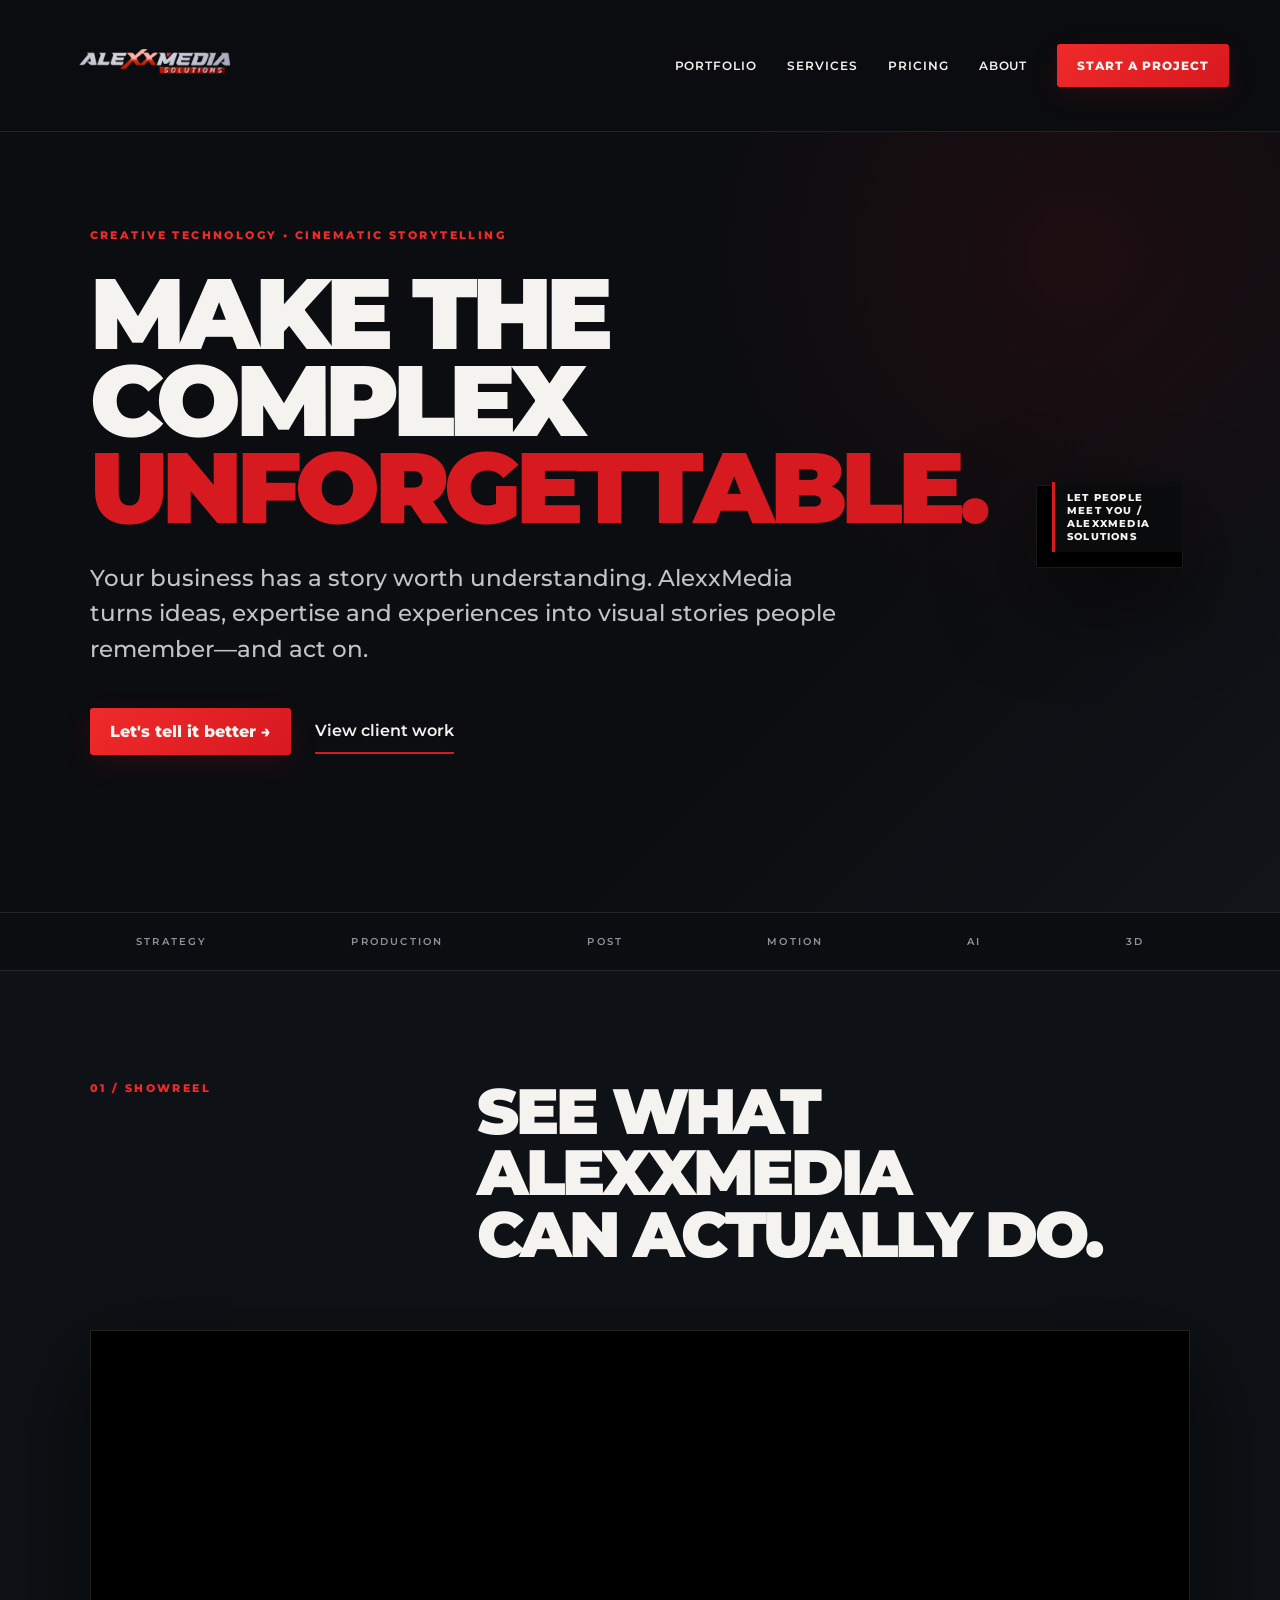
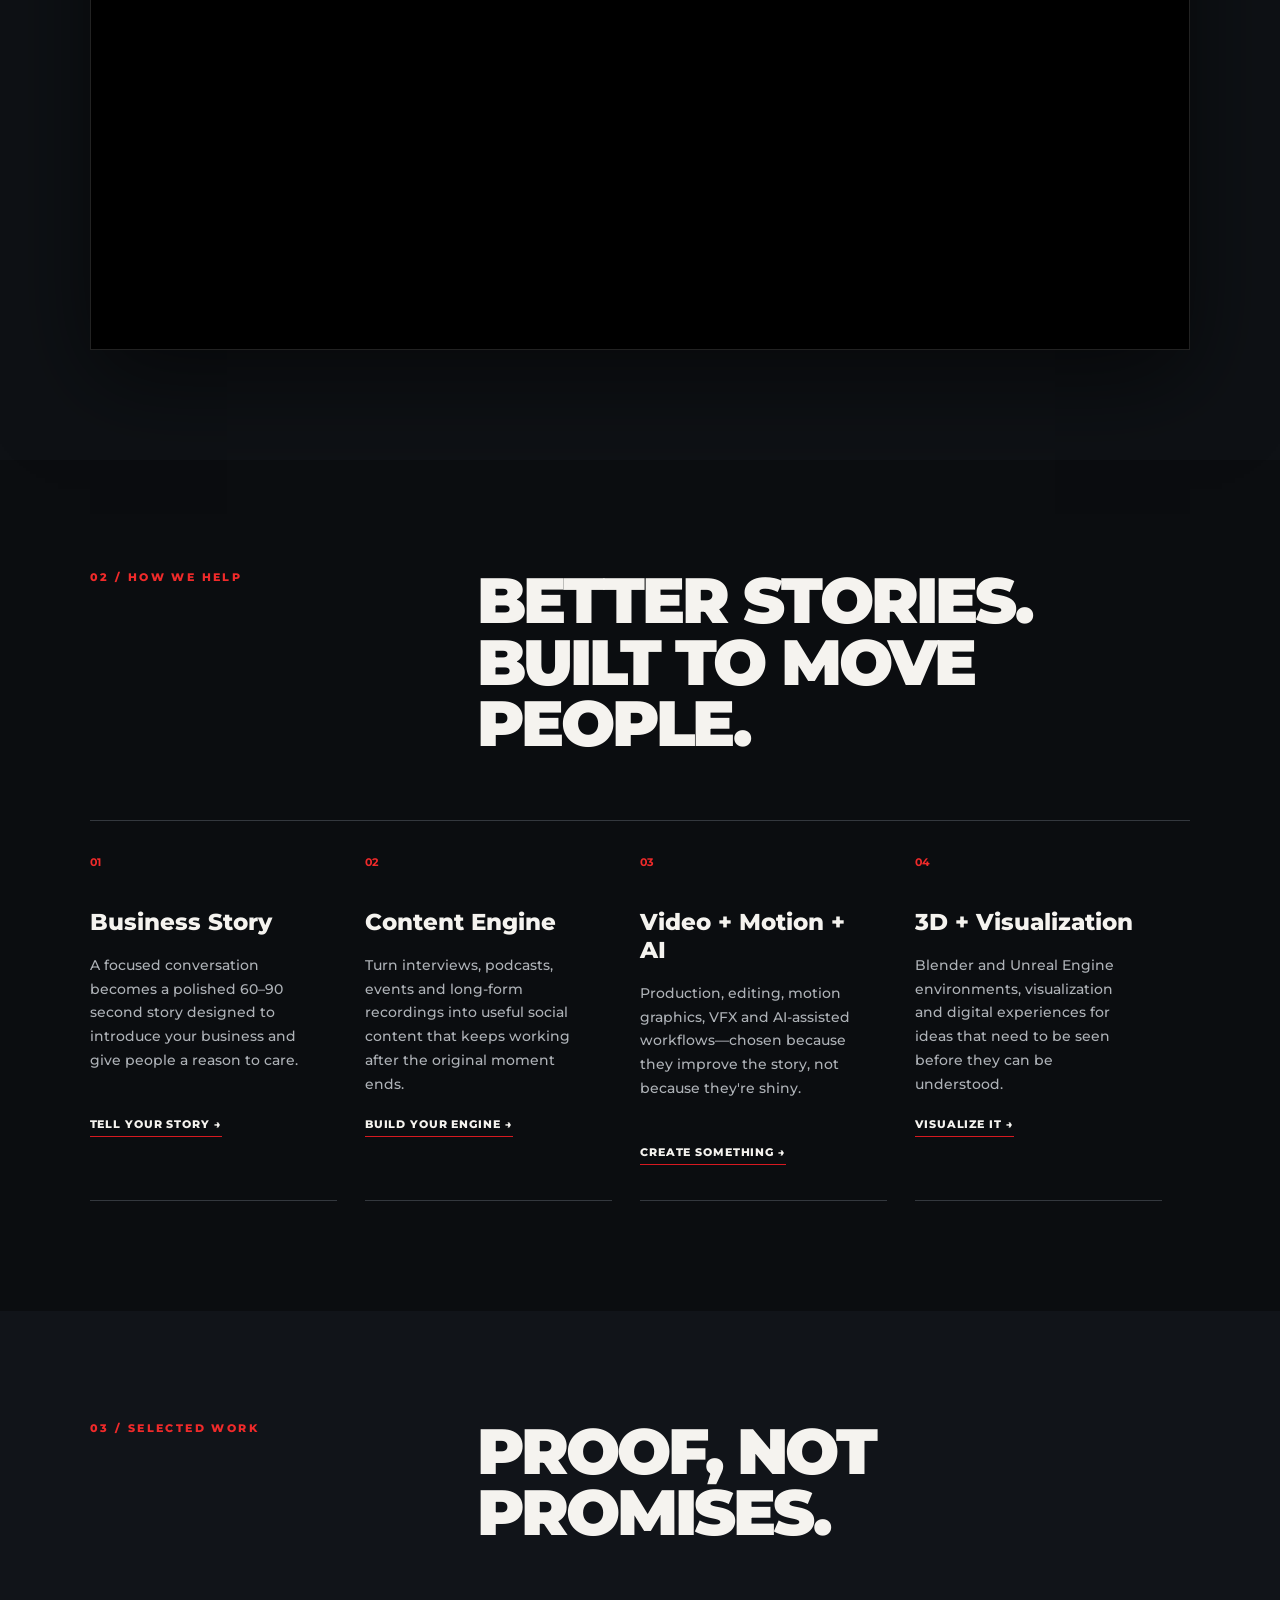
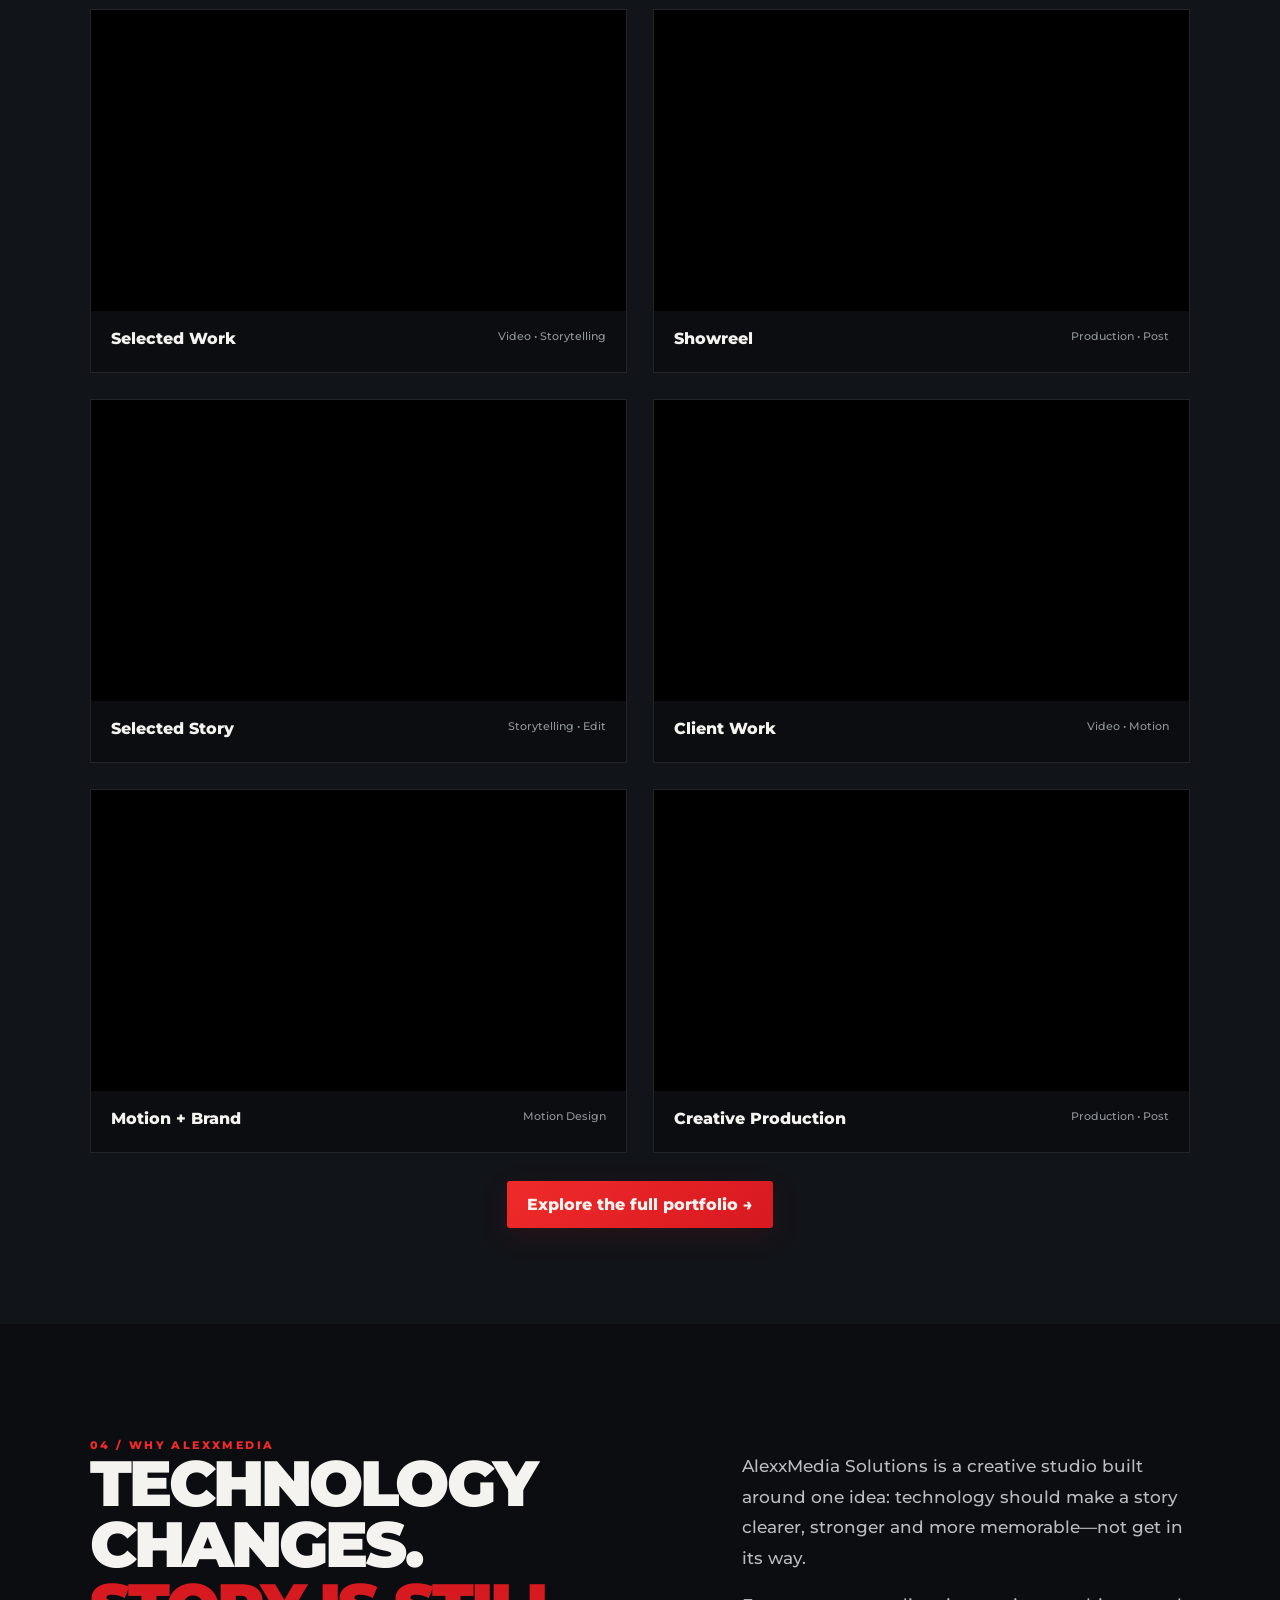
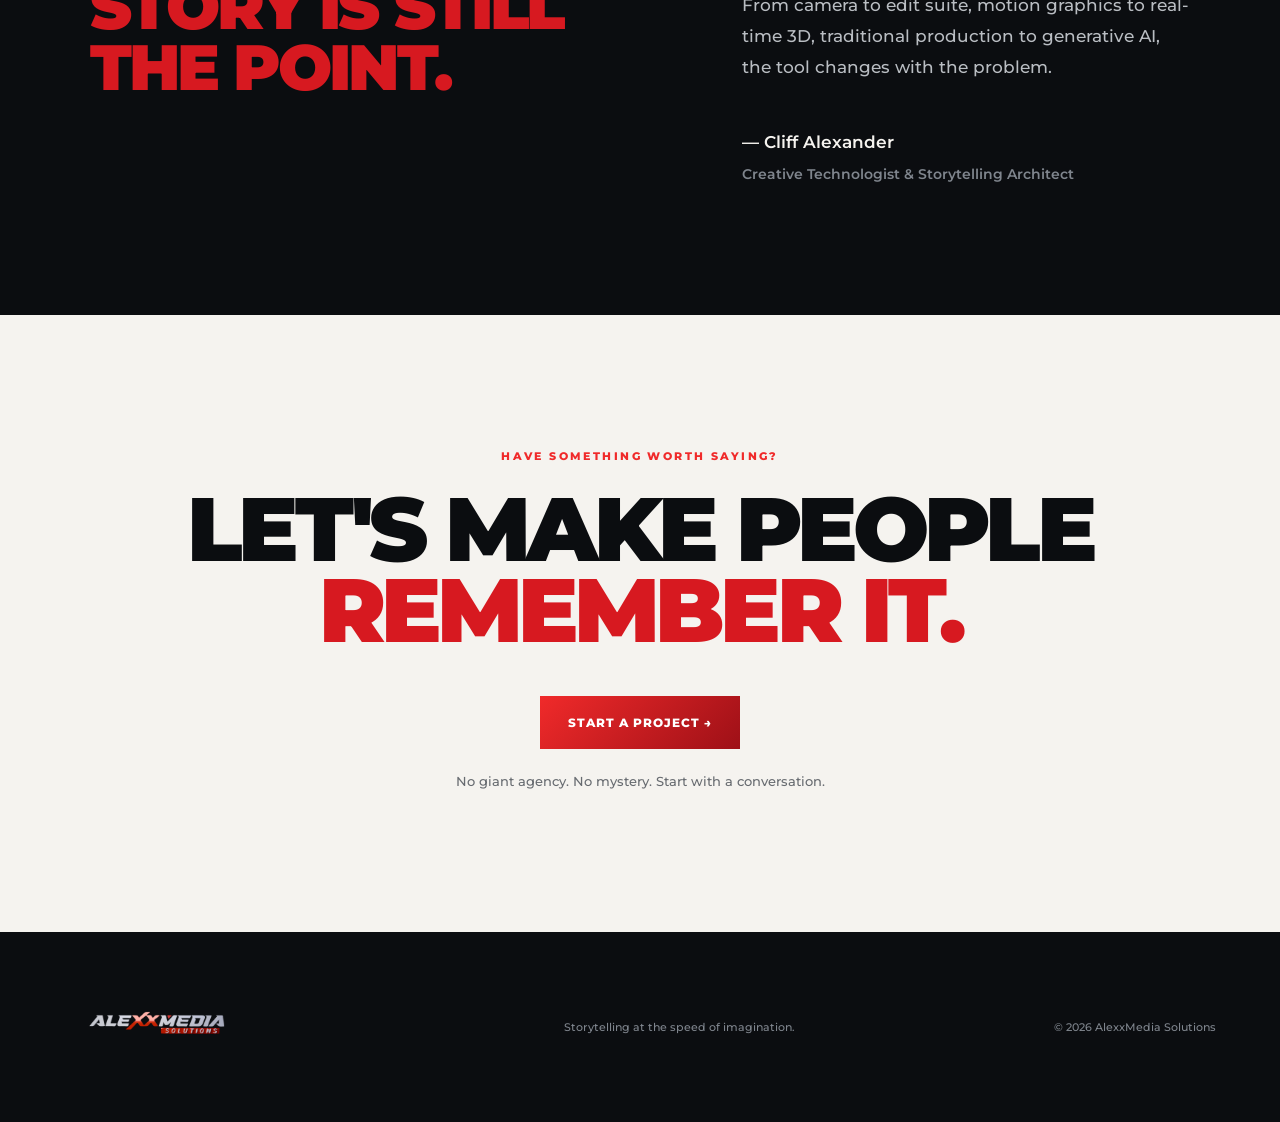
==== commit 7d1f7791: "Feature Let People Meet You video on homepage" ====
--- a/index.html
+++ b/index.html
@@ -1,7 +1,7 @@
 <!doctype html><html lang="en"><head><meta charset="utf-8"><meta name="viewport" content="width=device-width,initial-scale=1"><title>AlexxMedia Solutions — Storytelling at the speed of imagination.</title><meta name="description" content="AlexxMedia Solutions creates clear, memorable business stories through video, motion design, AI-assisted production and 3D visualization."><link rel="stylesheet" href="styles.css"></head><body>
 <header><a class="brand" href="#top"><img src="Renald%20AMS%20Logo.png" alt="AlexxMedia Solutions"></a><button class="menu" aria-label="Menu">☰</button><nav><a href="portfolio.html">Portfolio</a><a href="#services">Services</a><a href="pricing.html">Pricing</a><a href="#about">About</a><a class="pill" href="start-project.html">Start a project</a></nav></header>
 <main id="top">
-<section class="hero"><div class="hero-copy"><div class="eyebrow">CREATIVE TECHNOLOGY • CINEMATIC STORYTELLING</div><h1>Make the complex<br><em>unforgettable.</em></h1><p class="lead">Your business has a story worth understanding. AlexxMedia turns ideas, expertise and experiences into visual stories people remember—and act on.</p><div class="actions"><a class="primary" href="start-project.html">Let's tell it better →</a><a class="secondary" href="portfolio.html">View client work</a></div></div><div class="hero-art hero-work"><iframe src="https://www.youtube-nocookie.com/embed/NkqZX1PM2GQ?rel=0" title="AlexxMedia featured work" allow="accelerometer; autoplay; clipboard-write; encrypted-media; gyroscope; picture-in-picture; web-share" allowfullscreen></iframe><div class="hero-work-label">Featured Work / AlexxMedia Solutions</div></div></section>
+<section class="hero"><div class="hero-copy"><div class="eyebrow">CREATIVE TECHNOLOGY • CINEMATIC STORYTELLING</div><h1>Make the complex<br><em>unforgettable.</em></h1><p class="lead">Your business has a story worth understanding. AlexxMedia turns ideas, expertise and experiences into visual stories people remember—and act on.</p><div class="actions"><a class="primary" href="start-project.html">Let's tell it better →</a><a class="secondary" href="portfolio.html">View client work</a></div></div><div class="hero-art hero-work"><iframe src="https://www.youtube-nocookie.com/embed/E3Q-ElHRi_o?rel=0" title="Let People Meet You — AlexxMedia Solutions" allow="accelerometer; autoplay; clipboard-write; encrypted-media; gyroscope; picture-in-picture; web-share" allowfullscreen></iframe><div class="hero-work-label">Let People Meet You / AlexxMedia Solutions</div></div></section>
 <section class="strip"><span>STRATEGY</span><span>PRODUCTION</span><span>POST</span><span>MOTION</span><span>AI</span><span>3D</span></section>
 <section id="reel" class="section reel-section"><div class="sectionhead"><span>01 / SHOWREEL</span><h2>See what AlexxMedia<br>can actually do.</h2></div><div class="video-frame"><iframe src="https://www.youtube-nocookie.com/embed/OL5AoEA5_Y8?rel=0" title="AlexxMedia Creative Demo Reel" allow="accelerometer; autoplay; clipboard-write; encrypted-media; gyroscope; picture-in-picture; web-share" allowfullscreen></iframe></div></section>
 <section id="services" class="section"><div class="sectionhead"><span>02 / HOW WE HELP</span><h2>Better stories.<br>Built to move people.</h2></div><div class="services"><article><b>01</b><h3>Business Story</h3><p>A focused conversation becomes a polished 60–90 second story designed to introduce your business and give people a reason to care.</p><a href="business-story.html">Tell your story →</a></article><article><b>02</b><h3>Content Engine</h3><p>Turn interviews, podcasts, events and long-form recordings into useful social content that keeps working after the original moment ends.</p><a href="content-engine.html">Build your engine →</a></article><article><b>03</b><h3>Video + Motion + AI</h3><p>Production, editing, motion graphics, VFX and AI-assisted workflows—chosen because they improve the story, not because they're shiny.</p><a href="video-motion-ai.html">Create something →</a></article><article><b>04</b><h3>3D + Visualization</h3><p>Blender and Unreal Engine environments, visualization and digital experiences for ideas that need to be seen before they can be understood.</p><a href="3d-visualization.html">Visualize it →</a></article></div></section>
--- a/styles.css
+++ b/styles.css
@@ -3,7 +3,7 @@
 *{box-sizing:border-box}html{scroll-behavior:smooth}body{margin:0;background:var(--black);color:var(--warm);font-family:Montserrat,Arial,sans-serif;font-weight:500}a{color:inherit;text-decoration:none}iframe{border:0}
 header{height:132px;display:flex;align-items:center;justify-content:space-between;padding:0 4vw;position:sticky;top:0;background:#0b0d10ed;backdrop-filter:blur(16px);z-index:20;border-bottom:1px solid var(--line)}.brand{display:flex;align-items:center}.brand img{width:min(620px,43vw);height:112px;object-fit:contain;object-position:left center}.menu{display:none;background:none;border:0;color:white;font-size:24px}nav{display:flex;align-items:center;gap:30px;font-size:12px;font-weight:600;letter-spacing:.08em;text-transform:uppercase}.pill,.primary{background:linear-gradient(135deg,var(--ruby-hi),var(--ruby));padding:14px 20px;border-radius:3px;font-weight:800;box-shadow:0 8px 28px #d7192020}.pill:hover,.primary:hover,.cta a:hover{background:var(--ruby-hi)}
 .hero{min-height:780px;padding:7vh 7vw 6vh;position:relative;overflow:hidden;background:radial-gradient(circle at 84% 16%,#7a11192b 0,transparent 31%),linear-gradient(135deg,#0b0d10 0%,#0b0d10 64%,#111419 100%);display:grid;grid-template-columns:1.05fr .95fr;gap:4vw;align-items:center}.hero-copy{position:relative;z-index:1}.eyebrow,.sectionhead span,.kicker,.cta>span{color:var(--ruby-hi);font-size:11px;font-weight:800;letter-spacing:.22em;text-transform:uppercase}.hero h1{font-weight:900;text-transform:uppercase;font-size:clamp(56px,7.8vw,122px);line-height:.87;letter-spacing:-.055em;margin:28px 0 30px;max-width:1180px}.hero em,.about em,.cta em{font-style:normal;color:var(--ruby)}.lead{font-size:clamp(18px,1.8vw,25px);line-height:1.55;color:#c1c4c8;max-width:760px}.actions{display:flex;gap:24px;align-items:center;margin:40px 0 70px}.secondary{border-bottom:2px solid var(--ruby);padding:12px 0;font-weight:600}.hero-art{position:relative;z-index:1;align-self:center}.hero-work iframe,.video-frame iframe,.work-card iframe{width:100%;aspect-ratio:16/9;display:block;background:#000}.hero-work iframe{border:1px solid var(--line);box-shadow:0 30px 90px #0009}.hero-work-label{position:absolute;left:16px;bottom:16px;background:#0b0d10dd;border-left:3px solid var(--ruby);padding:9px 12px;font-size:10px;font-weight:800;letter-spacing:.12em;text-transform:uppercase}
-.strip{padding:22px 5vw;border-block:1px solid var(--line);display:flex;justify-content:space-around;color:#8e949b;font-size:10px;font-weight:600;letter-spacing:.22em}.section{padding:110px 7vw}.sectionhead{display:grid;grid-template-columns:1fr 2fr;gap:30px;margin-bottom:65px}.sectionhead h2,.about h2{font-weight:900;text-transform:uppercase;font-size:clamp(38px,5vw,70px);line-height:.96;margin:0;letter-spacing:-.045em}.services{display:grid;grid-template-columns:repeat(4,1fr);border-top:1px solid #34383e}.services article{padding:30px 24px 40px 0;border-bottom:1px solid #34383e;margin-right:28px}.services article>b{color:var(--ruby-hi);font-size:11px}.services h3{font-size:23px;font-weight:800;margin:38px 0 18px}.services h4{font-size:28px;margin:0 0 18px;color:var(--warm)}.services p{color:#aeb2b7;line-height:1.7;min-height:145px;font-size:14px}.services a{font-weight:800;font-size:11px;text-transform:uppercase;letter-spacing:.08em;border-bottom:1px solid var(--ruby);padding-bottom:5px}.dark{background:var(--panel)}.reel-section{background:#0e1115}.video-frame{max-width:1180px;margin:auto;border:1px solid #ffffff22;background:#000;box-shadow:0 30px 90px #0008}.work-grid,.portfolio-grid{display:grid;grid-template-columns:repeat(2,minmax(0,1fr));gap:26px}.work-card{margin:0;background:var(--black);border:1px solid var(--line);overflow:hidden}.work-card>div{padding:18px 20px 24px;display:flex;justify-content:space-between;gap:18px}.work-card b{font-weight:800}.work-card span{font-size:11px;color:#8f959c}.portfolio-cta{margin-top:42px;text-align:center}.about{display:grid;grid-template-columns:1.2fr 1fr;gap:9vw}.about p{font-size:17px;line-height:1.8;color:#b9bdc2}.signature{color:var(--warm)!important;margin-top:45px;font-weight:600}.signature small{color:#7f858d}.cta{text-align:center;padding:130px 20px;background:var(--warm);color:var(--black)}.cta h2{font-weight:900;text-transform:uppercase;font-size:clamp(50px,7vw,100px);line-height:.9;letter-spacing:-.055em;margin:25px 0 45px}.cta a{display:inline-block;background:linear-gradient(135deg,var(--ruby-hi),var(--ruby-deep));color:#fff;padding:19px 28px;font-weight:800;text-transform:uppercase;font-size:12px;letter-spacing:.08em}.cta p{color:#676b70;margin-top:24px;font-size:13px}footer{padding:45px 5vw;display:grid;grid-template-columns:1fr 1fr 1fr;align-items:center;color:#7f858d;font-size:11px}footer .brand img{width:min(500px,42vw);height:100px}footer p:last-child{text-align:right}
+.strip{padding:22px 5vw;border-block:1px solid var(--line);display:flex;justify-content:space-around;color:#8e949b;font-size:10px;font-weight:600;letter-spacing:.22em}.section{padding:110px 7vw}.sectionhead{display:grid;grid-template-columns:1fr 2fr;gap:30px;margin-bottom:65px}.sectionhead h2,.about h2{font-weight:900;text-transform:uppercase;font-size:clamp(38px,5vw,70px);line-height:.96;margin:0;letter-spacing:-.045em}.services{display:grid;grid-template-columns:repeat(4,1fr);border-top:1px solid #34383e}.services article{padding:30px 24px 40px 0;border-bottom:1px solid #34383e;margin-right:28px}.services article>b{color:var(--ruby-hi);font-size:11px}.services h3{font-size:23px;font-weight:800;margin:38px 0 18px}.services h4{font-size:28px;margin:0 0 18px;color:var(--warm)}.services p{color:#aeb2b7;line-height:1.7;min-height:145px;font-size:14px}.services a{font-weight:800;font-size:11px;text-transform:uppercase;letter-spacing:.08em;border-bottom:1px solid var(--ruby);padding-bottom:5px}.dark{background:var(--panel)}.reel-section{background:#0e1115}.video-frame{max-width:1180px;margin:auto;border:1px solid #ffffff22;background:#000;box-shadow:0 30px 90px #0008}.work-grid,.portfolio-grid{display:grid;grid-template-columns:repeat(2,minmax(0,1fr));gap:26px}.work-card{margin:0;background:var(--black);border:1px solid var(--line);overflow:hidden}.work-card iframe,.work-card video{width:100%;aspect-ratio:16/9;display:block;background:#000;object-fit:contain}.work-card>div{padding:18px 20px 24px;display:flex;justify-content:space-between;gap:18px}.work-card b{font-weight:800}.work-card span{font-size:11px;color:#8f959c}.portfolio-cta{margin-top:42px;text-align:center}.about{display:grid;grid-template-columns:1.2fr 1fr;gap:9vw}.about p{font-size:17px;line-height:1.8;color:#b9bdc2}.signature{color:var(--warm)!important;margin-top:45px;font-weight:600}.signature small{color:#7f858d}.cta{text-align:center;padding:130px 20px;background:var(--warm);color:var(--black)}.cta h2{font-weight:900;text-transform:uppercase;font-size:clamp(50px,7vw,100px);line-height:.9;letter-spacing:-.055em;margin:25px 0 45px}.cta a{display:inline-block;background:linear-gradient(135deg,var(--ruby-hi),var(--ruby-deep));color:#fff;padding:19px 28px;font-weight:800;text-transform:uppercase;font-size:12px;letter-spacing:.08em}.cta p{color:#676b70;margin-top:24px;font-size:13px}footer{padding:45px 5vw;display:grid;grid-template-columns:1fr 1fr 1fr;align-items:center;color:#7f858d;font-size:11px}footer .brand img{width:min(500px,42vw);height:100px}footer p:last-child{text-align:right}
 .portfolio-page{padding-top:90px}.portfolio-hero{padding:90px max(5vw,28px) 70px;max-width:1200px;margin:auto}.portfolio-hero h1{font-size:clamp(3.5rem,8vw,7.5rem);line-height:.88;margin:20px 0;text-transform:uppercase;letter-spacing:-.055em}.portfolio-hero h1 em{color:var(--ruby);font-style:normal}.portfolio-hero .lead{max-width:800px}.vertical-section{background:#0b0d10}.vertical-section .sectionhead em{color:var(--ruby);font-style:normal}.vertical-intro{max-width:800px;color:#aeb2b7;line-height:1.7;margin:-30px 0 50px}.vertical-grid{display:grid;grid-template-columns:repeat(3,minmax(0,1fr));gap:28px;align-items:start}.vertical-card{background:#111419;border:1px solid var(--line);overflow:hidden}.vertical-card iframe{width:100%;aspect-ratio:9/16;display:block;background:#000}.vertical-card>div{padding:18px 18px 22px;display:flex;flex-direction:column;gap:7px}.vertical-card b{font-weight:800}.vertical-card span{font-size:11px;color:#8f959c}
 .terms-grid{display:grid;grid-template-columns:1fr 1fr;gap:28px}.terms-grid article{border-top:2px solid var(--ruby);padding:28px 0}.terms-grid h3{font-size:25px;margin:0 0 15px}.terms-grid p{color:#aeb2b7;line-height:1.7}.service-hero{max-width:1200px;margin:auto;padding:100px 7vw 70px}.service-hero h1{font-size:clamp(52px,7vw,100px);line-height:.9;text-transform:uppercase;letter-spacing:-.05em;margin:24px 0}.service-hero h1 em{font-style:normal;color:var(--ruby)}.service-body{display:grid;grid-template-columns:1.2fr .8fr;gap:8vw}.service-body p{color:#b9bdc2;line-height:1.8;font-size:17px}.service-list{border-top:1px solid #34383e}.service-list div{padding:20px 0;border-bottom:1px solid #34383e;font-weight:700}
 .project-form{max-width:760px;margin:auto}.form-grid{display:grid;grid-template-columns:1fr;gap:24px}.project-form label{display:flex;flex-direction:column;gap:10px;font-size:11px;font-weight:800;letter-spacing:.1em;text-transform:uppercase;color:#c9ccd0}.project-form input,.project-form select,.project-form textarea{width:100%;background:#0b0d10;border:1px solid #34383e;color:var(--warm);padding:16px;font:500 15px Montserrat,Arial,sans-serif;outline:none}.project-form input:focus,.project-form select:focus,.project-form textarea:focus{border-color:var(--ruby)}.project-form textarea{resize:vertical}.project-form .full{grid-column:auto}.form-submit{border:0;color:white;font:800 12px Montserrat,Arial,sans-serif;text-transform:uppercase;letter-spacing:.08em;cursor:pointer;margin-top:30px}.form-note{color:#8f959c;font-size:12px;margin-top:22px}.form-note a{border-bottom:1px solid var(--ruby);padding-bottom:3px}
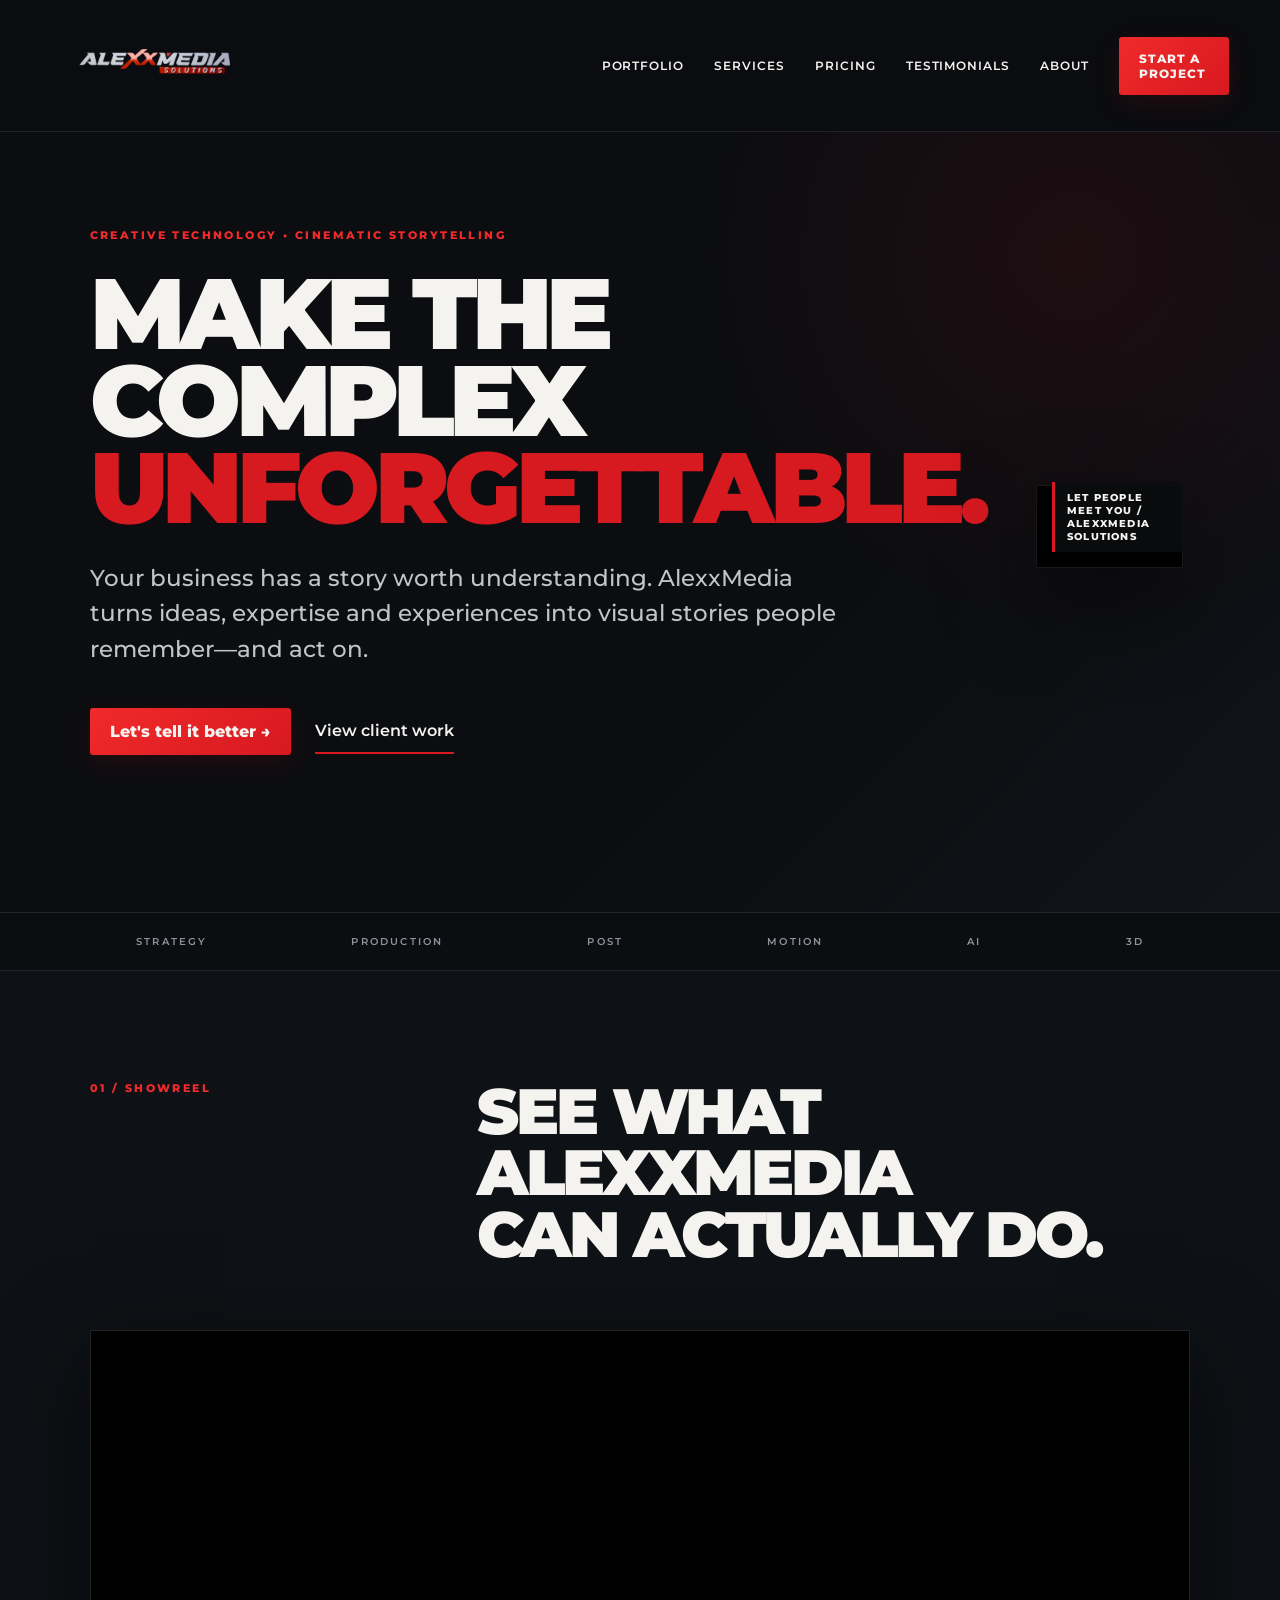
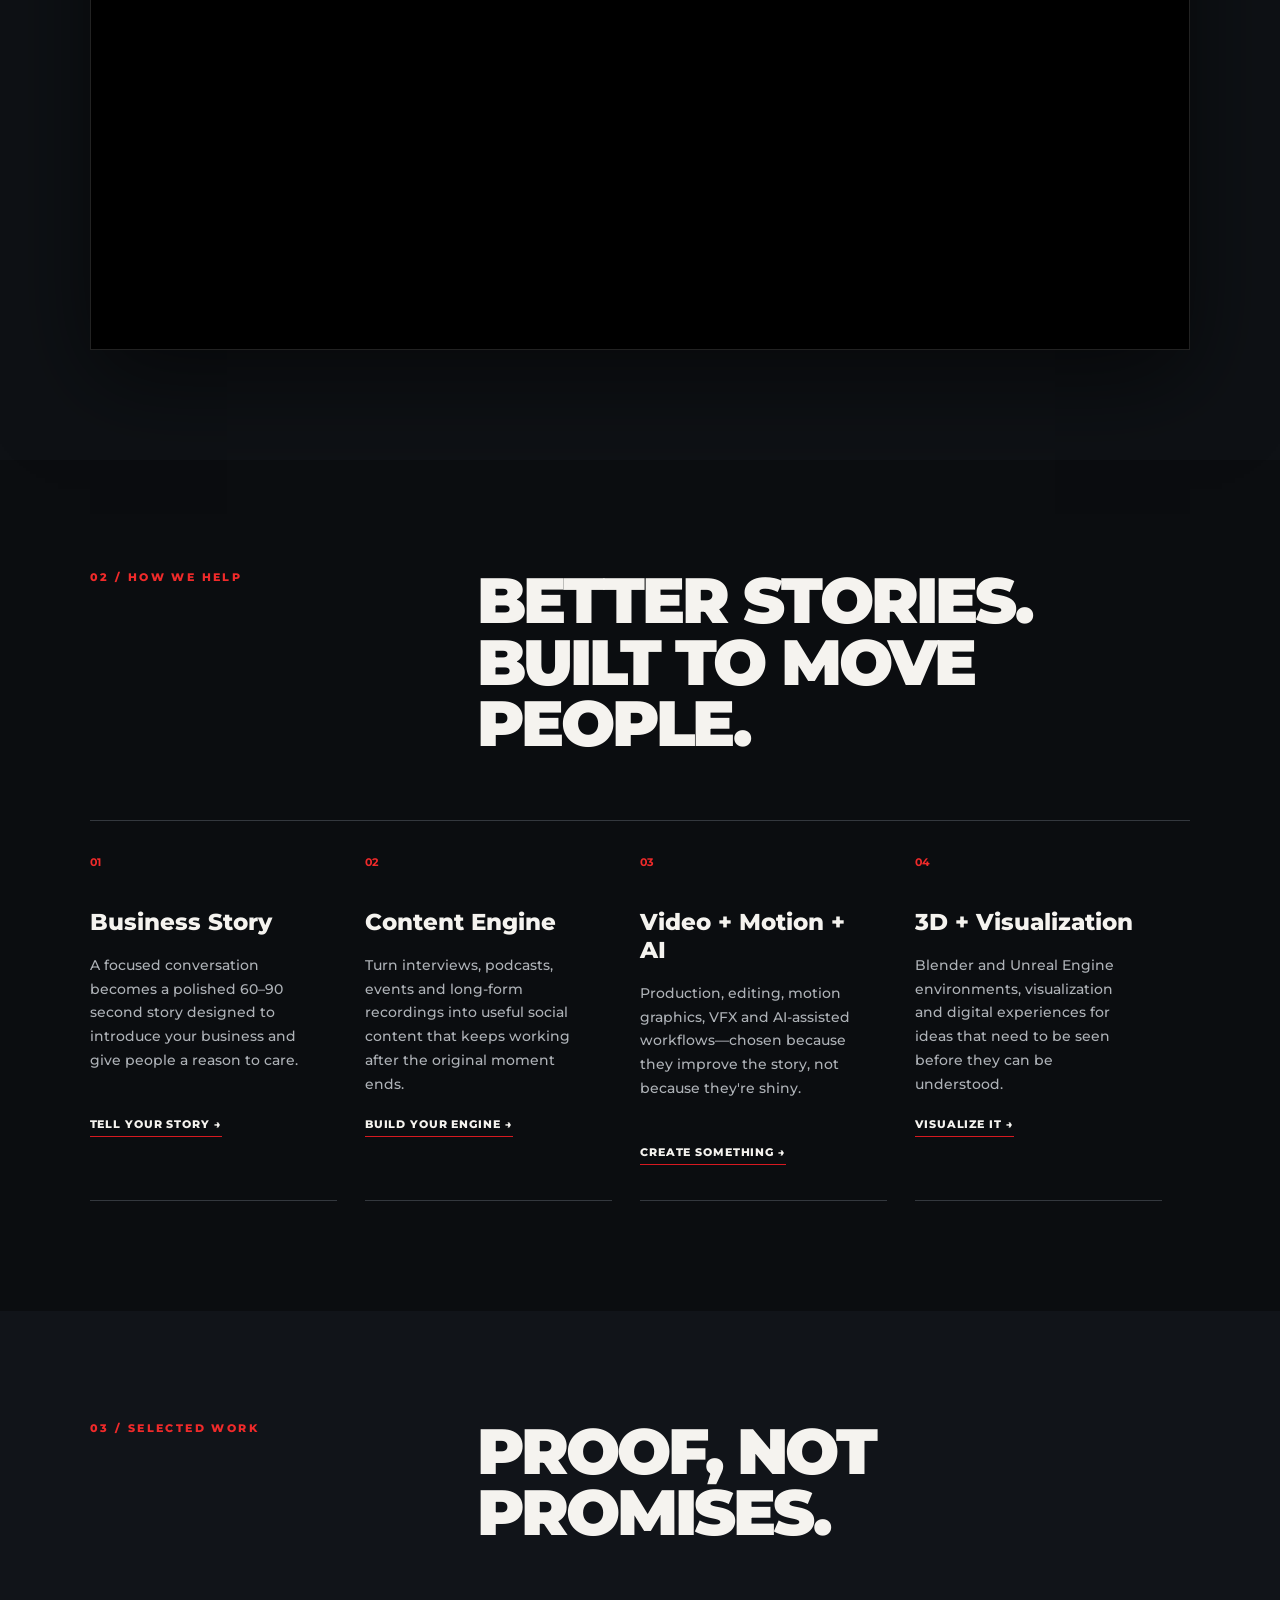
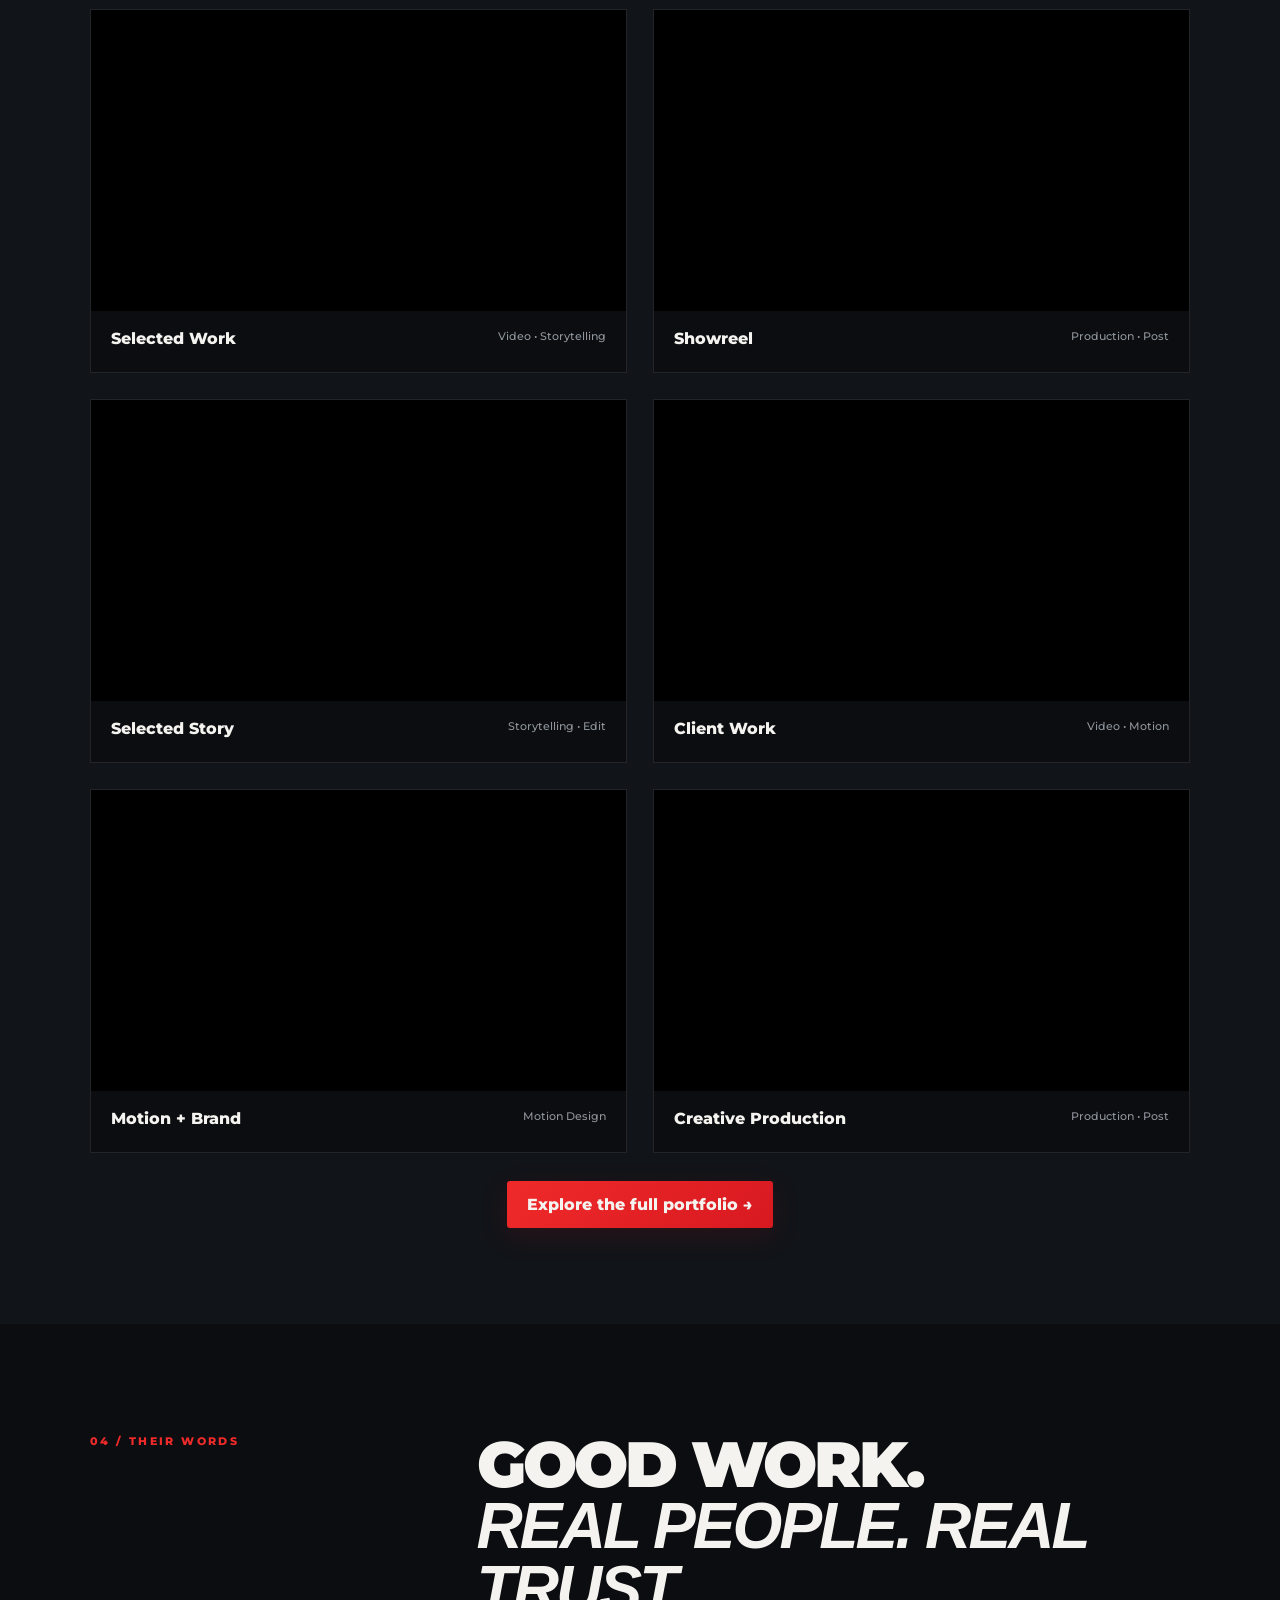
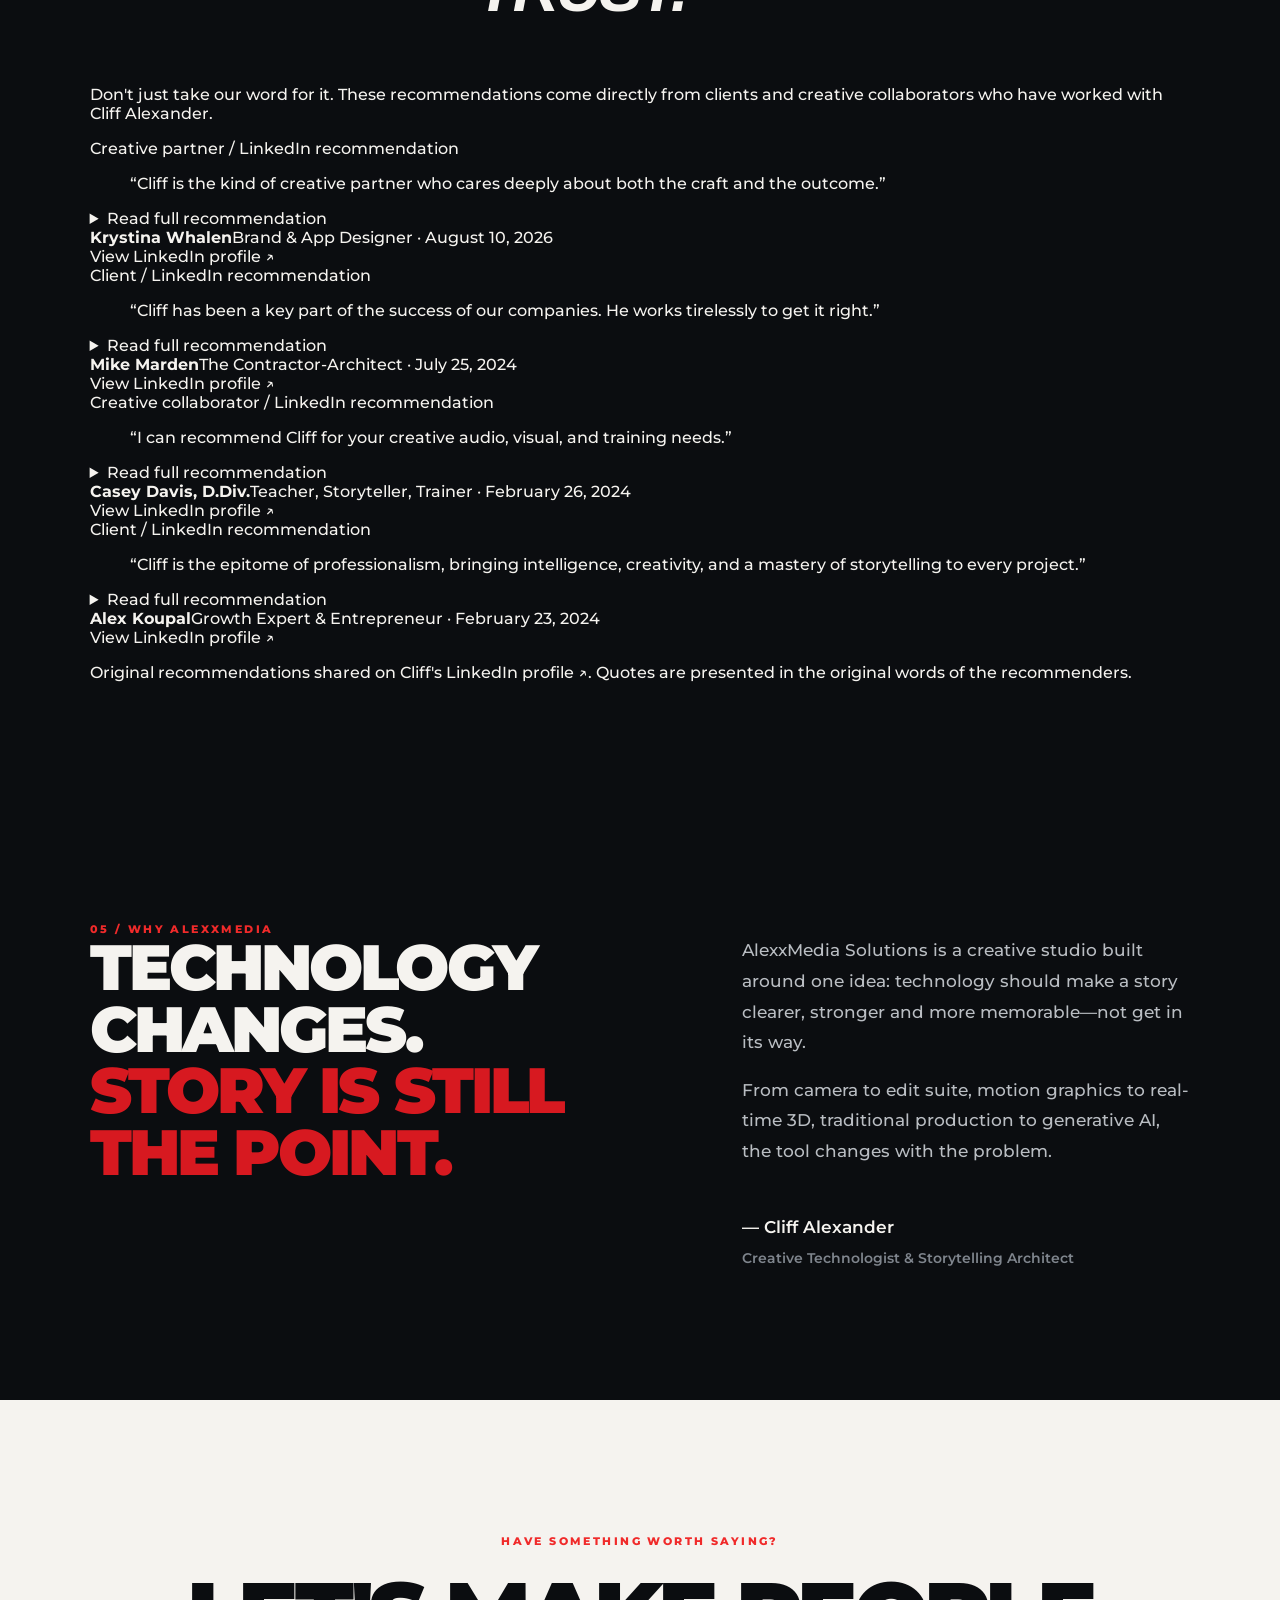
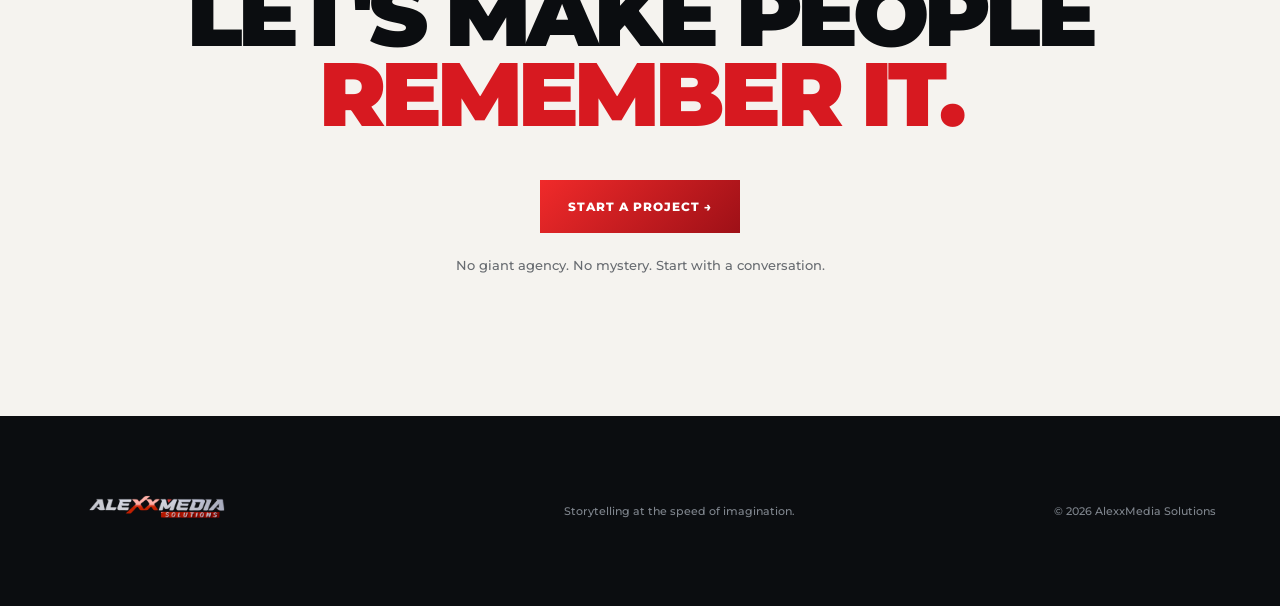
==== commit 461b7d5d: "Add four verbatim LinkedIn recommendations to homepage" ====
--- a/index.html
+++ b/index.html
@@ -1,11 +1,59 @@
 <!doctype html><html lang="en"><head><meta charset="utf-8"><meta name="viewport" content="width=device-width,initial-scale=1"><title>AlexxMedia Solutions — Storytelling at the speed of imagination.</title><meta name="description" content="AlexxMedia Solutions creates clear, memorable business stories through video, motion design, AI-assisted production and 3D visualization."><link rel="stylesheet" href="styles.css"></head><body>
-<header><a class="brand" href="#top"><img src="Renald%20AMS%20Logo.png" alt="AlexxMedia Solutions"></a><button class="menu" aria-label="Menu">☰</button><nav><a href="portfolio.html">Portfolio</a><a href="#services">Services</a><a href="pricing.html">Pricing</a><a href="#about">About</a><a class="pill" href="start-project.html">Start a project</a></nav></header>
+<header><a class="brand" href="#top"><img src="Renald%20AMS%20Logo.png" alt="AlexxMedia Solutions"></a><button class="menu" aria-label="Menu">☰</button><nav><a href="portfolio.html">Portfolio</a><a href="#services">Services</a><a href="pricing.html">Pricing</a><a href="#testimonials">Testimonials</a><a href="#about">About</a><a class="pill" href="start-project.html">Start a project</a></nav></header>
 <main id="top">
 <section class="hero"><div class="hero-copy"><div class="eyebrow">CREATIVE TECHNOLOGY • CINEMATIC STORYTELLING</div><h1>Make the complex<br><em>unforgettable.</em></h1><p class="lead">Your business has a story worth understanding. AlexxMedia turns ideas, expertise and experiences into visual stories people remember—and act on.</p><div class="actions"><a class="primary" href="start-project.html">Let's tell it better →</a><a class="secondary" href="portfolio.html">View client work</a></div></div><div class="hero-art hero-work"><iframe src="https://www.youtube-nocookie.com/embed/E3Q-ElHRi_o?rel=0" title="Let People Meet You — AlexxMedia Solutions" allow="accelerometer; autoplay; clipboard-write; encrypted-media; gyroscope; picture-in-picture; web-share" allowfullscreen></iframe><div class="hero-work-label">Let People Meet You / AlexxMedia Solutions</div></div></section>
 <section class="strip"><span>STRATEGY</span><span>PRODUCTION</span><span>POST</span><span>MOTION</span><span>AI</span><span>3D</span></section>
 <section id="reel" class="section reel-section"><div class="sectionhead"><span>01 / SHOWREEL</span><h2>See what AlexxMedia<br>can actually do.</h2></div><div class="video-frame"><iframe src="https://www.youtube-nocookie.com/embed/OL5AoEA5_Y8?rel=0" title="AlexxMedia Creative Demo Reel" allow="accelerometer; autoplay; clipboard-write; encrypted-media; gyroscope; picture-in-picture; web-share" allowfullscreen></iframe></div></section>
 <section id="services" class="section"><div class="sectionhead"><span>02 / HOW WE HELP</span><h2>Better stories.<br>Built to move people.</h2></div><div class="services"><article><b>01</b><h3>Business Story</h3><p>A focused conversation becomes a polished 60–90 second story designed to introduce your business and give people a reason to care.</p><a href="business-story.html">Tell your story →</a></article><article><b>02</b><h3>Content Engine</h3><p>Turn interviews, podcasts, events and long-form recordings into useful social content that keeps working after the original moment ends.</p><a href="content-engine.html">Build your engine →</a></article><article><b>03</b><h3>Video + Motion + AI</h3><p>Production, editing, motion graphics, VFX and AI-assisted workflows—chosen because they improve the story, not because they're shiny.</p><a href="video-motion-ai.html">Create something →</a></article><article><b>04</b><h3>3D + Visualization</h3><p>Blender and Unreal Engine environments, visualization and digital experiences for ideas that need to be seen before they can be understood.</p><a href="3d-visualization.html">Visualize it →</a></article></div></section>
 <section id="work" class="section dark"><div class="sectionhead"><span>03 / SELECTED WORK</span><h2>Proof, not promises.</h2></div><div class="work-grid"><article class="work-card video-card"><iframe src="https://www.youtube-nocookie.com/embed/hSAz4h3lJ3s?rel=0" title="AlexxMedia previous featured work" allowfullscreen></iframe><div><b>Selected Work</b><span>Video • Storytelling</span></div></article><article class="work-card video-card"><iframe src="https://www.youtube-nocookie.com/embed/1p34SBiXeMM?rel=0" title="AlexxMedia previous showreel" allowfullscreen></iframe><div><b>Showreel</b><span>Production • Post</span></div></article><article class="work-card video-card"><iframe src="https://www.youtube-nocookie.com/embed/eb_Ov-iUIX0?rel=0" title="AlexxMedia selected work 1" allowfullscreen></iframe><div><b>Selected Story</b><span>Storytelling • Edit</span></div></article><article class="work-card video-card"><iframe src="https://www.youtube-nocookie.com/embed/x17TyFoVaXw?rel=0" title="AlexxMedia selected work 2" allowfullscreen></iframe><div><b>Client Work</b><span>Video • Motion</span></div></article><article class="work-card video-card"><iframe src="https://www.youtube-nocookie.com/embed/q5ZLLH90wR0?rel=0" title="AlexxMedia selected work 3" allowfullscreen></iframe><div><b>Motion + Brand</b><span>Motion Design</span></div></article><article class="work-card video-card"><iframe src="https://www.youtube-nocookie.com/embed/64lnnZFLc-4?rel=0" title="AlexxMedia selected work 4" allowfullscreen></iframe><div><b>Creative Production</b><span>Production • Post</span></div></article></div><div class="portfolio-cta"><a class="primary" href="portfolio.html">Explore the full portfolio →</a></div></section>
-<section id="about" class="section about"><div><span class="kicker">04 / WHY ALEXXMEDIA</span><h2>Technology changes.<br><em>Story is still the point.</em></h2></div><div><p>AlexxMedia Solutions is a creative studio built around one idea: technology should make a story clearer, stronger and more memorable—not get in its way.</p><p>From camera to edit suite, motion graphics to real-time 3D, traditional production to generative AI, the tool changes with the problem.</p><p class="signature">— Cliff Alexander<br><small>Creative Technologist & Storytelling Architect</small></p></div></section>
+<section id="testimonials" class="section testimonials" aria-labelledby="testimonials-heading">
+<div class="sectionhead"><span>04 / THEIR WORDS</span><h2 id="testimonials-heading">Good work.<br><em>Real people. Real trust.</em></h2></div>
+<p class="testimonials-intro">Don't just take our word for it. These recommendations come directly from clients and creative collaborators who have worked with Cliff Alexander.</p>
+<div class="testimonial-grid">
+<article class="testimonial-card">
+  <div class="testimonial-label">Creative partner <span aria-hidden="true">/</span> LinkedIn recommendation</div>
+  <blockquote class="testimonial-preview">“Cliff is the kind of creative partner who cares deeply about both the craft and the outcome.”</blockquote>
+  <details class="testimonial-details"><summary>Read full recommendation</summary>
+    <blockquote class="testimonial-full"><p>Cliff is the kind of creative partner who cares deeply about both the craft and the outcome. While working together on his website, I saw how willing he was to dig into the details, understand where users were getting stuck, and keep refining until the experience was excellent.</p>
+    <p>In addition, Cliff is genuine, dependable, and easy to communicate with. He is not afraid to respectfully challenge a decision when he believes the project can be better. I would definitely work with him again and recommend him to anyone looking for a talented creative with high standards and real integrity.</p></blockquote>
+  </details>
+  <div class="testimonial-attribution"><div><strong>Krystina Whalen</strong><span>Brand &amp; App Designer · August 10, 2026</span></div><a href="https://www.linkedin.com/in/krystinawhalen/" target="_blank" rel="noopener noreferrer" aria-label="View Krystina Whalen on LinkedIn">View LinkedIn profile ↗</a></div>
+</article>
+<article class="testimonial-card">
+  <div class="testimonial-label">Client <span aria-hidden="true">/</span> LinkedIn recommendation</div>
+  <blockquote class="testimonial-preview">“Cliff has been a key part of the success of our companies. He works tirelessly to get it right.”</blockquote>
+  <details class="testimonial-details"><summary>Read full recommendation</summary>
+    <blockquote class="testimonial-full"><p>You will see a number of our projects on the AlexxMedia portfolio page. Cliff has been a key part of the success of our companies. He works tirelessly to get it right. You will find him to be highly professional, very concerned with portraying your brand the way you want it, and honoring your vision. Beyond business he is a good human and I can’t say enough good things about him. I highly recommend Cliff Alexander!</p></blockquote>
+  </details>
+  <div class="testimonial-attribution"><div><strong>Mike Marden</strong><span>The Contractor-Architect · July 25, 2024</span></div><a href="https://www.linkedin.com/in/mikemarden/" target="_blank" rel="noopener noreferrer" aria-label="View Mike Marden on LinkedIn">View LinkedIn profile ↗</a></div>
+</article>
+<article class="testimonial-card">
+  <div class="testimonial-label">Creative collaborator <span aria-hidden="true">/</span> LinkedIn recommendation</div>
+  <blockquote class="testimonial-preview">“I can recommend Cliff for your creative audio, visual, and training needs.”</blockquote>
+  <details class="testimonial-details"><summary>Read full recommendation</summary>
+    <blockquote class="testimonial-full"><p>I’ve known and worked with Cliff for over 7 years. Over that time I’ve come to know him as a consummate professional and a creative collaborator. Throughout our many projects, I’ve always come through the experience wiser and stronger for having worked with Cliff.</p>
+    <p>I can recommend Cliff for your creative audio, visual, and training needs. His unique blend of experience and knowledge provides clients with not only a one-of-a-kind perspective, but a product that is second to none, and stands out from others.</p>
+    <p>I know that my work as a writer, voice actor, instructional designer, trainer, director, and producer has benefited from working with Cliff. Either as a collaborator or as a client, you will benefit professionally from your experience with Cliff.</p></blockquote>
+  </details>
+  <div class="testimonial-attribution"><div><strong>Casey Davis, D.Div.</strong><span>Teacher, Storyteller, Trainer · February 26, 2024</span></div><a href="https://www.linkedin.com/in/caseydavis1/" target="_blank" rel="noopener noreferrer" aria-label="View Casey Davis, D.Div. on LinkedIn">View LinkedIn profile ↗</a></div>
+</article>
+<article class="testimonial-card">
+  <div class="testimonial-label">Client <span aria-hidden="true">/</span> LinkedIn recommendation</div>
+  <blockquote class="testimonial-preview">“Cliff is the epitome of professionalism, bringing intelligence, creativity, and a mastery of storytelling to every project.”</blockquote>
+  <details class="testimonial-details"><summary>Read full recommendation</summary>
+    <blockquote class="testimonial-full"><p>I have had the privilege of working with Cliff for over 20+ years on various projects through his company AlexxMedia Solutions.</p>
+    <p>Cliff is the epitome of professionalism, bringing intelligence, creativity, and a mastery of storytelling to every project. His ability to weave compelling narratives is truly unparalleled, making him an invaluable asset to any team. Cliff's expertise extends to strategic thinking, and he consistently goes above and beyond to ensure the best interests of his clients are at the forefront.</p>
+    <p>One of Cliff's standout qualities is his keen insight into video positioning. He not only understands the nuances of effective communication through video but also excels in recommending the most impactful strategies to convey the intended message to the right audience. His recommendations have been instrumental in helping me help my clients, position themselves in the market.</p>
+    <p>Speed and efficiency are also among Cliff's strengths. He works with an impressive pace, ensuring that projects are completed promptly and within budget constraints. This quality, combined with his unwavering commitment to delivering high-quality work, sets him apart as a true professional in his field.</p>
+    <p>Cliff's punctuality is another commendable trait that greatly contributes to the smooth flow of our collaborative efforts. His reliability and consistency have been crucial factors in the success of our projects over the years.</p>
+    <p>Beyond his professional capabilities, Cliff is a pleasure to work with – a great guy who fosters a collaborative and positive working environment. His genuine enthusiasm for his work and his dedication to achieving outstanding results make him an ideal teammate.</p>
+    <p>IF you are in search of a professional who brings intelligence, creativity, and a masterful storytelling ability to the table, Cliff is the perfect choice. I wholeheartedly recommend him for any project and look forward to the opportunity to work together again in the future.</p></blockquote>
+  </details>
+  <div class="testimonial-attribution"><div><strong>Alex Koupal</strong><span>Growth Expert &amp; Entrepreneur · February 23, 2024</span></div><a href="https://www.linkedin.com/in/alex-koupal/" target="_blank" rel="noopener noreferrer" aria-label="View Alex Koupal on LinkedIn">View LinkedIn profile ↗</a></div>
+</article>
+</div>
+<p class="testimonial-source">Original recommendations shared on <a href="https://www.linkedin.com/in/cliffalexanderams/" target="_blank" rel="noopener noreferrer">Cliff's LinkedIn profile ↗</a>. Quotes are presented in the original words of the recommenders.</p>
+</section>
+<section id="about" class="section about"><div><span class="kicker">05 / WHY ALEXXMEDIA</span><h2>Technology changes.<br><em>Story is still the point.</em></h2></div><div><p>AlexxMedia Solutions is a creative studio built around one idea: technology should make a story clearer, stronger and more memorable—not get in its way.</p><p>From camera to edit suite, motion graphics to real-time 3D, traditional production to generative AI, the tool changes with the problem.</p><p class="signature">— Cliff Alexander<br><small>Creative Technologist & Storytelling Architect</small></p></div></section>
 <section id="contact" class="cta"><span>HAVE SOMETHING WORTH SAYING?</span><h2>Let's make people<br><em>remember it.</em></h2><a href="start-project.html">Start a project →</a><p>No giant agency. No mystery. Start with a conversation.</p></section></main>
 <footer><div class="brand"><img src="Renald%20AMS%20Logo.png" alt="AlexxMedia Solutions"></div><p>Storytelling at the speed of imagination.</p><p>© 2026 AlexxMedia Solutions</p></footer><script src="script.js"></script></body></html>
